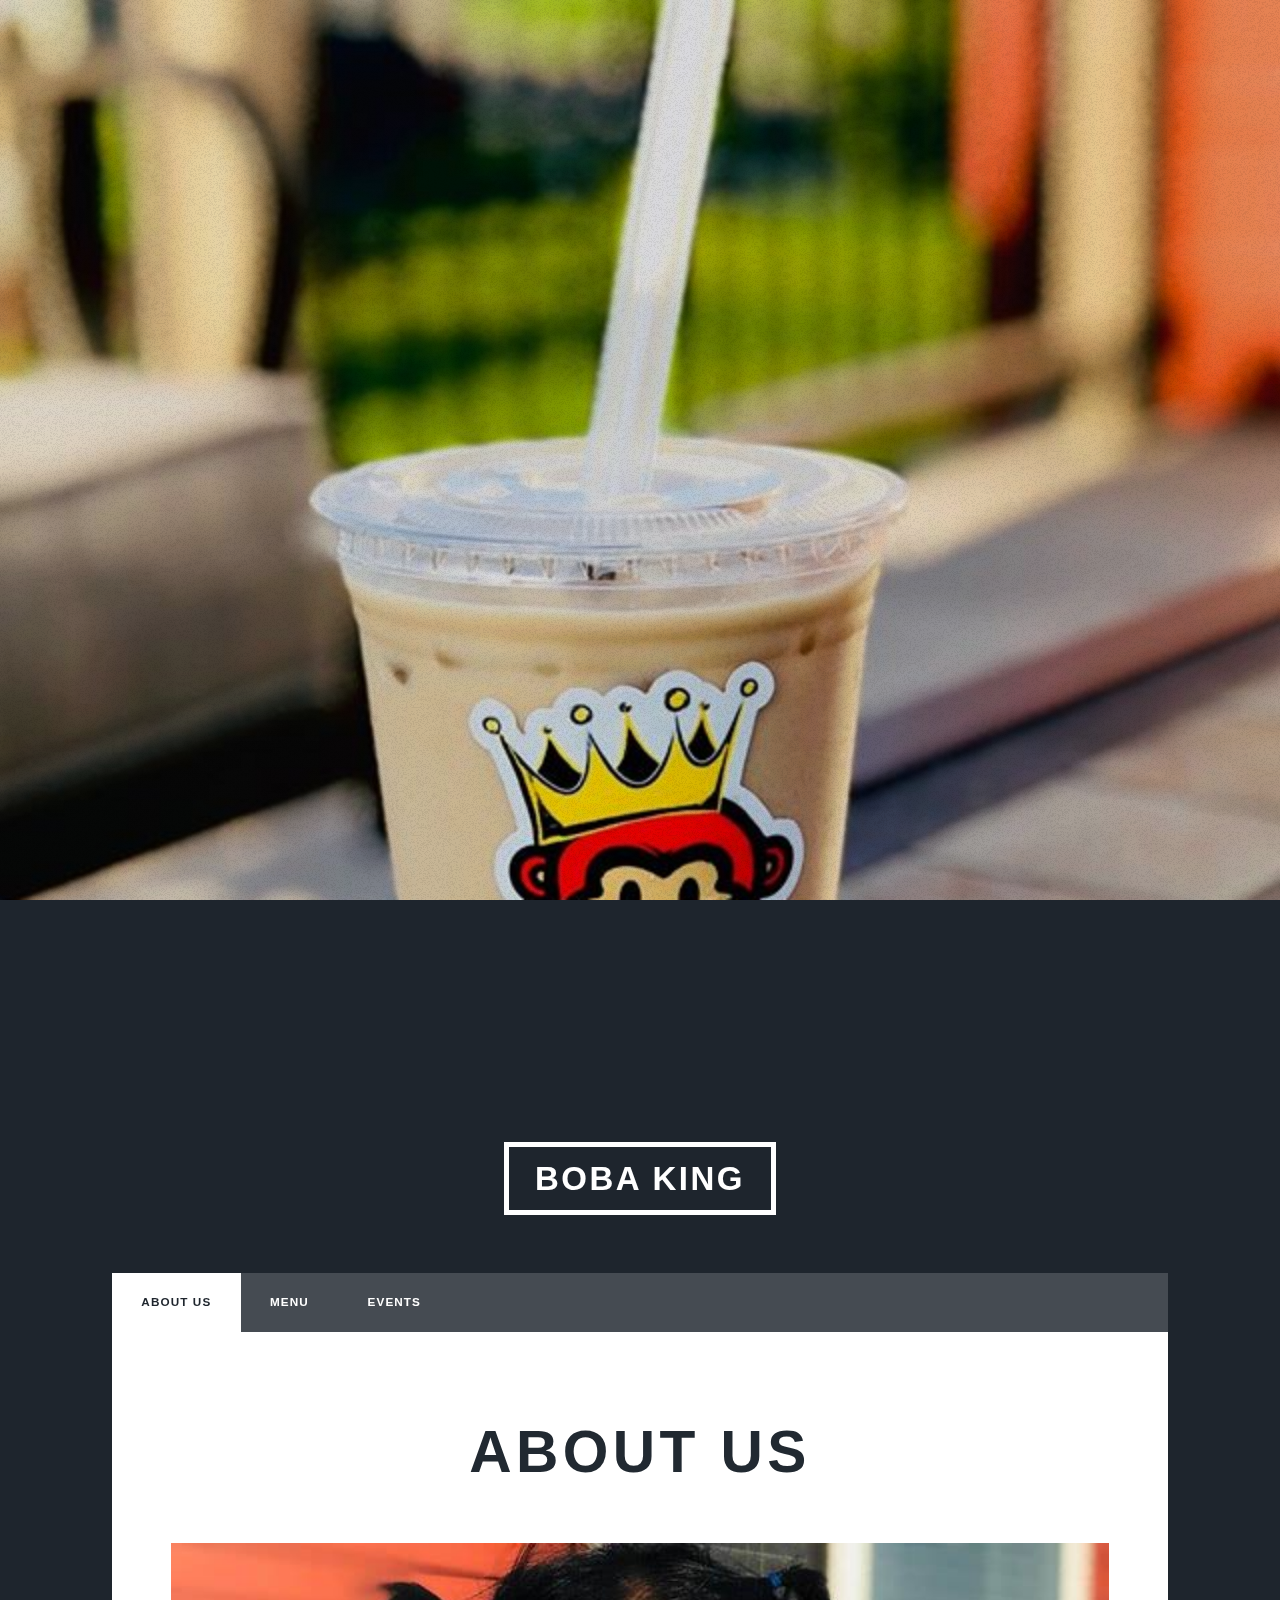
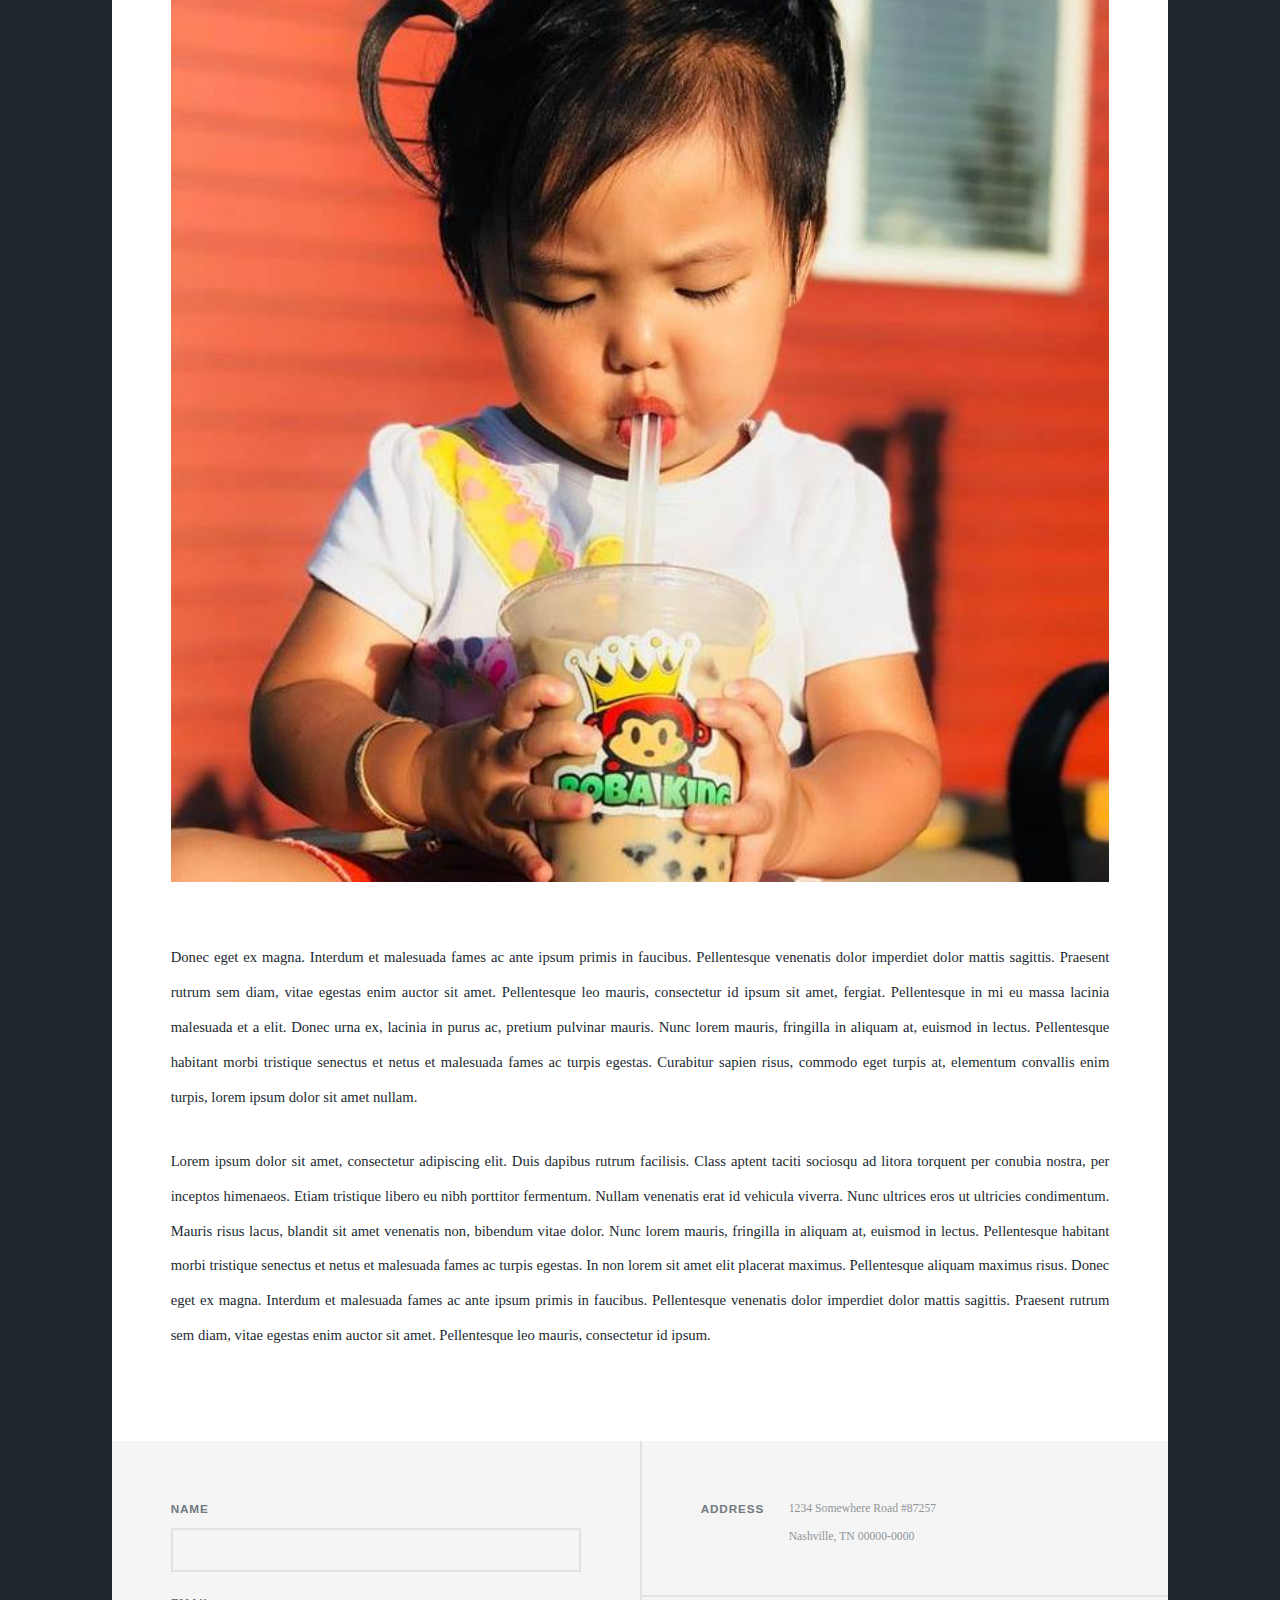
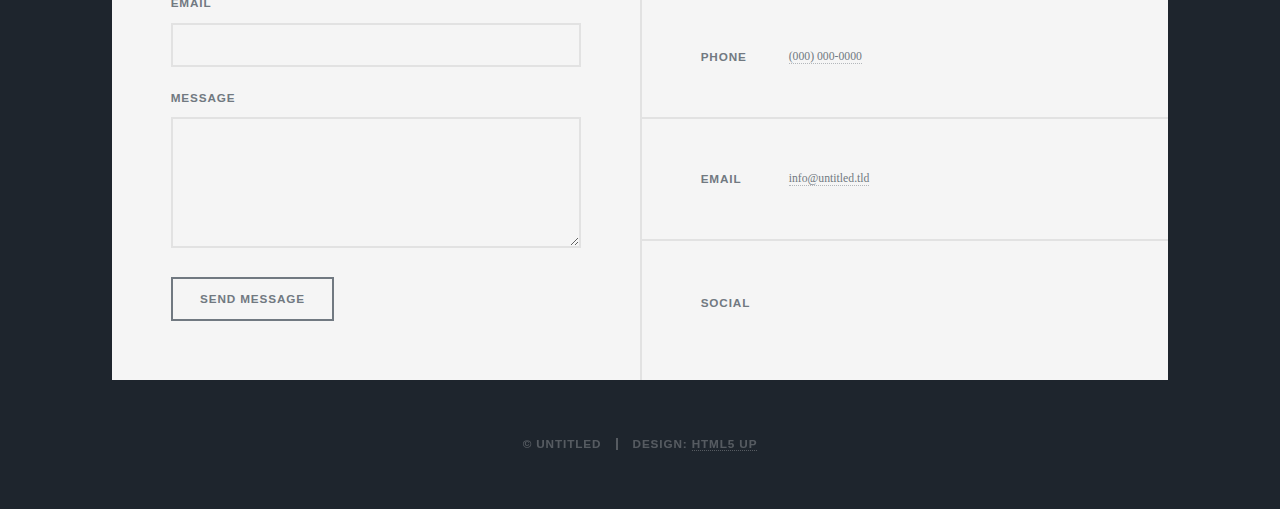
==== index.html @ 71532213 "Merge branch 'gh-pages'" ====
<html>
	<head>
		<title>Boba King</title>
		<meta charset="utf-8" />
		<meta name="viewport" content="width=device-width, initial-scale=1, user-scalable=no" />
		<link rel="stylesheet" href="assets/css/main.css" />
		<noscript><link rel="stylesheet" href="assets/css/noscript.css" /></noscript>
	</head>
	<body class="is-preload">

		<!-- Wrapper -->
			<div id="wrapper" class="fade-in">

				<!-- Intro -->
					<div id="intro">
<<<<<<< HEAD
						<h1>Welcome To Boba King</h1>
=======
						<h1><center><img src="images/logo.png" alt="Logo"></center></h1>
>>>>>>> gh-pages
						<p>Family owned and operated team with a strong passion to bring the latest and most tasteful bubble teas, milk teas and tea infusions to the Midwest!</p>
						<ul class="actions">
							<li><a href="#header" class="button icon solo fa-arrow-down scrolly">Continue</a></li>
						</ul>
					</div>

				<!-- Header -->
					<header id="header">
						<a href="index.html" class="logo">Boba King</a>
					</header>

				<!-- Nav -->
					<nav id="nav">
						<ul class="links">
							<li class="active"><a href="index.html">About Us</a></li>
							<li><a href="generic.html">Menu</a></li>
							<li><a href="elements.html">Events</a></li>
						</ul>
						<ul class="icons">
							<li><a href="#" class="icon fa-facebook"><span class="label">Facebook</span></a></li>
							<li><a href="#" class="icon fa-instagram"><span class="label">Instagram</span></a></li>
							<li><a href="#" class="icon fa-github"><span class="label">GitHub</span></a></li>
						</ul>
					</nav>

					<!-- Main -->
						<div id="main">

							<!-- Post -->
								<section class="post">
									<header class="major">
										<h1>About Us</h1>
									</header>
									<div class="image main"><img src="images/bg.jpg" alt="" /></div>
									<p>Donec eget ex magna. Interdum et malesuada fames ac ante ipsum primis in faucibus. Pellentesque venenatis dolor imperdiet dolor mattis sagittis. Praesent rutrum sem diam, vitae egestas enim auctor sit amet. Pellentesque leo mauris, consectetur id ipsum sit amet, fergiat. Pellentesque in mi eu massa lacinia malesuada et a elit. Donec urna ex, lacinia in purus ac, pretium pulvinar mauris. Nunc lorem mauris, fringilla in aliquam at, euismod in lectus. Pellentesque habitant morbi tristique senectus et netus et malesuada fames ac turpis egestas. Curabitur sapien risus, commodo eget turpis at, elementum convallis enim turpis, lorem ipsum dolor sit amet nullam.</p>
									<p>Lorem ipsum dolor sit amet, consectetur adipiscing elit. Duis dapibus rutrum facilisis. Class aptent taciti sociosqu ad litora torquent per conubia nostra, per inceptos himenaeos. Etiam tristique libero eu nibh porttitor fermentum. Nullam venenatis erat id vehicula viverra. Nunc ultrices eros ut ultricies condimentum. Mauris risus lacus, blandit sit amet venenatis non, bibendum vitae dolor. Nunc lorem mauris, fringilla in aliquam at, euismod in lectus. Pellentesque habitant morbi tristique senectus et netus et malesuada fames ac turpis egestas. In non lorem sit amet elit placerat maximus. Pellentesque aliquam maximus risus. Donec eget ex magna. Interdum et malesuada fames ac ante ipsum primis in faucibus. Pellentesque venenatis dolor imperdiet dolor mattis sagittis. Praesent rutrum sem diam, vitae egestas enim auctor sit amet. Pellentesque leo mauris, consectetur id ipsum.</p>
								</section>

						</div>

				<!-- Footer -->
					<footer id="footer">
						<section>
							<form method="post" action="#">
								<div class="fields">
									<div class="field">
										<label for="name">Name</label>
										<input type="text" name="name" id="name" />
									</div>
									<div class="field">
										<label for="email">Email</label>
										<input type="text" name="email" id="email" />
									</div>
									<div class="field">
										<label for="message">Message</label>
										<textarea name="message" id="message" rows="3"></textarea>
									</div>
								</div>
								<ul class="actions">
									<li><input type="submit" value="Send Message" /></li>
								</ul>
							</form>
						</section>
						<section class="split contact">
							<section class="alt">
								<h3>Address</h3>
								<p>1234 Somewhere Road #87257<br />
								Nashville, TN 00000-0000</p>
							</section>
							<section>
								<h3>Phone</h3>
								<p><a href="#">(000) 000-0000</a></p>
							</section>
							<section>
								<h3>Email</h3>
								<p><a href="#">info@untitled.tld</a></p>
							</section>
							<section>
								<h3>Social</h3>
								<ul class="icons alt">
									<li><a href="#" class="icon alt fa-twitter"><span class="label">Twitter</span></a></li>
									<li><a href="#" class="icon alt fa-facebook"><span class="label">Facebook</span></a></li>
									<li><a href="#" class="icon alt fa-instagram"><span class="label">Instagram</span></a></li>
									<li><a href="#" class="icon alt fa-github"><span class="label">GitHub</span></a></li>
								</ul>
							</section>
						</section>
					</footer>

				<!-- Copyright -->
					<div id="copyright">
						<ul><li>&copy; Untitled</li><li>Design: <a href="https://html5up.net">HTML5 UP</a></li></ul>
					</div>

			</div>

		<!-- Scripts -->
			<script src="assets/js/jquery.min.js"></script>
			<script src="assets/js/jquery.scrollex.min.js"></script>
			<script src="assets/js/jquery.scrolly.min.js"></script>
			<script src="assets/js/browser.min.js"></script>
			<script src="assets/js/breakpoints.min.js"></script>
			<script src="assets/js/util.js"></script>
			<script src="assets/js/main.js"></script>

	</body>
</html>
---- assets/css/main.css ----
html, body, div, span, applet, object,
iframe, h1, h2, h3, h4, h5, h6, p, blockquote,
pre, a, abbr, acronym, address, big, cite,
code, del, dfn, em, img, ins, kbd, q, s, samp,
small, strike, strong, sub, sup, tt, var, b,
u, i, center, dl, dt, dd, ol, ul, li, fieldset,
form, label, legend, table, caption, tbody,
tfoot, thead, tr, th, td, article, aside,
canvas, details, embed, figure, figcaption,
footer, header, hgroup, menu, nav, output, ruby,
section, summary, time, mark, audio, video {
	margin: 0;
	padding: 0;
	border: 0;
	font-size: 100%;
	font: inherit;
	vertical-align: baseline;}

article, aside, details, figcaption, figure,
footer, header, hgroup, menu, nav, section {
	display: block;}

body {
	line-height: 1;
}

ol, ul {
	list-style: none;
}

blockquote, q {
	quotes: none;
}

	blockquote:before, blockquote:after, q:before, q:after {
		content: '';
		content: none;
	}

table {
	border-collapse: collapse;
	border-spacing: 0;
}

body {
	-webkit-text-size-adjust: none;
}

mark {
	background-color: transparent;
	color: inherit;
}

input::-moz-focus-inner {
	border: 0;
	padding: 0;
}

input, select, textarea {
	-moz-appearance: none;
	-webkit-appearance: none;
	-ms-appearance: none;
	appearance: none;
}

/* Basic */

	@-ms-viewport {
		width: device-width;
	}

	body {
		-ms-overflow-style: scrollbar;
	}

	@media screen and (max-width: 480px) {

		html, body {
			min-width: 320px;
		}

	}

	html {
		box-sizing: border-box;
	}

	*, *:before, *:after {
		box-sizing: inherit;
	}

	body {
		background-color: #1e252d;
	}

		body.is-preload *, body.is-preload *:before, body.is-preload *:after {
			-moz-animation: none !important;
			-webkit-animation: none !important;
			-ms-animation: none !important;
			animation: none !important;
			-moz-transition: none !important;
			-webkit-transition: none !important;
			-ms-transition: none !important;
			transition: none !important;
		}

/* Type */

	html {
		font-size: 16pt;
	}

		@media screen and (max-width: 1680px) {

			html {
				font-size: 12pt;
			}

		}

		@media screen and (max-width: 1280px) {

			html {
				font-size: 11pt;
			}

		}

		@media screen and (max-width: 360px) {

			html {
				font-size: 10pt;
			}

		}

	body {
		color: #212931;
	}

	body, input, select, textarea {
		font-family: "Merriweather", Georgia, serif;
		font-weight: 300;
		font-size: 1rem;
		line-height: 2.375;
	}

	a {
		-moz-transition: color 0.2s ease-in-out, background-color 0.2s ease-in-out, border-color 0.2s ease-in-out, box-shadow 0.2s ease-in-out;
		-webkit-transition: color 0.2s ease-in-out, background-color 0.2s ease-in-out, border-color 0.2s ease-in-out, box-shadow 0.2s ease-in-out;
		-ms-transition: color 0.2s ease-in-out, background-color 0.2s ease-in-out, border-color 0.2s ease-in-out, box-shadow 0.2s ease-in-out;
		transition: color 0.2s ease-in-out, background-color 0.2s ease-in-out, border-color 0.2s ease-in-out, box-shadow 0.2s ease-in-out;
		border-bottom: dotted 1px;
		text-decoration: none;
	}

		a:hover {
			border-bottom-color: transparent;
		}

	strong, b {
		font-weight: 600;
	}

	em, i {
		font-style: italic;
	}

	p {
		text-align: justify;
		margin: 0 0 2rem 0;
	}

	h1, h2, h3, h4, h5, h6 {
		font-family: "Source Sans Pro", Helvetica, sans-serif;
		font-weight: 900;
		line-height: 1.5;
		letter-spacing: 0.075em;
		text-transform: uppercase;
		margin: 0 0 1rem 0;
	}

		h1 a, h2 a, h3 a, h4 a, h5 a, h6 a {
			border-bottom: 0;
			color: inherit;
			text-decoration: none;
		}

	h1 {
		font-size: 4rem;
		line-height: 1.1;
		margin: 0 0 2rem 0;
	}

	h2 {
		font-size: 1.75rem;
		line-height: 1.3;
		margin: 0 0 1.5rem 0;
	}

	h3 {
		font-size: 1.25rem;
		margin: 0 0 1.5rem 0;
	}

	h4 {
		font-size: 1rem;
	}

	h5 {
		font-size: 0.9rem;
	}

	h6 {
		font-size: 0.8rem;
	}

	sub {
		font-size: 0.8rem;
		position: relative;
		top: 0.5rem;
	}

	sup {
		font-size: 0.8rem;
		position: relative;
		top: -0.5rem;
	}

	blockquote {
		border-left: solid 4px;
		font-style: italic;
		margin: 0 0 2rem 0;
		padding: 0.5rem 0 0.5rem 2rem;
	}

	code {
		border: solid 2px;
		font-family: "Courier New", monospace;
		font-size: 0.9rem;
		margin: 0 0.25rem;
		padding: 0.25rem 0.65rem;
	}

	pre {
		-webkit-overflow-scrolling: touch;
		font-family: "Courier New", monospace;
		font-size: 0.9rem;
		margin: 0 0 2rem 0;
	}

		pre code {
			display: block;
			line-height: 1.75;
			padding: 1rem 1.5rem;
			overflow-x: auto;
		}

	hr {
		border: 0;
		border-bottom: solid 2px;
		margin: 3rem 0;
	}

		hr.major {
			margin: 5rem 0;
		}

	.align-left {
		text-align: left;
	}

	.align-center {
		text-align: center;
	}

	.align-right {
		text-align: right;
	}

	input, select, textarea {
		color: #212931;
	}

	a {
		color: #212931;
		border-bottom-color: rgba(33, 41, 49, 0.5);
	}

		a:hover {
			border-bottom-color: transparent;
			color: #18bfef !important;
		}

	strong, b {
		color: #212931;
	}

	h1, h2, h3, h4, h5, h6 {
		color: #212931;
	}

	blockquote {
		border-left-color: #eeeeee;
	}

	code {
		background: rgba(220, 220, 220, 0.25);
		border-color: #eeeeee;
	}

	hr {
		border-bottom-color: #eeeeee;
	}

/* Row */

	.row {
		display: flex;
		flex-wrap: wrap;
		box-sizing: border-box;
		align-items: stretch;
	}

		.row > * {
			box-sizing: border-box;
		}

		.row.gtr-uniform > * > :last-child {
			margin-bottom: 0;
		}

		.row.aln-left {
			justify-content: flex-start;
		}

		.row.aln-center {
			justify-content: center;
		}

		.row.aln-right {
			justify-content: flex-end;
		}

		.row.aln-top {
			align-items: flex-start;
		}

		.row.aln-middle {
			align-items: center;
		}

		.row.aln-bottom {
			align-items: flex-end;
		}

		.row > .imp {
			order: -1;
		}

		.row > .col-1 {
			width: 8.3333333333%;
		}

		.row > .off-1 {
			margin-left: 8.3333333333%;
		}

		.row > .col-2 {
			width: 16.6666666667%;
		}

		.row > .off-2 {
			margin-left: 16.6666666667%;
		}

		.row > .col-3 {
			width: 25%;
		}

		.row > .off-3 {
			margin-left: 25%;
		}

		.row > .col-4 {
			width: 33.3333333333%;
		}

		.row > .off-4 {
			margin-left: 33.3333333333%;
		}

		.row > .col-5 {
			width: 41.6666666667%;
		}

		.row > .off-5 {
			margin-left: 41.6666666667%;
		}

		.row > .col-6 {
			width: 50%;
		}

		.row > .off-6 {
			margin-left: 50%;
		}

		.row > .col-7 {
			width: 58.3333333333%;
		}

		.row > .off-7 {
			margin-left: 58.3333333333%;
		}

		.row > .col-8 {
			width: 66.6666666667%;
		}

		.row > .off-8 {
			margin-left: 66.6666666667%;
		}

		.row > .col-9 {
			width: 75%;
		}

		.row > .off-9 {
			margin-left: 75%;
		}

		.row > .col-10 {
			width: 83.3333333333%;
		}

		.row > .off-10 {
			margin-left: 83.3333333333%;
		}

		.row > .col-11 {
			width: 91.6666666667%;
		}

		.row > .off-11 {
			margin-left: 91.6666666667%;
		}

		.row > .col-12 {
			width: 100%;
		}

		.row > .off-12 {
			margin-left: 100%;
		}

		.row.gtr-0 {
			margin-top: 0;
			margin-left: 0rem;
		}

			.row.gtr-0 > * {
				padding: 0 0 0 0rem;
			}

			.row.gtr-0.gtr-uniform {
				margin-top: 0rem;
			}

				.row.gtr-0.gtr-uniform > * {
					padding-top: 0rem;
				}

		.row.gtr-25 {
			margin-top: 0;
			margin-left: -0.375rem;
		}

			.row.gtr-25 > * {
				padding: 0 0 0 0.375rem;
			}

			.row.gtr-25.gtr-uniform {
				margin-top: -0.375rem;
			}

				.row.gtr-25.gtr-uniform > * {
					padding-top: 0.375rem;
				}

		.row.gtr-50 {
			margin-top: 0;
			margin-left: -0.75rem;
		}

			.row.gtr-50 > * {
				padding: 0 0 0 0.75rem;
			}

			.row.gtr-50.gtr-uniform {
				margin-top: -0.75rem;
			}

				.row.gtr-50.gtr-uniform > * {
					padding-top: 0.75rem;
				}

		.row {
			margin-top: 0;
			margin-left: -1.5rem;
		}

			.row > * {
				padding: 0 0 0 1.5rem;
			}

			.row.gtr-uniform {
				margin-top: -1.5rem;
			}

				.row.gtr-uniform > * {
					padding-top: 1.5rem;
				}

		.row.gtr-150 {
			margin-top: 0;
			margin-left: -2.25rem;
		}

			.row.gtr-150 > * {
				padding: 0 0 0 2.25rem;
			}

			.row.gtr-150.gtr-uniform {
				margin-top: -2.25rem;
			}

				.row.gtr-150.gtr-uniform > * {
					padding-top: 2.25rem;
				}

		.row.gtr-200 {
			margin-top: 0;
			margin-left: -3rem;
		}

			.row.gtr-200 > * {
				padding: 0 0 0 3rem;
			}

			.row.gtr-200.gtr-uniform {
				margin-top: -3rem;
			}

				.row.gtr-200.gtr-uniform > * {
					padding-top: 3rem;
				}

		@media screen and (max-width: 1680px) {

			.row {
				display: flex;
				flex-wrap: wrap;
				box-sizing: border-box;
				align-items: stretch;
			}

				.row > * {
					box-sizing: border-box;
				}

				.row.gtr-uniform > * > :last-child {
					margin-bottom: 0;
				}

				.row.aln-left {
					justify-content: flex-start;
				}

				.row.aln-center {
					justify-content: center;
				}

				.row.aln-right {
					justify-content: flex-end;
				}

				.row.aln-top {
					align-items: flex-start;
				}

				.row.aln-middle {
					align-items: center;
				}

				.row.aln-bottom {
					align-items: flex-end;
				}

				.row > .imp-xlarge {
					order: -1;
				}

				.row > .col-1-xlarge {
					width: 8.3333333333%;
				}

				.row > .off-1-xlarge {
					margin-left: 8.3333333333%;
				}

				.row > .col-2-xlarge {
					width: 16.6666666667%;
				}

				.row > .off-2-xlarge {
					margin-left: 16.6666666667%;
				}

				.row > .col-3-xlarge {
					width: 25%;
				}

				.row > .off-3-xlarge {
					margin-left: 25%;
				}

				.row > .col-4-xlarge {
					width: 33.3333333333%;
				}

				.row > .off-4-xlarge {
					margin-left: 33.3333333333%;
				}

				.row > .col-5-xlarge {
					width: 41.6666666667%;
				}

				.row > .off-5-xlarge {
					margin-left: 41.6666666667%;
				}

				.row > .col-6-xlarge {
					width: 50%;
				}

				.row > .off-6-xlarge {
					margin-left: 50%;
				}

				.row > .col-7-xlarge {
					width: 58.3333333333%;
				}

				.row > .off-7-xlarge {
					margin-left: 58.3333333333%;
				}

				.row > .col-8-xlarge {
					width: 66.6666666667%;
				}

				.row > .off-8-xlarge {
					margin-left: 66.6666666667%;
				}

				.row > .col-9-xlarge {
					width: 75%;
				}

				.row > .off-9-xlarge {
					margin-left: 75%;
				}

				.row > .col-10-xlarge {
					width: 83.3333333333%;
				}

				.row > .off-10-xlarge {
					margin-left: 83.3333333333%;
				}

				.row > .col-11-xlarge {
					width: 91.6666666667%;
				}

				.row > .off-11-xlarge {
					margin-left: 91.6666666667%;
				}

				.row > .col-12-xlarge {
					width: 100%;
				}

				.row > .off-12-xlarge {
					margin-left: 100%;
				}

				.row.gtr-0 {
					margin-top: 0;
					margin-left: 0rem;
				}

					.row.gtr-0 > * {
						padding: 0 0 0 0rem;
					}

					.row.gtr-0.gtr-uniform {
						margin-top: 0rem;
					}

						.row.gtr-0.gtr-uniform > * {
							padding-top: 0rem;
						}

				.row.gtr-25 {
					margin-top: 0;
					margin-left: -0.375rem;
				}

					.row.gtr-25 > * {
						padding: 0 0 0 0.375rem;
					}

					.row.gtr-25.gtr-uniform {
						margin-top: -0.375rem;
					}

						.row.gtr-25.gtr-uniform > * {
							padding-top: 0.375rem;
						}

				.row.gtr-50 {
					margin-top: 0;
					margin-left: -0.75rem;
				}

					.row.gtr-50 > * {
						padding: 0 0 0 0.75rem;
					}

					.row.gtr-50.gtr-uniform {
						margin-top: -0.75rem;
					}

						.row.gtr-50.gtr-uniform > * {
							padding-top: 0.75rem;
						}

				.row {
					margin-top: 0;
					margin-left: -1.5rem;
				}

					.row > * {
						padding: 0 0 0 1.5rem;
					}

					.row.gtr-uniform {
						margin-top: -1.5rem;
					}

						.row.gtr-uniform > * {
							padding-top: 1.5rem;
						}

				.row.gtr-150 {
					margin-top: 0;
					margin-left: -2.25rem;
				}

					.row.gtr-150 > * {
						padding: 0 0 0 2.25rem;
					}

					.row.gtr-150.gtr-uniform {
						margin-top: -2.25rem;
					}

						.row.gtr-150.gtr-uniform > * {
							padding-top: 2.25rem;
						}

				.row.gtr-200 {
					margin-top: 0;
					margin-left: -3rem;
				}

					.row.gtr-200 > * {
						padding: 0 0 0 3rem;
					}

					.row.gtr-200.gtr-uniform {
						margin-top: -3rem;
					}

						.row.gtr-200.gtr-uniform > * {
							padding-top: 3rem;
						}

		}

		@media screen and (max-width: 1280px) {

			.row {
				display: flex;
				flex-wrap: wrap;
				box-sizing: border-box;
				align-items: stretch;
			}

				.row > * {
					box-sizing: border-box;
				}

				.row.gtr-uniform > * > :last-child {
					margin-bottom: 0;
				}

				.row.aln-left {
					justify-content: flex-start;
				}

				.row.aln-center {
					justify-content: center;
				}

				.row.aln-right {
					justify-content: flex-end;
				}

				.row.aln-top {
					align-items: flex-start;
				}

				.row.aln-middle {
					align-items: center;
				}

				.row.aln-bottom {
					align-items: flex-end;
				}

				.row > .imp-large {
					order: -1;
				}

				.row > .col-1-large {
					width: 8.3333333333%;
				}

				.row > .off-1-large {
					margin-left: 8.3333333333%;
				}

				.row > .col-2-large {
					width: 16.6666666667%;
				}

				.row > .off-2-large {
					margin-left: 16.6666666667%;
				}

				.row > .col-3-large {
					width: 25%;
				}

				.row > .off-3-large {
					margin-left: 25%;
				}

				.row > .col-4-large {
					width: 33.3333333333%;
				}

				.row > .off-4-large {
					margin-left: 33.3333333333%;
				}

				.row > .col-5-large {
					width: 41.6666666667%;
				}

				.row > .off-5-large {
					margin-left: 41.6666666667%;
				}

				.row > .col-6-large {
					width: 50%;
				}

				.row > .off-6-large {
					margin-left: 50%;
				}

				.row > .col-7-large {
					width: 58.3333333333%;
				}

				.row > .off-7-large {
					margin-left: 58.3333333333%;
				}

				.row > .col-8-large {
					width: 66.6666666667%;
				}

				.row > .off-8-large {
					margin-left: 66.6666666667%;
				}

				.row > .col-9-large {
					width: 75%;
				}

				.row > .off-9-large {
					margin-left: 75%;
				}

				.row > .col-10-large {
					width: 83.3333333333%;
				}

				.row > .off-10-large {
					margin-left: 83.3333333333%;
				}

				.row > .col-11-large {
					width: 91.6666666667%;
				}

				.row > .off-11-large {
					margin-left: 91.6666666667%;
				}

				.row > .col-12-large {
					width: 100%;
				}

				.row > .off-12-large {
					margin-left: 100%;
				}

				.row.gtr-0 {
					margin-top: 0;
					margin-left: 0rem;
				}

					.row.gtr-0 > * {
						padding: 0 0 0 0rem;
					}

					.row.gtr-0.gtr-uniform {
						margin-top: 0rem;
					}

						.row.gtr-0.gtr-uniform > * {
							padding-top: 0rem;
						}

				.row.gtr-25 {
					margin-top: 0;
					margin-left: -0.375rem;
				}

					.row.gtr-25 > * {
						padding: 0 0 0 0.375rem;
					}

					.row.gtr-25.gtr-uniform {
						margin-top: -0.375rem;
					}

						.row.gtr-25.gtr-uniform > * {
							padding-top: 0.375rem;
						}

				.row.gtr-50 {
					margin-top: 0;
					margin-left: -0.75rem;
				}

					.row.gtr-50 > * {
						padding: 0 0 0 0.75rem;
					}

					.row.gtr-50.gtr-uniform {
						margin-top: -0.75rem;
					}

						.row.gtr-50.gtr-uniform > * {
							padding-top: 0.75rem;
						}

				.row {
					margin-top: 0;
					margin-left: -1.5rem;
				}

					.row > * {
						padding: 0 0 0 1.5rem;
					}

					.row.gtr-uniform {
						margin-top: -1.5rem;
					}

						.row.gtr-uniform > * {
							padding-top: 1.5rem;
						}

				.row.gtr-150 {
					margin-top: 0;
					margin-left: -2.25rem;
				}

					.row.gtr-150 > * {
						padding: 0 0 0 2.25rem;
					}

					.row.gtr-150.gtr-uniform {
						margin-top: -2.25rem;
					}

						.row.gtr-150.gtr-uniform > * {
							padding-top: 2.25rem;
						}

				.row.gtr-200 {
					margin-top: 0;
					margin-left: -3rem;
				}

					.row.gtr-200 > * {
						padding: 0 0 0 3rem;
					}

					.row.gtr-200.gtr-uniform {
						margin-top: -3rem;
					}

						.row.gtr-200.gtr-uniform > * {
							padding-top: 3rem;
						}

		}

		@media screen and (max-width: 980px) {

			.row {
				display: flex;
				flex-wrap: wrap;
				box-sizing: border-box;
				align-items: stretch;
			}

				.row > * {
					box-sizing: border-box;
				}

				.row.gtr-uniform > * > :last-child {
					margin-bottom: 0;
				}

				.row.aln-left {
					justify-content: flex-start;
				}

				.row.aln-center {
					justify-content: center;
				}

				.row.aln-right {
					justify-content: flex-end;
				}

				.row.aln-top {
					align-items: flex-start;
				}

				.row.aln-middle {
					align-items: center;
				}

				.row.aln-bottom {
					align-items: flex-end;
				}

				.row > .imp-medium {
					order: -1;
				}

				.row > .col-1-medium {
					width: 8.3333333333%;
				}

				.row > .off-1-medium {
					margin-left: 8.3333333333%;
				}

				.row > .col-2-medium {
					width: 16.6666666667%;
				}

				.row > .off-2-medium {
					margin-left: 16.6666666667%;
				}

				.row > .col-3-medium {
					width: 25%;
				}

				.row > .off-3-medium {
					margin-left: 25%;
				}

				.row > .col-4-medium {
					width: 33.3333333333%;
				}

				.row > .off-4-medium {
					margin-left: 33.3333333333%;
				}

				.row > .col-5-medium {
					width: 41.6666666667%;
				}

				.row > .off-5-medium {
					margin-left: 41.6666666667%;
				}

				.row > .col-6-medium {
					width: 50%;
				}

				.row > .off-6-medium {
					margin-left: 50%;
				}

				.row > .col-7-medium {
					width: 58.3333333333%;
				}

				.row > .off-7-medium {
					margin-left: 58.3333333333%;
				}

				.row > .col-8-medium {
					width: 66.6666666667%;
				}

				.row > .off-8-medium {
					margin-left: 66.6666666667%;
				}

				.row > .col-9-medium {
					width: 75%;
				}

				.row > .off-9-medium {
					margin-left: 75%;
				}

				.row > .col-10-medium {
					width: 83.3333333333%;
				}

				.row > .off-10-medium {
					margin-left: 83.3333333333%;
				}

				.row > .col-11-medium {
					width: 91.6666666667%;
				}

				.row > .off-11-medium {
					margin-left: 91.6666666667%;
				}

				.row > .col-12-medium {
					width: 100%;
				}

				.row > .off-12-medium {
					margin-left: 100%;
				}

				.row.gtr-0 {
					margin-top: 0;
					margin-left: 0rem;
				}

					.row.gtr-0 > * {
						padding: 0 0 0 0rem;
					}

					.row.gtr-0.gtr-uniform {
						margin-top: 0rem;
					}

						.row.gtr-0.gtr-uniform > * {
							padding-top: 0rem;
						}

				.row.gtr-25 {
					margin-top: 0;
					margin-left: -0.375rem;
				}

					.row.gtr-25 > * {
						padding: 0 0 0 0.375rem;
					}

					.row.gtr-25.gtr-uniform {
						margin-top: -0.375rem;
					}

						.row.gtr-25.gtr-uniform > * {
							padding-top: 0.375rem;
						}

				.row.gtr-50 {
					margin-top: 0;
					margin-left: -0.75rem;
				}

					.row.gtr-50 > * {
						padding: 0 0 0 0.75rem;
					}

					.row.gtr-50.gtr-uniform {
						margin-top: -0.75rem;
					}

						.row.gtr-50.gtr-uniform > * {
							padding-top: 0.75rem;
						}

				.row {
					margin-top: 0;
					margin-left: -1.5rem;
				}

					.row > * {
						padding: 0 0 0 1.5rem;
					}

					.row.gtr-uniform {
						margin-top: -1.5rem;
					}

						.row.gtr-uniform > * {
							padding-top: 1.5rem;
						}

				.row.gtr-150 {
					margin-top: 0;
					margin-left: -2.25rem;
				}

					.row.gtr-150 > * {
						padding: 0 0 0 2.25rem;
					}

					.row.gtr-150.gtr-uniform {
						margin-top: -2.25rem;
					}

						.row.gtr-150.gtr-uniform > * {
							padding-top: 2.25rem;
						}

				.row.gtr-200 {
					margin-top: 0;
					margin-left: -3rem;
				}

					.row.gtr-200 > * {
						padding: 0 0 0 3rem;
					}

					.row.gtr-200.gtr-uniform {
						margin-top: -3rem;
					}

						.row.gtr-200.gtr-uniform > * {
							padding-top: 3rem;
						}

		}

		@media screen and (max-width: 736px) {

			.row {
				display: flex;
				flex-wrap: wrap;
				box-sizing: border-box;
				align-items: stretch;
			}

				.row > * {
					box-sizing: border-box;
				}

				.row.gtr-uniform > * > :last-child {
					margin-bottom: 0;
				}

				.row.aln-left {
					justify-content: flex-start;
				}

				.row.aln-center {
					justify-content: center;
				}

				.row.aln-right {
					justify-content: flex-end;
				}

				.row.aln-top {
					align-items: flex-start;
				}

				.row.aln-middle {
					align-items: center;
				}

				.row.aln-bottom {
					align-items: flex-end;
				}

				.row > .imp-small {
					order: -1;
				}

				.row > .col-1-small {
					width: 8.3333333333%;
				}

				.row > .off-1-small {
					margin-left: 8.3333333333%;
				}

				.row > .col-2-small {
					width: 16.6666666667%;
				}

				.row > .off-2-small {
					margin-left: 16.6666666667%;
				}

				.row > .col-3-small {
					width: 25%;
				}

				.row > .off-3-small {
					margin-left: 25%;
				}

				.row > .col-4-small {
					width: 33.3333333333%;
				}

				.row > .off-4-small {
					margin-left: 33.3333333333%;
				}

				.row > .col-5-small {
					width: 41.6666666667%;
				}

				.row > .off-5-small {
					margin-left: 41.6666666667%;
				}

				.row > .col-6-small {
					width: 50%;
				}

				.row > .off-6-small {
					margin-left: 50%;
				}

				.row > .col-7-small {
					width: 58.3333333333%;
				}

				.row > .off-7-small {
					margin-left: 58.3333333333%;
				}

				.row > .col-8-small {
					width: 66.6666666667%;
				}

				.row > .off-8-small {
					margin-left: 66.6666666667%;
				}

				.row > .col-9-small {
					width: 75%;
				}

				.row > .off-9-small {
					margin-left: 75%;
				}

				.row > .col-10-small {
					width: 83.3333333333%;
				}

				.row > .off-10-small {
					margin-left: 83.3333333333%;
				}

				.row > .col-11-small {
					width: 91.6666666667%;
				}

				.row > .off-11-small {
					margin-left: 91.6666666667%;
				}

				.row > .col-12-small {
					width: 100%;
				}

				.row > .off-12-small {
					margin-left: 100%;
				}

				.row.gtr-0 {
					margin-top: 0;
					margin-left: 0rem;
				}

					.row.gtr-0 > * {
						padding: 0 0 0 0rem;
					}

					.row.gtr-0.gtr-uniform {
						margin-top: 0rem;
					}

						.row.gtr-0.gtr-uniform > * {
							padding-top: 0rem;
						}

				.row.gtr-25 {
					margin-top: 0;
					margin-left: -0.375rem;
				}

					.row.gtr-25 > * {
						padding: 0 0 0 0.375rem;
					}

					.row.gtr-25.gtr-uniform {
						margin-top: -0.375rem;
					}

						.row.gtr-25.gtr-uniform > * {
							padding-top: 0.375rem;
						}

				.row.gtr-50 {
					margin-top: 0;
					margin-left: -0.75rem;
				}

					.row.gtr-50 > * {
						padding: 0 0 0 0.75rem;
					}

					.row.gtr-50.gtr-uniform {
						margin-top: -0.75rem;
					}

						.row.gtr-50.gtr-uniform > * {
							padding-top: 0.75rem;
						}

				.row {
					margin-top: 0;
					margin-left: -1.5rem;
				}

					.row > * {
						padding: 0 0 0 1.5rem;
					}

					.row.gtr-uniform {
						margin-top: -1.5rem;
					}

						.row.gtr-uniform > * {
							padding-top: 1.5rem;
						}

				.row.gtr-150 {
					margin-top: 0;
					margin-left: -2.25rem;
				}

					.row.gtr-150 > * {
						padding: 0 0 0 2.25rem;
					}

					.row.gtr-150.gtr-uniform {
						margin-top: -2.25rem;
					}

						.row.gtr-150.gtr-uniform > * {
							padding-top: 2.25rem;
						}

				.row.gtr-200 {
					margin-top: 0;
					margin-left: -3rem;
				}

					.row.gtr-200 > * {
						padding: 0 0 0 3rem;
					}

					.row.gtr-200.gtr-uniform {
						margin-top: -3rem;
					}

						.row.gtr-200.gtr-uniform > * {
							padding-top: 3rem;
						}

		}

		@media screen and (max-width: 480px) {

			.row {
				display: flex;
				flex-wrap: wrap;
				box-sizing: border-box;
				align-items: stretch;
			}

				.row > * {
					box-sizing: border-box;
				}

				.row.gtr-uniform > * > :last-child {
					margin-bottom: 0;
				}

				.row.aln-left {
					justify-content: flex-start;
				}

				.row.aln-center {
					justify-content: center;
				}

				.row.aln-right {
					justify-content: flex-end;
				}

				.row.aln-top {
					align-items: flex-start;
				}

				.row.aln-middle {
					align-items: center;
				}

				.row.aln-bottom {
					align-items: flex-end;
				}

				.row > .imp-xsmall {
					order: -1;
				}

				.row > .col-1-xsmall {
					width: 8.3333333333%;
				}

				.row > .off-1-xsmall {
					margin-left: 8.3333333333%;
				}

				.row > .col-2-xsmall {
					width: 16.6666666667%;
				}

				.row > .off-2-xsmall {
					margin-left: 16.6666666667%;
				}

				.row > .col-3-xsmall {
					width: 25%;
				}

				.row > .off-3-xsmall {
					margin-left: 25%;
				}

				.row > .col-4-xsmall {
					width: 33.3333333333%;
				}

				.row > .off-4-xsmall {
					margin-left: 33.3333333333%;
				}

				.row > .col-5-xsmall {
					width: 41.6666666667%;
				}

				.row > .off-5-xsmall {
					margin-left: 41.6666666667%;
				}

				.row > .col-6-xsmall {
					width: 50%;
				}

				.row > .off-6-xsmall {
					margin-left: 50%;
				}

				.row > .col-7-xsmall {
					width: 58.3333333333%;
				}

				.row > .off-7-xsmall {
					margin-left: 58.3333333333%;
				}

				.row > .col-8-xsmall {
					width: 66.6666666667%;
				}

				.row > .off-8-xsmall {
					margin-left: 66.6666666667%;
				}

				.row > .col-9-xsmall {
					width: 75%;
				}

				.row > .off-9-xsmall {
					margin-left: 75%;
				}

				.row > .col-10-xsmall {
					width: 83.3333333333%;
				}

				.row > .off-10-xsmall {
					margin-left: 83.3333333333%;
				}

				.row > .col-11-xsmall {
					width: 91.6666666667%;
				}

				.row > .off-11-xsmall {
					margin-left: 91.6666666667%;
				}

				.row > .col-12-xsmall {
					width: 100%;
				}

				.row > .off-12-xsmall {
					margin-left: 100%;
				}

				.row.gtr-0 {
					margin-top: 0;
					margin-left: 0rem;
				}

					.row.gtr-0 > * {
						padding: 0 0 0 0rem;
					}

					.row.gtr-0.gtr-uniform {
						margin-top: 0rem;
					}

						.row.gtr-0.gtr-uniform > * {
							padding-top: 0rem;
						}

				.row.gtr-25 {
					margin-top: 0;
					margin-left: -0.375rem;
				}

					.row.gtr-25 > * {
						padding: 0 0 0 0.375rem;
					}

					.row.gtr-25.gtr-uniform {
						margin-top: -0.375rem;
					}

						.row.gtr-25.gtr-uniform > * {
							padding-top: 0.375rem;
						}

				.row.gtr-50 {
					margin-top: 0;
					margin-left: -0.75rem;
				}

					.row.gtr-50 > * {
						padding: 0 0 0 0.75rem;
					}

					.row.gtr-50.gtr-uniform {
						margin-top: -0.75rem;
					}

						.row.gtr-50.gtr-uniform > * {
							padding-top: 0.75rem;
						}

				.row {
					margin-top: 0;
					margin-left: -1.5rem;
				}

					.row > * {
						padding: 0 0 0 1.5rem;
					}

					.row.gtr-uniform {
						margin-top: -1.5rem;
					}

						.row.gtr-uniform > * {
							padding-top: 1.5rem;
						}

				.row.gtr-150 {
					margin-top: 0;
					margin-left: -2.25rem;
				}

					.row.gtr-150 > * {
						padding: 0 0 0 2.25rem;
					}

					.row.gtr-150.gtr-uniform {
						margin-top: -2.25rem;
					}

						.row.gtr-150.gtr-uniform > * {
							padding-top: 2.25rem;
						}

				.row.gtr-200 {
					margin-top: 0;
					margin-left: -3rem;
				}

					.row.gtr-200 > * {
						padding: 0 0 0 3rem;
					}

					.row.gtr-200.gtr-uniform {
						margin-top: -3rem;
					}

						.row.gtr-200.gtr-uniform > * {
							padding-top: 3rem;
						}

		}

		@media screen and (max-width: 360px) {

			.row {
				display: flex;
				flex-wrap: wrap;
				box-sizing: border-box;
				align-items: stretch;
			}

				.row > * {
					box-sizing: border-box;
				}

				.row.gtr-uniform > * > :last-child {
					margin-bottom: 0;
				}

				.row.aln-left {
					justify-content: flex-start;
				}

				.row.aln-center {
					justify-content: center;
				}

				.row.aln-right {
					justify-content: flex-end;
				}

				.row.aln-top {
					align-items: flex-start;
				}

				.row.aln-middle {
					align-items: center;
				}

				.row.aln-bottom {
					align-items: flex-end;
				}

				.row > .imp-xxsmall {
					order: -1;
				}

				.row > .col-1-xxsmall {
					width: 8.3333333333%;
				}

				.row > .off-1-xxsmall {
					margin-left: 8.3333333333%;
				}

				.row > .col-2-xxsmall {
					width: 16.6666666667%;
				}

				.row > .off-2-xxsmall {
					margin-left: 16.6666666667%;
				}

				.row > .col-3-xxsmall {
					width: 25%;
				}

				.row > .off-3-xxsmall {
					margin-left: 25%;
				}

				.row > .col-4-xxsmall {
					width: 33.3333333333%;
				}

				.row > .off-4-xxsmall {
					margin-left: 33.3333333333%;
				}

				.row > .col-5-xxsmall {
					width: 41.6666666667%;
				}

				.row > .off-5-xxsmall {
					margin-left: 41.6666666667%;
				}

				.row > .col-6-xxsmall {
					width: 50%;
				}

				.row > .off-6-xxsmall {
					margin-left: 50%;
				}

				.row > .col-7-xxsmall {
					width: 58.3333333333%;
				}

				.row > .off-7-xxsmall {
					margin-left: 58.3333333333%;
				}

				.row > .col-8-xxsmall {
					width: 66.6666666667%;
				}

				.row > .off-8-xxsmall {
					margin-left: 66.6666666667%;
				}

				.row > .col-9-xxsmall {
					width: 75%;
				}

				.row > .off-9-xxsmall {
					margin-left: 75%;
				}

				.row > .col-10-xxsmall {
					width: 83.3333333333%;
				}

				.row > .off-10-xxsmall {
					margin-left: 83.3333333333%;
				}

				.row > .col-11-xxsmall {
					width: 91.6666666667%;
				}

				.row > .off-11-xxsmall {
					margin-left: 91.6666666667%;
				}

				.row > .col-12-xxsmall {
					width: 100%;
				}

				.row > .off-12-xxsmall {
					margin-left: 100%;
				}

				.row.gtr-0 {
					margin-top: 0;
					margin-left: 0rem;
				}

					.row.gtr-0 > * {
						padding: 0 0 0 0rem;
					}

					.row.gtr-0.gtr-uniform {
						margin-top: 0rem;
					}

						.row.gtr-0.gtr-uniform > * {
							padding-top: 0rem;
						}

				.row.gtr-25 {
					margin-top: 0;
					margin-left: -0.375rem;
				}

					.row.gtr-25 > * {
						padding: 0 0 0 0.375rem;
					}

					.row.gtr-25.gtr-uniform {
						margin-top: -0.375rem;
					}

						.row.gtr-25.gtr-uniform > * {
							padding-top: 0.375rem;
						}

				.row.gtr-50 {
					margin-top: 0;
					margin-left: -0.75rem;
				}

					.row.gtr-50 > * {
						padding: 0 0 0 0.75rem;
					}

					.row.gtr-50.gtr-uniform {
						margin-top: -0.75rem;
					}

						.row.gtr-50.gtr-uniform > * {
							padding-top: 0.75rem;
						}

				.row {
					margin-top: 0;
					margin-left: -1.5rem;
				}

					.row > * {
						padding: 0 0 0 1.5rem;
					}

					.row.gtr-uniform {
						margin-top: -1.5rem;
					}

						.row.gtr-uniform > * {
							padding-top: 1.5rem;
						}

				.row.gtr-150 {
					margin-top: 0;
					margin-left: -2.25rem;
				}

					.row.gtr-150 > * {
						padding: 0 0 0 2.25rem;
					}

					.row.gtr-150.gtr-uniform {
						margin-top: -2.25rem;
					}

						.row.gtr-150.gtr-uniform > * {
							padding-top: 2.25rem;
						}

				.row.gtr-200 {
					margin-top: 0;
					margin-left: -3rem;
				}

					.row.gtr-200 > * {
						padding: 0 0 0 3rem;
					}

					.row.gtr-200.gtr-uniform {
						margin-top: -3rem;
					}

						.row.gtr-200.gtr-uniform > * {
							padding-top: 3rem;
						}

		}

/* Box */

	.box {
		border: solid 2px;
		margin-bottom: 2rem;
		padding: 1.5rem;
	}

		.box > :last-child,
		.box > :last-child > :last-child,
		.box > :last-child > :last-child > :last-child {
			margin-bottom: 0;
		}

		.box.alt {
			border: 0;
			border-radius: 0;
			padding: 0;
		}

	.box {
		border-color: #eeeeee;
	}

/* Button */

	input[type="submit"],
	input[type="reset"],
	input[type="button"],
	button,
	.button {
		-moz-appearance: none;
		-webkit-appearance: none;
		-ms-appearance: none;
		appearance: none;
		-moz-transition: background-color 0.2s ease-in-out, box-shadow 0.2s ease-in-out, color 0.2s ease-in-out;
		-webkit-transition: background-color 0.2s ease-in-out, box-shadow 0.2s ease-in-out, color 0.2s ease-in-out;
		-ms-transition: background-color 0.2s ease-in-out, box-shadow 0.2s ease-in-out, color 0.2s ease-in-out;
		transition: background-color 0.2s ease-in-out, box-shadow 0.2s ease-in-out, color 0.2s ease-in-out;
		border: 0;
		border-radius: 0;
		cursor: pointer;
		display: inline-block;
		font-family: "Source Sans Pro", Helvetica, sans-serif;
		font-size: 0.8rem;
		font-weight: 900;
		letter-spacing: 0.075em;
		height: 3rem;
		line-height: 3rem;
		padding: 0 2rem;
		text-align: center;
		text-decoration: none;
		text-transform: uppercase;
		white-space: nowrap;
	}

		input[type="submit"].icon:before,
		input[type="reset"].icon:before,
		input[type="button"].icon:before,
		button.icon:before,
		.button.icon:before {
			margin-right: 0.5rem;
		}

		input[type="submit"].icon.solo,
		input[type="reset"].icon.solo,
		input[type="button"].icon.solo,
		button.icon.solo,
		.button.icon.solo {
			position: relative;
			width: 4rem;
			height: 4rem;
			line-height: 4rem;
			border-radius: 4rem;
			text-indent: 4rem;
			overflow: hidden;
			padding: 0;
			white-space: nowrap;
		}

			input[type="submit"].icon.solo:before,
			input[type="reset"].icon.solo:before,
			input[type="button"].icon.solo:before,
			button.icon.solo:before,
			.button.icon.solo:before {
				position: absolute;
				display: block;
				top: 0;
				left: 0;
				width: inherit;
				height: inherit;
				line-height: inherit;
				font-size: 1.25rem;
				margin-right: 0;
				text-align: center;
				text-indent: 0;
			}

		input[type="submit"].fit,
		input[type="reset"].fit,
		input[type="button"].fit,
		button.fit,
		.button.fit {
			width: 100%;
		}

		input[type="submit"].small,
		input[type="reset"].small,
		input[type="button"].small,
		button.small,
		.button.small {
			font-size: 0.7rem;
			height: 2.5rem;
			line-height: 2.5rem;
			padding: 0 1.5rem;
		}

		input[type="submit"].large,
		input[type="reset"].large,
		input[type="button"].large,
		button.large,
		.button.large {
			font-size: 0.9rem;
			height: 3.5rem;
			line-height: 3.5rem;
			padding: 0 2.75rem;
		}

		@media screen and (max-width: 980px) {

			input[type="submit"],
			input[type="reset"],
			input[type="button"],
			button,
			.button {
				font-size: 0.9rem;
				height: 3.25rem;
				line-height: 3.25rem;
			}

				input[type="submit"].large,
				input[type="reset"].large,
				input[type="button"].large,
				button.large,
				.button.large {
					font-size: 1rem;
					height: 3.75rem;
					line-height: 3.75rem;
				}

		}

		input[type="submit"].disabled, input[type="submit"]:disabled,
		input[type="reset"].disabled,
		input[type="reset"]:disabled,
		input[type="button"].disabled,
		input[type="button"]:disabled,
		button.disabled,
		button:disabled,
		.button.disabled,
		.button:disabled {
			pointer-events: none;
			opacity: 0.25;
		}

	input[type="submit"],
	input[type="reset"],
	input[type="button"],
	button,
	.button {
		background-color: transparent;
		box-shadow: inset 0 0 0 2px #212931;
		color: #212931 !important;
	}

		input[type="submit"]:hover,
		input[type="reset"]:hover,
		input[type="button"]:hover,
		button:hover,
		.button:hover {
			box-shadow: inset 0 0 0 2px #18bfef;
			color: #18bfef !important;
		}

		input[type="submit"].primary,
		input[type="reset"].primary,
		input[type="button"].primary,
		button.primary,
		.button.primary {
			background-color: #212931;
			box-shadow: none;
			color: #ffffff !important;
		}

			input[type="submit"].primary:hover,
			input[type="reset"].primary:hover,
			input[type="button"].primary:hover,
			button.primary:hover,
			.button.primary:hover {
				background-color: #18bfef;
			}

/* Form */

	form {
		margin: 0 0 2rem 0;
	}

		form > :last-child {
			margin-bottom: 0;
		}

		form > .fields {
			display: -moz-flex;
			display: -webkit-flex;
			display: -ms-flex;
			display: flex;
			-moz-flex-wrap: wrap;
			-webkit-flex-wrap: wrap;
			-ms-flex-wrap: wrap;
			flex-wrap: wrap;
			width: calc(100% + 3rem);
			margin: -1.5rem 0 2rem -1.5rem;
		}

			form > .fields > .field {
				-moz-flex-grow: 0;
				-webkit-flex-grow: 0;
				-ms-flex-grow: 0;
				flex-grow: 0;
				-moz-flex-shrink: 0;
				-webkit-flex-shrink: 0;
				-ms-flex-shrink: 0;
				flex-shrink: 0;
				padding: 1.5rem 0 0 1.5rem;
				width: calc(100% - 1.5rem);
			}

				form > .fields > .field.half {
					width: calc(50% - 0.75rem);
				}

				form > .fields > .field.third {
					width: calc(100%/3 - 0.5rem);
				}

				form > .fields > .field.quarter {
					width: calc(25% - 0.375rem);
				}

		@media screen and (max-width: 480px) {

			form > .fields {
				width: calc(100% + 3rem);
				margin: -1.5rem 0 2rem -1.5rem;
			}

				form > .fields > .field {
					padding: 1.5rem 0 0 1.5rem;
					width: calc(100% - 1.5rem);
				}

					form > .fields > .field.half {
						width: calc(100% - 1.5rem);
					}

					form > .fields > .field.third {
						width: calc(100% - 1.5rem);
					}

					form > .fields > .field.quarter {
						width: calc(100% - 1.5rem);
					}

		}

	label {
		display: block;
		font-family: "Source Sans Pro", Helvetica, sans-serif;
		font-weight: 900;
		line-height: 1.5;
		letter-spacing: 0.075em;
		font-size: 0.8rem;
		text-transform: uppercase;
		margin: 0 0 0.75rem 0;
	}

		@media screen and (max-width: 980px) {

			label {
				font-size: 0.9rem;
			}

		}

	input[type="text"],
	input[type="password"],
	input[type="email"],
	select,
	textarea {
		-moz-appearance: none;
		-webkit-appearance: none;
		-ms-appearance: none;
		appearance: none;
		background: transparent;
		border-radius: 0;
		border: solid 2px;
		color: inherit;
		display: block;
		outline: 0;
		padding: 0 1rem;
		text-decoration: none;
		width: 100%;
	}

		input[type="text"]:invalid,
		input[type="password"]:invalid,
		input[type="email"]:invalid,
		select:invalid,
		textarea:invalid {
			box-shadow: none;
		}

	select {
		background-size: 1.25rem;
		background-repeat: no-repeat;
		background-position: calc(100% - 1rem) center;
		height: 3rem;
		padding-right: 3rem;
		text-overflow: ellipsis;
	}

		select:focus::-ms-value {
			background-color: transparent;
		}

		select::-ms-expand {
			display: none;
		}

	input[type="text"],
	input[type="password"],
	input[type="email"],
	select {
		height: 3rem;
	}

	textarea {
		padding: 0.75rem 1rem;
	}

	input[type="checkbox"],
	input[type="radio"] {
		-moz-appearance: none;
		-webkit-appearance: none;
		-ms-appearance: none;
		appearance: none;
		display: block;
		float: left;
		margin-right: -2rem;
		opacity: 0;
		width: 1rem;
		z-index: -1;
	}

		input[type="checkbox"] + label,
		input[type="radio"] + label {
			text-decoration: none;
			cursor: pointer;
			display: inline-block;
			font-size: 1rem;
			letter-spacing: 0;
			font-family: "Merriweather", Georgia, serif;
			text-transform: none;
			font-weight: 300;
			padding-left: 2.8rem;
			padding-right: 1rem;
			position: relative;
		}

			input[type="checkbox"] + label:before,
			input[type="radio"] + label:before {
				-moz-osx-font-smoothing: grayscale;
				-webkit-font-smoothing: antialiased;
				font-family: FontAwesome;
				font-style: normal;
				font-weight: normal;
				text-transform: none !important;
			}

			input[type="checkbox"] + label:before,
			input[type="radio"] + label:before {
				border-radius: 0;
				border: solid 2px;
				content: '';
				display: inline-block;
				height: 1.8rem;
				left: 0;
				line-height: 1.725rem;
				position: absolute;
				text-align: center;
				top: -0.125rem;
				width: 1.8rem;
			}

		input[type="checkbox"]:checked + label:before,
		input[type="radio"]:checked + label:before {
			content: '\f00c';
		}

	input[type="checkbox"] + label:before {
		border-radius: 0;
	}

	input[type="radio"] + label:before {
		border-radius: 100%;
	}

	::-webkit-input-placeholder {
		opacity: 1.0;
	}

	:-moz-placeholder {
		opacity: 1.0;
	}

	::-moz-placeholder {
		opacity: 1.0;
	}

	:-ms-input-placeholder {
		opacity: 1.0;
	}

	label {
		color: #212931;
	}

	input[type="text"],
	input[type="password"],
	input[type="email"],
	select,
	textarea {
		border-color: #eeeeee;
	}

		input[type="text"]:focus,
		input[type="password"]:focus,
		input[type="email"]:focus,
		select:focus,
		textarea:focus {
			border-color: #18bfef;
		}

	select {
		background-image: url("data:image/svg+xml;charset=utf8,%3Csvg xmlns='http://www.w3.org/2000/svg' width='40' height='40' preserveAspectRatio='none' viewBox='0 0 40 40'%3E%3Cpath d='M9.4,12.3l10.4,10.4l10.4-10.4c0.2-0.2,0.5-0.4,0.9-0.4c0.3,0,0.6,0.1,0.9,0.4l3.3,3.3c0.2,0.2,0.4,0.5,0.4,0.9 c0,0.4-0.1,0.6-0.4,0.9L20.7,31.9c-0.2,0.2-0.5,0.4-0.9,0.4c-0.3,0-0.6-0.1-0.9-0.4L4.3,17.3c-0.2-0.2-0.4-0.5-0.4-0.9 c0-0.4,0.1-0.6,0.4-0.9l3.3-3.3c0.2-0.2,0.5-0.4,0.9-0.4S9.1,12.1,9.4,12.3z' fill='%23eeeeee' /%3E%3C/svg%3E");
	}

		select option {
			background-color: #ffffff;
			color: #212931;
		}

	.select-wrapper:before {
		color: #eeeeee;
	}

	input[type="checkbox"] + label,
	input[type="radio"] + label {
		color: #212931;
	}

		input[type="checkbox"] + label:before,
		input[type="radio"] + label:before {
			border-color: #eeeeee;
		}

	input[type="checkbox"]:checked + label:before,
	input[type="radio"]:checked + label:before {
		background-color: #212931;
		border-color: #212931;
		color: #ffffff;
	}

	input[type="checkbox"]:focus + label:before,
	input[type="radio"]:focus + label:before {
		border-color: #18bfef;
	}

	::-webkit-input-placeholder {
		color: #909498 !important;
	}

	:-moz-placeholder {
		color: #909498 !important;
	}

	::-moz-placeholder {
		color: #909498 !important;
	}

	:-ms-input-placeholder {
		color: #909498 !important;
	}

	.formerize-placeholder {
		color: #909498 !important;
	}

/* Icon */

	.icon {
		text-decoration: none;
		border-bottom: none;
		position: relative;
	}

		.icon:before {
			-moz-osx-font-smoothing: grayscale;
			-webkit-font-smoothing: antialiased;
			font-family: FontAwesome;
			font-style: normal;
			font-weight: normal;
			text-transform: none !important;
		}

		.icon > .label {
			display: none;
		}

/* Image */

	.image {
		border: 0;
		display: inline-block;
		position: relative;
	}

		.image img {
			display: block;
		}

		.image.left, .image.right {
			max-width: 40%;
		}

			.image.left img, .image.right img {
				width: 100%;
			}

		.image.left {
			float: left;
			margin: 0 2rem 2rem 0;
			top: 0.75rem;
		}

		.image.right {
			float: right;
			margin: 0 0 2rem 2rem;
			top: 0.75rem;
		}

		.image.fit {
			display: block;
			margin: 2.5rem 0;
			width: 100%;
		}

			.image.fit:first-child {
				margin-top: 0;
			}

			.image.fit img {
				width: 100%;
			}

		.image.main {
			display: block;
			margin: 4rem 0;
			width: 100%;
		}

			.image.main:first-child {
				margin-top: 0;
			}

			.image.main img {
				width: 100%;
			}

		@media screen and (max-width: 736px) {

			.image.fit {
				margin: 2rem 0;
			}

			.image.main {
				margin: 2rem 0;
			}

		}

	a.image {
		overflow: hidden;
	}

		a.image img {
			-moz-transition: -moz-transform 0.2s ease-out;
			-webkit-transition: -webkit-transform 0.2s ease-out;
			-ms-transition: -ms-transform 0.2s ease-out;
			transition: transform 0.2s ease-out;
		}

		a.image:hover img {
			-moz-transform: scale(1.05);
			-webkit-transform: scale(1.05);
			-ms-transform: scale(1.05);
			transform: scale(1.05);
		}

/* Actions */

	ul.actions {
		display: -moz-flex;
		display: -webkit-flex;
		display: -ms-flex;
		display: flex;
		cursor: default;
		list-style: none;
		margin-left: -1rem;
		padding-left: 0;
	}

		ul.actions li {
			padding: 0 0 0 1rem;
			vertical-align: middle;
		}

		ul.actions.special {
			-moz-justify-content: center;
			-webkit-justify-content: center;
			-ms-justify-content: center;
			justify-content: center;
			width: 100%;
			margin-left: 0;
		}

			ul.actions.special li:first-child {
				padding-left: 0;
			}

		ul.actions.stacked {
			-moz-flex-direction: column;
			-webkit-flex-direction: column;
			-ms-flex-direction: column;
			flex-direction: column;
			margin-left: 0;
		}

			ul.actions.stacked li {
				padding: 1.3rem 0 0 0;
			}

				ul.actions.stacked li:first-child {
					padding-top: 0;
				}

		ul.actions.fit {
			width: calc(100% + 1rem);
		}

			ul.actions.fit li {
				-moz-flex-grow: 1;
				-webkit-flex-grow: 1;
				-ms-flex-grow: 1;
				flex-grow: 1;
				-moz-flex-shrink: 1;
				-webkit-flex-shrink: 1;
				-ms-flex-shrink: 1;
				flex-shrink: 1;
				width: 100%;
			}

				ul.actions.fit li > * {
					width: 100%;
				}

			ul.actions.fit.stacked {
				width: 100%;
			}

		@media screen and (max-width: 480px) {

			ul.actions:not(.fixed) {
				-moz-flex-direction: column;
				-webkit-flex-direction: column;
				-ms-flex-direction: column;
				flex-direction: column;
				margin-left: 0;
				width: 100% !important;
			}

				ul.actions:not(.fixed) li {
					-moz-flex-grow: 1;
					-webkit-flex-grow: 1;
					-ms-flex-grow: 1;
					flex-grow: 1;
					-moz-flex-shrink: 1;
					-webkit-flex-shrink: 1;
					-ms-flex-shrink: 1;
					flex-shrink: 1;
					padding: 1rem 0 0 0;
					text-align: center;
					width: 100%;
				}

					ul.actions:not(.fixed) li > * {
						width: 100%;
					}

					ul.actions:not(.fixed) li:first-child {
						padding-top: 0;
					}

					ul.actions:not(.fixed) li input[type="submit"],
					ul.actions:not(.fixed) li input[type="reset"],
					ul.actions:not(.fixed) li input[type="button"],
					ul.actions:not(.fixed) li button,
					ul.actions:not(.fixed) li .button {
						width: 100%;
					}

						ul.actions:not(.fixed) li input[type="submit"].icon:before,
						ul.actions:not(.fixed) li input[type="reset"].icon:before,
						ul.actions:not(.fixed) li input[type="button"].icon:before,
						ul.actions:not(.fixed) li button.icon:before,
						ul.actions:not(.fixed) li .button.icon:before {
							margin-left: -0.5rem;
						}

		}

/* Icons */

	ul.icons {
		cursor: default;
		list-style: none;
		padding-left: 0;
	}

		ul.icons li {
			display: inline-block;
			padding: 0 0.5rem 0 0;
			vertical-align: middle;
		}

			ul.icons li:last-child {
				padding-right: 0;
			}

			ul.icons li .icon:before {
				width: 2.25rem;
				height: 2.25rem;
				line-height: 2.25rem;
				display: inline-block;
				text-align: center;
				border-radius: 100%;
				font-size: 1.25rem;
			}

		ul.icons.alt li .icon:before {
			-moz-transition: color 0.2s ease-in-out, background-color 0.2s ease-in-out, border-color 0.2s ease-in-out, box-shadow 0.2s ease-in-out;
			-webkit-transition: color 0.2s ease-in-out, background-color 0.2s ease-in-out, border-color 0.2s ease-in-out, box-shadow 0.2s ease-in-out;
			-ms-transition: color 0.2s ease-in-out, background-color 0.2s ease-in-out, border-color 0.2s ease-in-out, box-shadow 0.2s ease-in-out;
			transition: color 0.2s ease-in-out, background-color 0.2s ease-in-out, border-color 0.2s ease-in-out, box-shadow 0.2s ease-in-out;
			font-size: 1rem;
		}

/* List */

	ol {
		list-style: decimal;
		margin: 0 0 2rem 0;
		padding-left: 1.25rem;
	}

		ol li {
			padding-left: 0.25rem;
		}

	ul {
		list-style: disc;
		margin: 0 0 2rem 0;
		padding-left: 1rem;
	}

		ul li {
			padding-left: 0.5rem;
		}

		ul.divided {
			list-style: none;
			padding-left: 0;
		}

			ul.divided li {
				border-top: solid 1px;
				padding: 0.5rem 0;
			}

				ul.divided li:first-child {
					border-top: 0;
					padding-top: 0;
				}

	dl {
		margin: 0 0 2rem 0;
	}

		dl dt {
			display: block;
			font-weight: 600;
			margin: 0 0 1rem 0;
		}

		dl dd {
			margin-left: 2rem;
		}

	ul.divided li {
		border-top-color: #eeeeee;
	}

	ul.icons li a.icon:hover:before {
		color: #18bfef;
	}

	ul.icons.alt li .icon:before {
		box-shadow: inset 0 0 0 2px #eeeeee;
	}

	ul.icons.alt li a.icon:hover:before {
		box-shadow: inset 0 0 0 2px #18bfef;
	}

/* Section/Article */

	section.special, article.special {
		text-align: center;
	}

	header {
		cursor: default;
	}

		header > .date {
			display: block;
			font-size: 0.8rem;
			height: 1;
			margin: 0 0 1rem 0;
			position: relative;
		}

		header > p {
			font-style: italic;
		}

		header > h1 + p {
			font-size: 1.1rem;
			margin-top: -0.5rem;
			line-height: 2;
		}

		header > h2 + p {
			font-size: 1rem;
			margin-top: -0.75rem;
		}

		header > h3 + p {
			font-size: 0.9rem;
			margin-top: -0.75rem;
		}

		header > h4 + p {
			font-size: 0.8rem;
			margin-top: -0.75rem;
		}

		header.major {
			margin: 0 0 4rem 0;
			text-align: center;
		}

			header.major > :last-child {
				margin-bottom: 0;
			}

			header.major > p {
				margin-top: 0;
				text-align: center;
			}

			header.major > .date {
				font-size: 1rem;
				margin: 0 0 4rem 0;
			}

				header.major > .date:before, header.major > .date:after {
					content: '';
					display: block;
					position: absolute;
					top: 50%;
					width: calc(50% - 6rem);
					border-top: solid 2px;
				}

				header.major > .date:before {
					left: 0;
				}

				header.major > .date:after {
					right: 0;
				}

		@media screen and (max-width: 980px) {

			header br {
				display: none;
			}

		}

		@media screen and (max-width: 736px) {

			header.major {
				margin: 0 0 2rem 0;
			}

		}

	header.major .date:before, header.major .date:after {
		border-top-color: #eeeeee;
	}

/* Table */

	.table-wrapper {
		-webkit-overflow-scrolling: touch;
		overflow-x: auto;
	}

	table {
		margin: 0 0 2rem 0;
		width: 100%;
	}

		table tbody tr {
			border: solid 1px;
			border-left: 0;
			border-right: 0;
		}

		table td {
			padding: 0.75rem 0.75rem;
		}

		table th {
			font-family: "Source Sans Pro", Helvetica, sans-serif;
			font-size: 0.8rem;
			font-weight: 900;
			letter-spacing: 0.075em;
			line-height: 1.5;
			padding: 0 0.75rem 0.75rem 0.75rem;
			text-align: left;
			text-transform: uppercase;
		}

			@media screen and (max-width: 980px) {

				table th {
					font-size: 0.9rem;
				}

			}

		table thead {
			border-bottom: solid 2px;
		}

		table tfoot {
			border-top: solid 2px;
		}

		table.alt {
			border-collapse: separate;
		}

			table.alt tbody tr td {
				border: solid 1px;
				border-left-width: 0;
				border-top-width: 0;
			}

				table.alt tbody tr td:first-child {
					border-left-width: 1px;
				}

			table.alt tbody tr:first-child td {
				border-top-width: 1px;
			}

			table.alt thead {
				border-bottom: 0;
			}

			table.alt tfoot {
				border-top: 0;
			}

	table tbody tr {
		border-color: #eeeeee;
	}

		table tbody tr:nth-child(2n + 1) {
			background-color: rgba(220, 220, 220, 0.25);
		}

	table th {
		color: #212931;
	}

	table thead {
		border-bottom-color: #eeeeee;
	}

	table tfoot {
		border-top-color: #eeeeee;
	}

	table.alt tbody tr td {
		border-color: #eeeeee;
	}

/* Pagination */

	.pagination {
		display: -moz-inline-flex;
		display: -webkit-inline-flex;
		display: -ms-inline-flex;
		display: inline-flex;
		-moz-user-select: none;
		-webkit-user-select: none;
		-ms-user-select: none;
		user-select: none;
		cursor: default;
		list-style: none;
		margin: 0 0 2rem 2px;
		padding: 0;
	}

		.pagination a, .pagination span {
			-moz-transition: background-color 0.2s ease-in-out, border-color 0.2s ease-in-out, box-shadow 0.2s ease-in-out, color 0.2s ease-in-out;
			-webkit-transition: background-color 0.2s ease-in-out, border-color 0.2s ease-in-out, box-shadow 0.2s ease-in-out, color 0.2s ease-in-out;
			-ms-transition: background-color 0.2s ease-in-out, border-color 0.2s ease-in-out, box-shadow 0.2s ease-in-out, color 0.2s ease-in-out;
			transition: background-color 0.2s ease-in-out, border-color 0.2s ease-in-out, box-shadow 0.2s ease-in-out, color 0.2s ease-in-out;
			border: solid 2px;
			display: inline-block;
			font-family: "Source Sans Pro", Helvetica, sans-serif;
			font-size: 0.8rem;
			font-weight: 900;
			height: 3rem;
			letter-spacing: 0.075em;
			line-height: calc(3rem - 4px);
			margin-left: -2px;
			min-width: 3rem;
			position: relative;
			text-align: center;
			text-decoration: none;
			text-transform: uppercase;
		}

		.pagination .next, .pagination .previous {
			text-decoration: none;
			padding: 0 1.75rem;
		}

			.pagination .next:before, .pagination .previous:before {
				-moz-osx-font-smoothing: grayscale;
				-webkit-font-smoothing: antialiased;
				font-family: FontAwesome;
				font-style: normal;
				font-weight: normal;
				text-transform: none !important;
			}

			.pagination .next:before, .pagination .previous:before {
				display: inline-block;
				color: inherit !important;
			}

		.pagination .previous:before {
			content: '\f104';
			margin-right: 0.9375em;
		}

		.pagination .next:before {
			content: '\f105';
			float: right;
			margin-left: 0.9375em;
		}

		@media screen and (max-width: 980px) {

			.pagination a, .pagination span {
				font-size: 0.9rem;
			}

		}

		@media screen and (max-width: 480px) {

			.pagination .page, .pagination .extra {
				display: none;
			}

		}

	.pagination a, .pagination span {
		border-color: #eeeeee;
	}

	.pagination a {
		color: #212931 !important;
	}

		.pagination a:hover {
			color: #18bfef !important;
			border-color: #18bfef;
			z-index: 1;
		}

			.pagination a:hover + a, .pagination a:hover + span {
				border-left-color: #18bfef;
			}

		.pagination a.active {
			background-color: #eeeeee;
		}

	.pagination span {
		color: #eeeeee;
	}

/* Wrapper */

	#wrapper {
		-moz-transition: opacity 0.5s ease;
		-webkit-transition: opacity 0.5s ease;
		-ms-transition: opacity 0.5s ease;
		transition: opacity 0.5s ease;
		position: relative;
		z-index: 1;
		overflow: hidden;
	}

		#wrapper > .bg {
			position: absolute;
			top: 0;
			left: 0;
			width: 100%;
			height: 100%;
			background-color: #212931;
			background-image: url("../../images/overlay.png"), linear-gradient(0deg, rgba(0, 0, 0, 0.1), rgba(0, 0, 0, 0.1)), url("../../images/cup.jpg");
			background-size: auto,								auto,														100% auto;
			background-position: center,								center,														top center;
			background-repeat: repeat,								no-repeat,													no-repeat;
			background-attachment: scroll,								scroll,														scroll;
			z-index: -1;
		}

			#wrapper > .bg.fixed {
				position: fixed;
				width: 100vw;
				height: 100vh;
			}

		#wrapper.fade-in:before {
			pointer-events: none;
			-moz-transition: opacity 1s ease-in-out;
			-webkit-transition: opacity 1s ease-in-out;
			-ms-transition: opacity 1s ease-in-out;
			transition: opacity 1s ease-in-out;
			-moz-transition-delay: 0.75s;
			-webkit-transition-delay: 0.75s;
			-ms-transition-delay: 0.75s;
			transition-delay: 0.75s;
			background: #1e252d;
			content: '';
			display: block;
			height: 100%;
			left: 0;
			opacity: 0;
			position: fixed;
			top: 0;
			width: 100%;
		}

		body.is-preload #wrapper.fade-in:before {
			opacity: 1;
		}

		@media screen and (orientation: portrait) {

			#wrapper > .bg {
				background-size: auto,								auto,														auto 175%;
			}

		}

/* Intro */

	#intro {
		color: #ffffff;
		padding: 8rem 4rem 6rem 4rem ;
		-moz-align-items: center;
		-webkit-align-items: center;
		-ms-align-items: center;
		align-items: center;
		display: -moz-flex;
		display: -webkit-flex;
		display: -ms-flex;
		display: flex;
		-moz-flex-direction: column;
		-webkit-flex-direction: column;
		-ms-flex-direction: column;
		flex-direction: column;
		-moz-justify-content: -moz-flex-end;
		-webkit-justify-content: -webkit-flex-end;
		-ms-justify-content: -ms-flex-end;
		justify-content: flex-end;
		-moz-transition: opacity 1s ease, -moz-transform 1s ease;
		-webkit-transition: opacity 1s ease, -webkit-transform 1s ease;
		-ms-transition: opacity 1s ease, -ms-transform 1s ease;
		transition: opacity 1s ease, transform 1s ease;
		position: relative;
		cursor: default;
		text-align: center;
		z-index: 1;
		min-height: 100vh;
	}

		#intro input, #intro select, #intro textarea {
			color: #ffffff;
		}

		#intro a {
			color: #ffffff;
			border-bottom-color: rgba(255, 255, 255, 0.5);
		}

			#intro a:hover {
				border-bottom-color: transparent;
				color: #18bfef !important;
			}

		#intro strong, #intro b {
			color: #ffffff;
		}

		#intro h1, #intro h2, #intro h3, #intro h4, #intro h5, #intro h6 {
			color: #ffffff;
		}

		#intro blockquote {
			border-left-color: #ffffff;
		}

		#intro code {
			background: rgba(255, 255, 255, 0.075);
			border-color: #ffffff;
		}

		#intro hr {
			border-bottom-color: #ffffff;
		}

		#intro input[type="submit"],
		#intro input[type="reset"],
		#intro input[type="button"],
		#intro button,
		#intro .button {
			background-color: transparent;
			box-shadow: inset 0 0 0 2px #ffffff;
			color: #ffffff !important;
		}

			#intro input[type="submit"]:hover,
			#intro input[type="reset"]:hover,
			#intro input[type="button"]:hover,
			#intro button:hover,
			#intro .button:hover {
				box-shadow: inset 0 0 0 2px #18bfef;
				color: #18bfef !important;
			}

			#intro input[type="submit"].primary,
			#intro input[type="reset"].primary,
			#intro input[type="button"].primary,
			#intro button.primary,
			#intro .button.primary {
				background-color: #ffffff;
				box-shadow: none;
				color: #1e252d !important;
			}

				#intro input[type="submit"].primary:hover,
				#intro input[type="reset"].primary:hover,
				#intro input[type="button"].primary:hover,
				#intro button.primary:hover,
				#intro .button.primary:hover {
					background-color: #18bfef;
				}

		#intro h1 {
			font-size: 5rem;
			line-height: 1;
		}

		#intro p {
			font-size: 1.25rem;
			font-style: italic;
			margin-top: -0.25rem;
			text-align: center;
		}

		#intro + #header {
			margin-top: -20rem;
		}

			#intro + #header .logo {
				-moz-transform: translateY(2rem);
				-webkit-transform: translateY(2rem);
				-ms-transform: translateY(2rem);
				transform: translateY(2rem);
				opacity: 0;
				visibility: hidden;
			}

		#intro.hidden {
			pointer-events: none;
			-moz-transform: translateY(2rem);
			-webkit-transform: translateY(2rem);
			-ms-transform: translateY(2rem);
			transform: translateY(2rem);
			-moz-transition: opacity 0.5s ease, -moz-transform 0.5s ease, visibility 0.5s;
			-webkit-transition: opacity 0.5s ease, -webkit-transform 0.5s ease, visibility 0.5s;
			-ms-transition: opacity 0.5s ease, -ms-transform 0.5s ease, visibility 0.5s;
			transition: opacity 0.5s ease, transform 0.5s ease, visibility 0.5s;
			opacity: 0;
			visibility: hidden;
		}

			#intro.hidden + #header .logo {
				-moz-transform: translateY(0);
				-webkit-transform: translateY(0);
				-ms-transform: translateY(0);
				transform: translateY(0);
				opacity: 1;
				visibility: visible;
			}

		body.is-preload #intro {
			-moz-transform: translateY(2rem);
			-webkit-transform: translateY(2rem);
			-ms-transform: translateY(2rem);
			transform: translateY(2rem);
			opacity: 0;
		}

			body.is-preload #intro:not(.hidden) + #header + #nav {
				-moz-transform: translateY(4rem);
				-webkit-transform: translateY(4rem);
				-ms-transform: translateY(4rem);
				transform: translateY(4rem);
				opacity: 0;
			}

		@media screen and (max-width: 980px) {

			#intro {
				padding: 4rem 4rem 2rem 4rem ;
				min-height: 90vh;
			}

				#intro p br {
					display: none;
				}

				#intro + #header {
					margin-top: -14rem;
				}

		}

		@media screen and (max-width: 736px) {

			#intro {
				padding: 3rem 2rem 1rem 2rem ;
				min-height: 80vh;
			}

				#intro h1 {
					font-size: 3.25rem;
					line-height: 1.1;
					margin-bottom: 1rem;
				}

				#intro p {
					font-size: 1rem;
					margin-top: 0rem;
				}

				#intro .actions {
					display: none;
				}

		}

/* Header */

	#header {
		color: #ffffff;
		-moz-align-items: center;
		-webkit-align-items: center;
		-ms-align-items: center;
		align-items: center;
		display: -moz-flex;
		display: -webkit-flex;
		display: -ms-flex;
		display: flex;
		-moz-flex-direction: column;
		-webkit-flex-direction: column;
		-ms-flex-direction: column;
		flex-direction: column;
		-moz-justify-content: -moz-flex-end;
		-webkit-justify-content: -webkit-flex-end;
		-ms-justify-content: -ms-flex-end;
		justify-content: flex-end;
		pointer-events: none;
		-moz-user-select: none;
		-webkit-user-select: none;
		-ms-user-select: none;
		user-select: none;
		height: 20rem;
		padding-bottom: 8rem;
		position: relative;
		text-align: center;
		z-index: 2;
	}

		#header input, #header select, #header textarea {
			color: #ffffff;
		}

		#header a {
			color: #ffffff;
			border-bottom-color: rgba(255, 255, 255, 0.5);
		}

			#header a:hover {
				border-bottom-color: transparent;
				color: #18bfef !important;
			}

		#header strong, #header b {
			color: #ffffff;
		}

		#header h1, #header h2, #header h3, #header h4, #header h5, #header h6 {
			color: #ffffff;
		}

		#header blockquote {
			border-left-color: #ffffff;
		}

		#header code {
			background: rgba(255, 255, 255, 0.075);
			border-color: #ffffff;
		}

		#header hr {
			border-bottom-color: #ffffff;
		}

		#header .logo {
			-moz-transition: border-color 0.2s ease-in-out, color 0.2s ease-in-out, opacity 0.5s ease, -moz-transform 0.5s ease, visibility 0.5s;
			-webkit-transition: border-color 0.2s ease-in-out, color 0.2s ease-in-out, opacity 0.5s ease, -webkit-transform 0.5s ease, visibility 0.5s;
			-ms-transition: border-color 0.2s ease-in-out, color 0.2s ease-in-out, opacity 0.5s ease, -ms-transform 0.5s ease, visibility 0.5s;
			transition: border-color 0.2s ease-in-out, color 0.2s ease-in-out, opacity 0.5s ease, transform 0.5s ease, visibility 0.5s;
			pointer-events: auto;
			border-style: solid;
			border-color: #ffffff;
			border-width: 5px !important;
			font-family: "Source Sans Pro", Helvetica, sans-serif;
			font-size: 2.25rem;
			font-weight: 900;
			letter-spacing: 0.075em;
			line-height: 1;
			padding: 1rem 1.75rem;
			text-transform: uppercase;
			visibility: visible;
		}

			#header .logo:hover {
				border-color: #18bfef !important;
				color: #18bfef !important;
			}

		@media screen and (max-width: 980px) {

			#header {
				height: 14rem;
				padding-bottom: 4rem;
			}

		}

		@media screen and (max-width: 736px) {

			#header {
				padding-bottom: 3rem;
			}

				#header .logo {
					font-size: 1.75rem;
					border-width: 3px !important;
				}

		}

/* Nav */

	#nav {
		color: #ffffff;
		display: -moz-flex;
		display: -webkit-flex;
		display: -ms-flex;
		display: flex;
		-moz-transition: -moz-transform 1s ease, opacity 1s ease;
		-webkit-transition: -webkit-transform 1s ease, opacity 1s ease;
		-ms-transition: -ms-transform 1s ease, opacity 1s ease;
		transition: transform 1s ease, opacity 1s ease;
		background: rgba(255, 255, 255, 0.175);
		height: 4rem;
		line-height: 4rem;
		margin: -4rem auto 0 auto;
		overflow: hidden;
		padding: 0 2rem 0 0;
		position: relative;
		width: calc(100% - 4rem);
		max-width: 72rem;
		z-index: 2;
	}

		#nav ul.divided li {
			border-top-color: #ffffff;
		}

		#nav ul.icons li a.icon:hover:before {
			color: #18bfef;
		}

		#nav ul.icons.alt li .icon:before {
			box-shadow: inset 0 0 0 2px #ffffff;
		}

		#nav ul.icons.alt li a.icon:hover:before {
			box-shadow: inset 0 0 0 2px #18bfef;
		}

		#nav input, #nav select, #nav textarea {
			color: #ffffff;
		}

		#nav a {
			color: #ffffff;
			border-bottom-color: rgba(255, 255, 255, 0.5);
		}

			#nav a:hover {
				border-bottom-color: transparent;
				color: #18bfef !important;
			}

		#nav strong, #nav b {
			color: #ffffff;
		}

		#nav h1, #nav h2, #nav h3, #nav h4, #nav h5, #nav h6 {
			color: #ffffff;
		}

		#nav blockquote {
			border-left-color: #ffffff;
		}

		#nav code {
			background: rgba(255, 255, 255, 0.075);
			border-color: #ffffff;
		}

		#nav hr {
			border-bottom-color: #ffffff;
		}

		#nav ul.links {
			display: -moz-flex;
			display: -webkit-flex;
			display: -ms-flex;
			display: flex;
			-moz-flex-grow: 1;
			-webkit-flex-grow: 1;
			-ms-flex-grow: 1;
			flex-grow: 1;
			-moz-flex-shrink: 1;
			-webkit-flex-shrink: 1;
			-ms-flex-shrink: 1;
			flex-shrink: 1;
			font-family: "Source Sans Pro", Helvetica, sans-serif;
			font-weight: 900;
			letter-spacing: 0.075em;
			list-style: none;
			margin-bottom: 0;
			padding-left: 0;
			text-transform: uppercase;
		}

			#nav ul.links li {
				display: block;
				padding-left: 0;
			}

				#nav ul.links li a {
					-moz-transition: background-color 0.2s ease-in-out, color 0.2s ease-in-out;
					-webkit-transition: background-color 0.2s ease-in-out, color 0.2s ease-in-out;
					-ms-transition: background-color 0.2s ease-in-out, color 0.2s ease-in-out;
					transition: background-color 0.2s ease-in-out, color 0.2s ease-in-out;
					display: block;
					font-size: 0.8rem;
					outline: none;
					padding: 0 2rem;
				}

					#nav ul.links li a:hover {
						color: inherit !important;
						background-color: rgba(255, 255, 255, 0.1);
					}

				#nav ul.links li.active {
					background-color: #ffffff;
				}

					#nav ul.links li.active a {
						color: #1e252d;
					}

						#nav ul.links li.active a:hover {
							color: #18bfef !important;
						}

		#nav ul.icons {
			-moz-flex-grow: 0;
			-webkit-flex-grow: 0;
			-ms-flex-grow: 0;
			flex-grow: 0;
			-moz-flex-shrink: 0;
			-webkit-flex-shrink: 0;
			-ms-flex-shrink: 0;
			flex-shrink: 0;
			margin-bottom: 0;
		}

		@media screen and (max-width: 980px) {

			#nav {
				display: none;
			}

		}

/* Main */

	#main {
		background-color: #ffffff;
		position: relative;
		margin: 0 auto;
		width: calc(100% - 4rem);
		max-width: 72rem;
		z-index: 2;
	}

		#main > * {
			padding: 4rem 4rem 2rem 4rem ;
			border-top: solid 2px #eeeeee;
			margin: 0;
		}

			#main > *:first-child {
				border-top: 0;
			}

		#main > footer {
			text-align: center;
		}

		#main > .post {
			padding: 8rem 8rem 6rem 8rem ;
		}

			#main > .post header.major > .date {
				margin-top: -2rem;
			}

			#main > .post header.major > h1, #main > .post header.major h2 {
				font-size: 4rem;
				line-height: 1.1;
				margin: 0 0 2rem 0;
			}

			#main > .post.featured {
				text-align: center;
			}

			@media screen and (max-width: 1280px) {

				#main > .post {
					padding: 6rem 4rem 4rem 4rem ;
				}

			}

			@media screen and (max-width: 736px) {

				#main > .post {
					padding: 4rem 2rem 2rem 2rem ;
				}

					#main > .post header.major > .date {
						margin-top: -1rem;
						margin-bottom: 2rem;
					}

					#main > .post header.major > h1, #main > .post header.major h2 {
						font-size: 2.5rem;
						line-height: 1.2;
						margin: 0 0 1.5rem 0;
					}

			}

		#main > .posts {
			display: -moz-flex;
			display: -webkit-flex;
			display: -ms-flex;
			display: flex;
			-moz-flex-wrap: wrap;
			-webkit-flex-wrap: wrap;
			-ms-flex-wrap: wrap;
			flex-wrap: wrap;
			-moz-align-items: -moz-stretch;
			-webkit-align-items: -webkit-stretch;
			-ms-align-items: -ms-stretch;
			align-items: stretch;
			text-align: center;
			width: 100%;
			padding: 0;
		}

			#main > .posts > * {
				-moz-flex-shrink: 1;
				-webkit-flex-shrink: 1;
				-ms-flex-shrink: 1;
				flex-shrink: 1;
				-moz-flex-grow: 0;
				-webkit-flex-grow: 0;
				-ms-flex-grow: 0;
				flex-grow: 0;
			}

			#main > .posts > * {
				width: 100%;
			}

			#main > .posts > * {
				padding: 4rem;
				width: 50%;
			}

			#main > .posts > article {
				border-color: #eeeeee;
				border-left-width: 2px;
				border-style: solid;
				border-top-width: 2px;
				text-align: center;
			}

				#main > .posts > article > :last-child {
					margin-bottom: 0;
				}

				#main > .posts > article:nth-child(2n - 1) {
					border-left-width: 0;
				}

				#main > .posts > article:nth-child(-n + 2) {
					border-top-width: 0;
				}

			@media screen and (max-width: 980px) {

				#main > .posts > * {
					width: 100%;
				}

				#main > .posts > * {
					padding: 2.5rem;
					width: 50%;
				}

			}

			@media screen and (max-width: 736px) {

				#main > .posts > * {
					width: 100%;
				}

				#main > .posts > * {
					padding: 2rem;
					width: 100%;
				}

				#main > .posts > article:nth-child(2n - 1) {
					border-left-width: 2px;
				}

				#main > .posts > article:nth-child(-n + 2) {
					border-top-width: 2px;
				}

				#main > .posts > article:nth-child(n) {
					border-left-width: 0;
				}

				#main > .posts > article:nth-child(-n + 1) {
					border-top-width: 0;
				}

				#main > .posts > article .image {
					max-width: 25rem;
					margin-left: auto;
					margin-right: auto;
				}

			}

		@media screen and (max-width: 736px) {

			#main > * {
				padding: 2rem 2rem 0.1rem 2rem ;
			}

		}

		@media screen and (max-width: 480px) {

			#main {
				width: 100%;
			}

		}

/* Footer */

	#footer {
		color: #717981;
		display: -moz-flex;
		display: -webkit-flex;
		display: -ms-flex;
		display: flex;
		background-color: #f5f5f5;
		color: #909498;
		cursor: default;
		position: relative;
		margin: 0 auto;
		width: calc(100% - 4rem);
		max-width: 72rem;
		z-index: 2;
	}

		#footer input, #footer select, #footer textarea {
			color: #717981;
		}

		#footer a {
			color: #717981;
			border-bottom-color: rgba(113, 121, 129, 0.5);
		}

			#footer a:hover {
				border-bottom-color: transparent;
				color: #18bfef !important;
			}

		#footer strong, #footer b {
			color: #717981;
		}

		#footer h1, #footer h2, #footer h3, #footer h4, #footer h5, #footer h6 {
			color: #717981;
		}

		#footer blockquote {
			border-left-color: #e2e2e2;
		}

		#footer code {
			background: rgba(220, 220, 220, 0.5);
			border-color: #e2e2e2;
		}

		#footer hr {
			border-bottom-color: #e2e2e2;
		}

		#footer .box {
			border-color: #e2e2e2;
		}

		#footer input[type="submit"],
		#footer input[type="reset"],
		#footer input[type="button"],
		#footer button,
		#footer .button {
			background-color: transparent;
			box-shadow: inset 0 0 0 2px #717981;
			color: #717981 !important;
		}

			#footer input[type="submit"]:hover,
			#footer input[type="reset"]:hover,
			#footer input[type="button"]:hover,
			#footer button:hover,
			#footer .button:hover {
				box-shadow: inset 0 0 0 2px #18bfef;
				color: #18bfef !important;
			}

			#footer input[type="submit"].primary,
			#footer input[type="reset"].primary,
			#footer input[type="button"].primary,
			#footer button.primary,
			#footer .button.primary {
				background-color: #717981;
				box-shadow: none;
				color: #f5f5f5 !important;
			}

				#footer input[type="submit"].primary:hover,
				#footer input[type="reset"].primary:hover,
				#footer input[type="button"].primary:hover,
				#footer button.primary:hover,
				#footer .button.primary:hover {
					background-color: #18bfef;
				}

		#footer label {
			color: #717981;
		}

		#footer input[type="text"],
		#footer input[type="password"],
		#footer input[type="email"],
		#footer select,
		#footer textarea {
			border-color: #e2e2e2;
		}

			#footer input[type="text"]:focus,
			#footer input[type="password"]:focus,
			#footer input[type="email"]:focus,
			#footer select:focus,
			#footer textarea:focus {
				border-color: #18bfef;
			}

		#footer select {
			background-image: url("data:image/svg+xml;charset=utf8,%3Csvg xmlns='http://www.w3.org/2000/svg' width='40' height='40' preserveAspectRatio='none' viewBox='0 0 40 40'%3E%3Cpath d='M9.4,12.3l10.4,10.4l10.4-10.4c0.2-0.2,0.5-0.4,0.9-0.4c0.3,0,0.6,0.1,0.9,0.4l3.3,3.3c0.2,0.2,0.4,0.5,0.4,0.9 c0,0.4-0.1,0.6-0.4,0.9L20.7,31.9c-0.2,0.2-0.5,0.4-0.9,0.4c-0.3,0-0.6-0.1-0.9-0.4L4.3,17.3c-0.2-0.2-0.4-0.5-0.4-0.9 c0-0.4,0.1-0.6,0.4-0.9l3.3-3.3c0.2-0.2,0.5-0.4,0.9-0.4S9.1,12.1,9.4,12.3z' fill='%23e2e2e2' /%3E%3C/svg%3E");
		}

			#footer select option {
				background-color: #f5f5f5;
				color: #717981;
			}

		#footer .select-wrapper:before {
			color: #e2e2e2;
		}

		#footer input[type="checkbox"] + label,
		#footer input[type="radio"] + label {
			color: #717981;
		}

			#footer input[type="checkbox"] + label:before,
			#footer input[type="radio"] + label:before {
				border-color: #e2e2e2;
			}

		#footer input[type="checkbox"]:checked + label:before,
		#footer input[type="radio"]:checked + label:before {
			background-color: #717981;
			border-color: #717981;
			color: #f5f5f5;
		}

		#footer input[type="checkbox"]:focus + label:before,
		#footer input[type="radio"]:focus + label:before {
			border-color: #18bfef;
		}

		#footer ::-webkit-input-placeholder {
			color: #b3b7bb !important;
		}

		#footer :-moz-placeholder {
			color: #b3b7bb !important;
		}

		#footer ::-moz-placeholder {
			color: #b3b7bb !important;
		}

		#footer :-ms-input-placeholder {
			color: #b3b7bb !important;
		}

		#footer .formerize-placeholder {
			color: #b3b7bb !important;
		}

		#footer ul.divided li {
			border-top-color: #e2e2e2;
		}

		#footer ul.icons li a.icon:hover:before {
			color: #18bfef;
		}

		#footer ul.icons.alt li .icon:before {
			box-shadow: inset 0 0 0 2px #e2e2e2;
		}

		#footer ul.icons.alt li a.icon:hover:before {
			box-shadow: inset 0 0 0 2px #18bfef;
		}

		#footer header.major .date:before, #footer header.major .date:after {
			border-top-color: #e2e2e2;
		}

		#footer table tbody tr {
			border-color: #e2e2e2;
		}

			#footer table tbody tr:nth-child(2n + 1) {
				background-color: rgba(220, 220, 220, 0.5);
			}

		#footer table th {
			color: #717981;
		}

		#footer table thead {
			border-bottom-color: #e2e2e2;
		}

		#footer table tfoot {
			border-top-color: #e2e2e2;
		}

		#footer table.alt tbody tr td {
			border-color: #e2e2e2;
		}

		#footer .pagination a, #footer .pagination span {
			border-color: #e2e2e2;
		}

		#footer .pagination a {
			color: #717981 !important;
		}

			#footer .pagination a:hover {
				color: #18bfef !important;
				border-color: #18bfef;
				z-index: 1;
			}

				#footer .pagination a:hover + a, #footer .pagination a:hover + span {
					border-left-color: #18bfef;
				}

			#footer .pagination a.active {
				background-color: #e2e2e2;
			}

		#footer .pagination span {
			color: #e2e2e2;
		}

		#footer > section {
			-moz-flex-basis: 50%;
			-webkit-flex-basis: 50%;
			-ms-flex-basis: 50%;
			flex-basis: 50%;
			-moz-flex-grow: 1;
			-webkit-flex-grow: 1;
			-ms-flex-grow: 1;
			flex-grow: 1;
			-moz-flex-shrink: 1;
			-webkit-flex-shrink: 1;
			-ms-flex-shrink: 1;
			flex-shrink: 1;
			padding: 4rem 4rem 2rem 4rem ;
			border-left: solid 2px #e2e2e2;
		}

			#footer > section:first-child {
				border-left: 0;
			}

			#footer > section.split {
				display: -moz-flex;
				display: -webkit-flex;
				display: -ms-flex;
				display: flex;
				-moz-flex-direction: column;
				-webkit-flex-direction: column;
				-ms-flex-direction: column;
				flex-direction: column;
				padding: 0;
			}

				#footer > section.split > section {
					padding: 3rem 4rem 1rem 4rem ;
					border-top: solid 2px #e2e2e2;
				}

					#footer > section.split > section:first-child {
						padding: 5rem 4rem 1rem 4rem ;
						border-top: 0;
					}

					#footer > section.split > section:last-child {
						padding: 3rem 4rem 3rem 4rem ;
					}

				#footer > section.split.contact > section {
					display: -moz-flex;
					display: -webkit-flex;
					display: -ms-flex;
					display: flex;
					-moz-align-items: center;
					-webkit-align-items: center;
					-ms-align-items: center;
					align-items: center;
					padding: 3.15rem 4rem;
				}

					#footer > section.split.contact > section > * {
						margin-bottom: 0;
					}

					#footer > section.split.contact > section > :first-child {
						-moz-flex-shrink: 0;
						-webkit-flex-shrink: 0;
						-ms-flex-shrink: 0;
						flex-shrink: 0;
						-moz-flex-grow: 0;
						-webkit-flex-grow: 0;
						-ms-flex-grow: 0;
						flex-grow: 0;
						width: 6rem;
					}

					#footer > section.split.contact > section > :last-child {
						-moz-flex-shrink: 1;
						-webkit-flex-shrink: 1;
						-ms-flex-shrink: 1;
						flex-shrink: 1;
						-moz-flex-grow: 1;
						-webkit-flex-grow: 1;
						-ms-flex-grow: 1;
						flex-grow: 1;
					}

					#footer > section.split.contact > section:first-child {
						padding: 4rem 4rem 3rem 4rem;
					}

					#footer > section.split.contact > section:last-child {
						padding: 3rem 4rem 4rem 4rem;
					}

					#footer > section.split.contact > section.alt {
						-moz-align-items: -moz-flex-start;
						-webkit-align-items: -webkit-flex-start;
						-ms-align-items: -ms-flex-start;
						align-items: flex-start;
					}

						#footer > section.split.contact > section.alt > :last-child {
							margin-top: -0.325rem;
						}

		#footer form label,
		#footer h3,
		#footer p {
			font-size: 0.8rem;
		}

		@media screen and (max-width: 980px) {

			#footer {
				display: block;
			}

				#footer > section {
					border-top: solid 2px #e2e2e2;
				}

					#footer > section:first-child {
						border-top: 0;
					}

					#footer > section.split > section {
						padding: 4rem 4rem 2rem 4rem ;
					}

						#footer > section.split > section:first-child {
							padding: 4rem 4rem 2rem 4rem ;
						}

						#footer > section.split > section:last-child {
							padding: 4rem 4rem 2rem 4rem ;
						}

					#footer > section.split.contact > section {
						padding: 4rem;
					}

						#footer > section.split.contact > section:first-child {
							padding: 4rem;
						}

						#footer > section.split.contact > section:last-child {
							padding: 4rem;
						}

				#footer form label,
				#footer h3,
				#footer p {
					font-size: 0.9rem;
				}

		}

		@media screen and (max-width: 736px) {

			#footer > section {
				padding: 2rem 2rem 0.1rem 2rem ;
			}

				#footer > section.split > section {
					padding: 2rem 2rem 0.1rem 2rem ;
				}

					#footer > section.split > section:first-child {
						padding: 2rem 2rem 0.1rem 2rem ;
					}

					#footer > section.split > section:last-child {
						padding: 2rem 2rem 0.1rem 2rem ;
					}

				#footer > section.split.contact > section {
					padding: 2rem;
				}

					#footer > section.split.contact > section:first-child {
						padding: 2rem;
					}

					#footer > section.split.contact > section:last-child {
						padding: 2rem;
					}

		}

		@media screen and (max-width: 480px) {

			#footer {
				width: 100%;
			}

		}

	#copyright {
		color: #ffffff;
		position: relative;
		color: rgba(255, 255, 255, 0.25);
		cursor: default;
		font-family: "Source Sans Pro", Helvetica, sans-serif;
		font-size: 0.8rem;
		font-weight: 900;
		letter-spacing: 0.075em;
		line-height: 1.5;
		text-align: center;
		text-transform: uppercase;
		margin: 4rem auto 8rem auto;
		width: calc(100% - 4rem);
		max-width: 72rem;
		z-index: 2;
	}

		#copyright input, #copyright select, #copyright textarea {
			color: #ffffff;
		}

		#copyright a {
			color: #ffffff;
			border-bottom-color: rgba(255, 255, 255, 0.5);
		}

			#copyright a:hover {
				border-bottom-color: transparent;
				color: #18bfef !important;
			}

		#copyright strong, #copyright b {
			color: #ffffff;
		}

		#copyright h1, #copyright h2, #copyright h3, #copyright h4, #copyright h5, #copyright h6 {
			color: #ffffff;
		}

		#copyright blockquote {
			border-left-color: #ffffff;
		}

		#copyright code {
			background: rgba(255, 255, 255, 0.075);
			border-color: #ffffff;
		}

		#copyright hr {
			border-bottom-color: #ffffff;
		}

		#copyright a {
			color: inherit;
			border-bottom-color: inherit;
		}

		#copyright ul {
			list-style: none;
			margin: 0;
			padding-left: 0;
		}

			#copyright ul li {
				border-left: solid 2px;
				display: inline-block;
				line-height: 1;
				margin-left: 1rem;
				padding-left: 1rem;
			}

				#copyright ul li:first-child {
					border-left: 0;
					margin-left: 0;
					padding-left: 0;
				}

		@media screen and (max-width: 1280px) {

			#copyright {
				margin: 4rem auto;
			}

		}

		@media screen and (max-width: 480px) {

			#copyright ul li {
				border-left: 0;
				margin: 1rem 0 0 0;
				padding-left: 0;
				display: block;
			}

				#copyright ul li:first-child {
					margin-top: 0;
				}

		}

/* Nav Panel */

	#navPanelToggle {
		text-decoration: none;
		-moz-transition: color 0.2s ease-in-out, background-color 0.2s ease-in-out, box-shadow 0.2s ease-in-out;
		-webkit-transition: color 0.2s ease-in-out, background-color 0.2s ease-in-out, box-shadow 0.2s ease-in-out;
		-ms-transition: color 0.2s ease-in-out, background-color 0.2s ease-in-out, box-shadow 0.2s ease-in-out;
		transition: color 0.2s ease-in-out, background-color 0.2s ease-in-out, box-shadow 0.2s ease-in-out;
		display: none;
		position: fixed;
		top: 0.75rem;
		right: 0.75rem;
		border: 0;
		color: #ffffff;
		font-family: "Source Sans Pro", Helvetica, sans-serif;
		font-size: 0.9rem;
		font-weight: 900;
		letter-spacing: 0.075em;
		padding: 0.375rem 1.25rem;
		text-transform: uppercase;
		z-index: 10001;
	}

		#navPanelToggle:before {
			-moz-osx-font-smoothing: grayscale;
			-webkit-font-smoothing: antialiased;
			font-family: FontAwesome;
			font-style: normal;
			font-weight: normal;
			text-transform: none !important;
		}

		#navPanelToggle:before {
			content: '\f0c9';
			margin-right: 0.5rem;
		}

		#navPanelToggle.alt {
			background-color: rgba(255, 255, 255, 0.875);
			box-shadow: 0 0.125rem 0.75rem 0 rgba(30, 37, 45, 0.25);
			color: #212931;
		}

			#navPanelToggle.alt:hover {
				background-color: #ffffff;
			}

		@media screen and (max-width: 980px) {

			#navPanelToggle {
				display: block;
			}

		}

		@media screen and (max-width: 736px) {

			#navPanelToggle {
				font-size: 0.8rem;
				padding: 0.25rem 1rem;
			}

		}

	#navPanel {
		-moz-transform: translateX(20rem);
		-webkit-transform: translateX(20rem);
		-ms-transform: translateX(20rem);
		transform: translateX(20rem);
		-moz-transition: -moz-transform 0.5s ease, box-shadow 0.5s ease, visibility 0.5s;
		-webkit-transition: -webkit-transform 0.5s ease, box-shadow 0.5s ease, visibility 0.5s;
		-ms-transition: -ms-transform 0.5s ease, box-shadow 0.5s ease, visibility 0.5s;
		transition: transform 0.5s ease, box-shadow 0.5s ease, visibility 0.5s;
		display: none;
		-webkit-overflow-scrolling: touch;
		background: #ffffff;
		box-shadow: none;
		color: #212931;
		height: 100%;
		max-width: 80%;
		overflow-y: auto;
		padding: 3rem 2rem;
		position: fixed;
		right: 0;
		top: 0;
		visibility: hidden;
		width: 20rem;
		z-index: 10002;
	}

		#navPanel .links {
			list-style: none;
			padding-left: 0;
		}

			#navPanel .links li {
				border-top: solid 2px #eeeeee;
			}

				#navPanel .links li a {
					border-bottom: 0;
					display: block;
					font-family: "Source Sans Pro", Helvetica, sans-serif;
					font-size: 0.9rem;
					font-size: 0.9rem;
					font-weight: 900;
					letter-spacing: 0.075em;
					padding: 0.75rem 0;
					text-transform: uppercase;
				}

				#navPanel .links li:first-child {
					border-top: 0;
				}

		#navPanel .close {
			text-decoration: none;
			-moz-transition: color 0.2s ease-in-out;
			-webkit-transition: color 0.2s ease-in-out;
			-ms-transition: color 0.2s ease-in-out;
			transition: color 0.2s ease-in-out;
			-webkit-tap-highlight-color: rgba(0, 0, 0, 0);
			border: 0;
			color: #909498;
			cursor: pointer;
			display: block;
			height: 3.25rem;
			line-height: 3.25rem;
			padding-right: 1.25rem;
			position: absolute;
			right: 0;
			text-align: right;
			top: 0;
			vertical-align: middle;
			width: 7rem;
		}

			#navPanel .close:before {
				-moz-osx-font-smoothing: grayscale;
				-webkit-font-smoothing: antialiased;
				font-family: FontAwesome;
				font-style: normal;
				font-weight: normal;
				text-transform: none !important;
			}

			#navPanel .close:before {
				content: '\f00d';
				font-size: 1.25rem;
			}

			#navPanel .close:hover {
				color: #212931;
			}

			@media screen and (max-width: 736px) {

				#navPanel .close {
					height: 4rem;
					line-height: 4rem;
				}

			}

		@media screen and (max-width: 980px) {

			#navPanel {
				display: block;
			}

		}

		@media screen and (max-width: 736px) {

			#navPanel {
				padding: 2.5rem 1.75rem;
			}

		}

	@media screen and (max-width: 980px) {

		body.is-navPanel-visible #wrapper {
			opacity: 0.5;
		}

		body.is-navPanel-visible #navPanel {
			-moz-transform: translateX(0);
			-webkit-transform: translateX(0);
			-ms-transform: translateX(0);
			transform: translateX(0);
			box-shadow: 0 0 1.5rem 0 rgba(0, 0, 0, 0.2);
			visibility: visible;
		}

	}
---- assets/css/noscript.css ----
#wrapper {
		background-color: #212931;
		background-image: url("../../images/overlay.png"), linear-gradient(0deg, rgba(0, 0, 0, 0.1), rgba(0, 0, 0, 0.1)), url("../../images/cup.jpg");
		background-size: auto,								auto,														100% auto;
		background-position: center,								center,														top center;
		background-repeat: repeat,								no-repeat,													no-repeat;
		background-attachment: fixed,								fixed,														fixed;
	}

		#wrapper.fade-in:before {
			display: none;
		}

/* Intro */

	body.is-preload #intro {
		opacity: 1;
	}

		body.is-preload #intro:not(.hidden) + #header + #nav {
			-moz-transform: none;
			-webkit-transform: none;
			-ms-transform: none;
			transform: none;
			opacity: 1;
		}
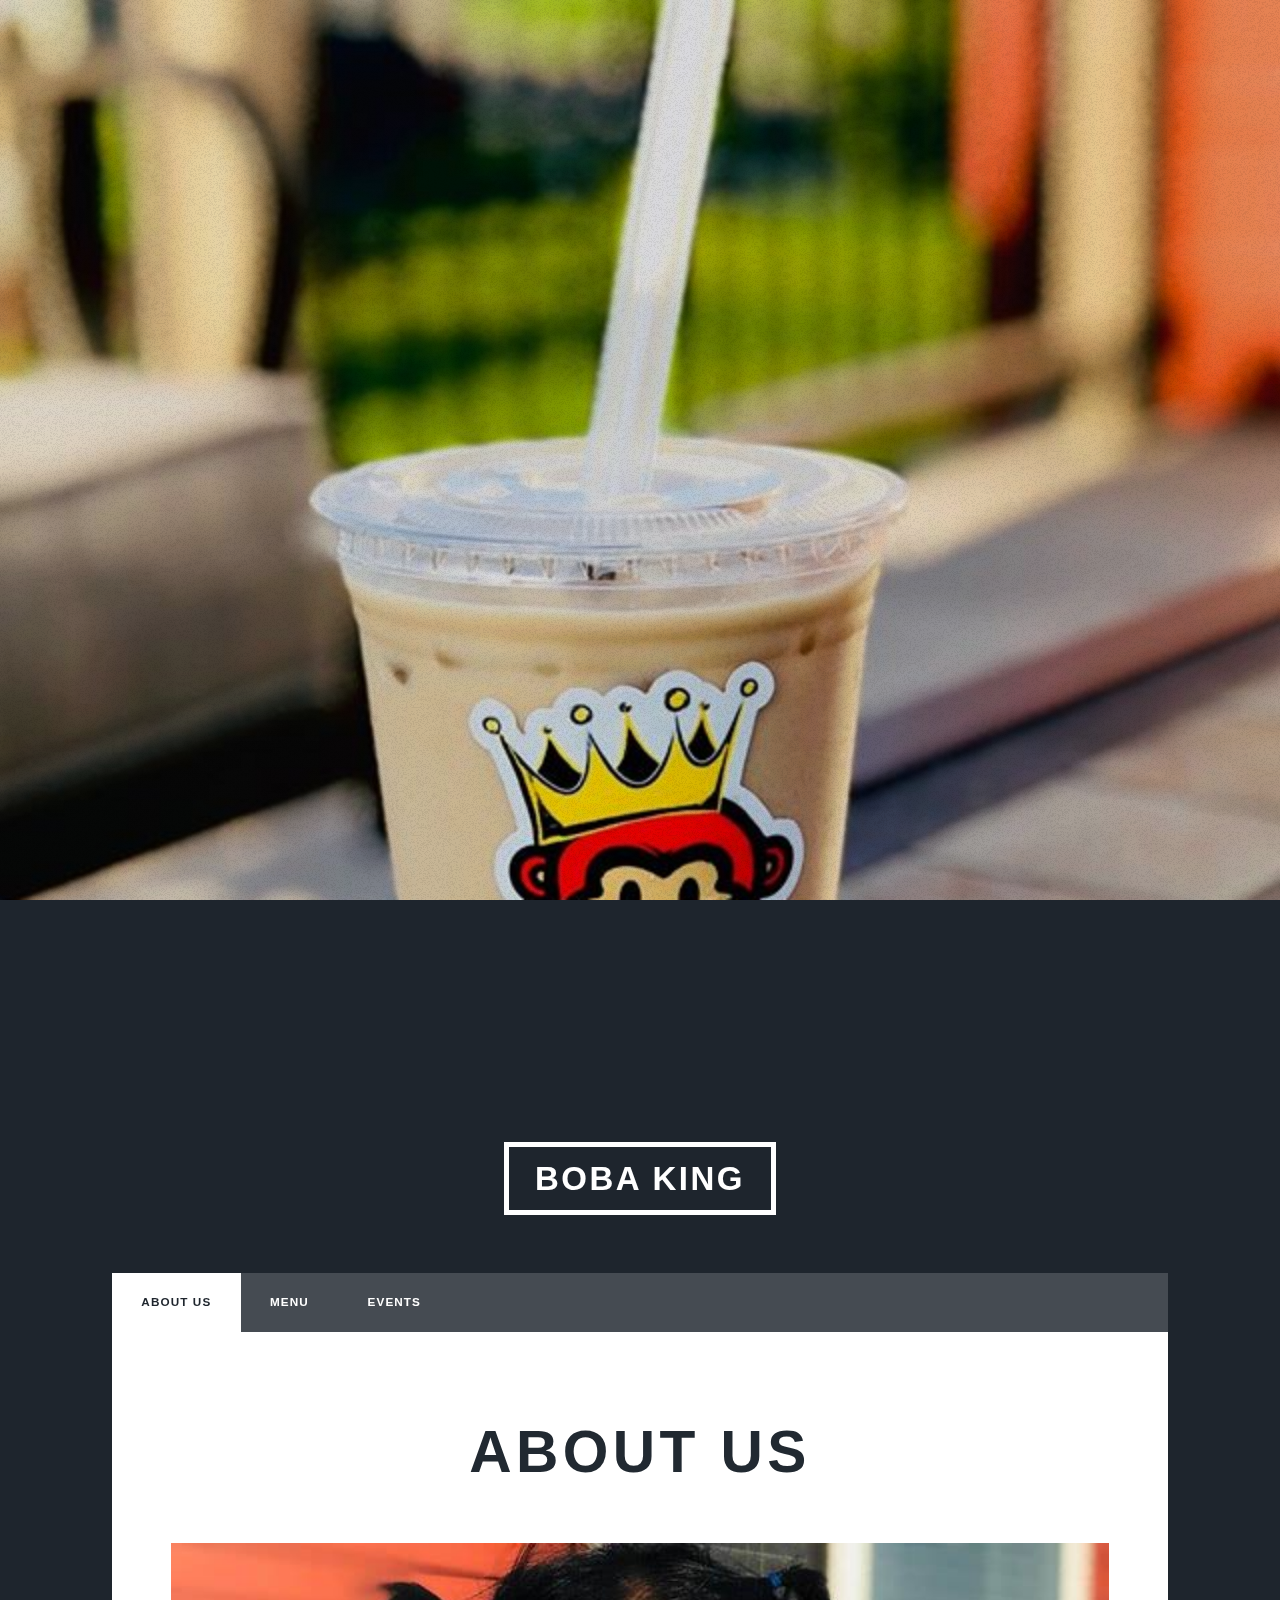
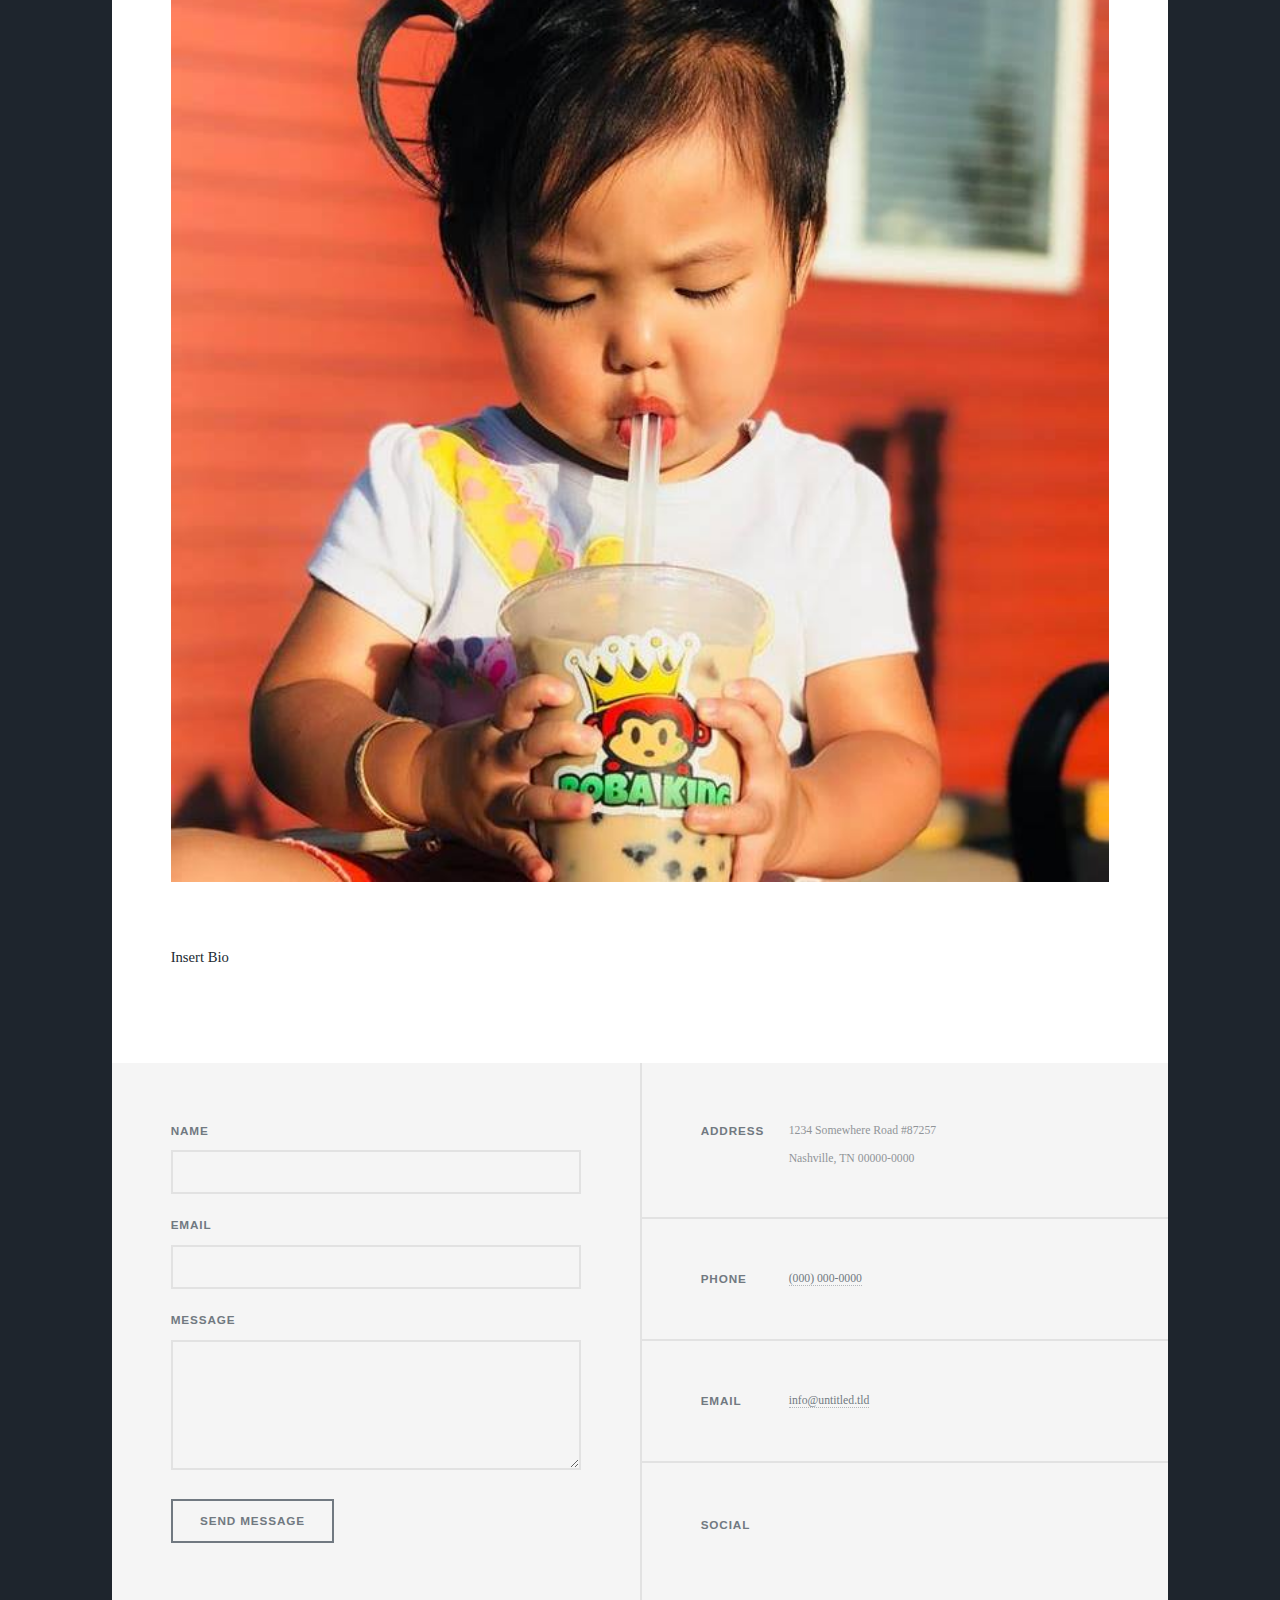
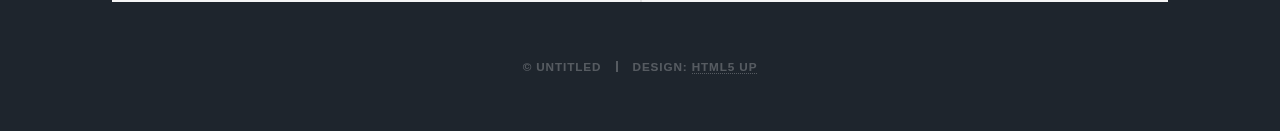
==== commit ad1886d6: "hi" ====
--- a/index.html
+++ b/index.html
@@ -52,8 +52,7 @@
 										<h1>About Us</h1>
 									</header>
 									<div class="image main"><img src="images/bg.jpg" alt="" /></div>
-									<p>Donec eget ex magna. Interdum et malesuada fames ac ante ipsum primis in faucibus. Pellentesque venenatis dolor imperdiet dolor mattis sagittis. Praesent rutrum sem diam, vitae egestas enim auctor sit amet. Pellentesque leo mauris, consectetur id ipsum sit amet, fergiat. Pellentesque in mi eu massa lacinia malesuada et a elit. Donec urna ex, lacinia in purus ac, pretium pulvinar mauris. Nunc lorem mauris, fringilla in aliquam at, euismod in lectus. Pellentesque habitant morbi tristique senectus et netus et malesuada fames ac turpis egestas. Curabitur sapien risus, commodo eget turpis at, elementum convallis enim turpis, lorem ipsum dolor sit amet nullam.</p>
-									<p>Lorem ipsum dolor sit amet, consectetur adipiscing elit. Duis dapibus rutrum facilisis. Class aptent taciti sociosqu ad litora torquent per conubia nostra, per inceptos himenaeos. Etiam tristique libero eu nibh porttitor fermentum. Nullam venenatis erat id vehicula viverra. Nunc ultrices eros ut ultricies condimentum. Mauris risus lacus, blandit sit amet venenatis non, bibendum vitae dolor. Nunc lorem mauris, fringilla in aliquam at, euismod in lectus. Pellentesque habitant morbi tristique senectus et netus et malesuada fames ac turpis egestas. In non lorem sit amet elit placerat maximus. Pellentesque aliquam maximus risus. Donec eget ex magna. Interdum et malesuada fames ac ante ipsum primis in faucibus. Pellentesque venenatis dolor imperdiet dolor mattis sagittis. Praesent rutrum sem diam, vitae egestas enim auctor sit amet. Pellentesque leo mauris, consectetur id ipsum.</p>
+									<p>Insert Bio</p>
 								</section>
 
 						</div>
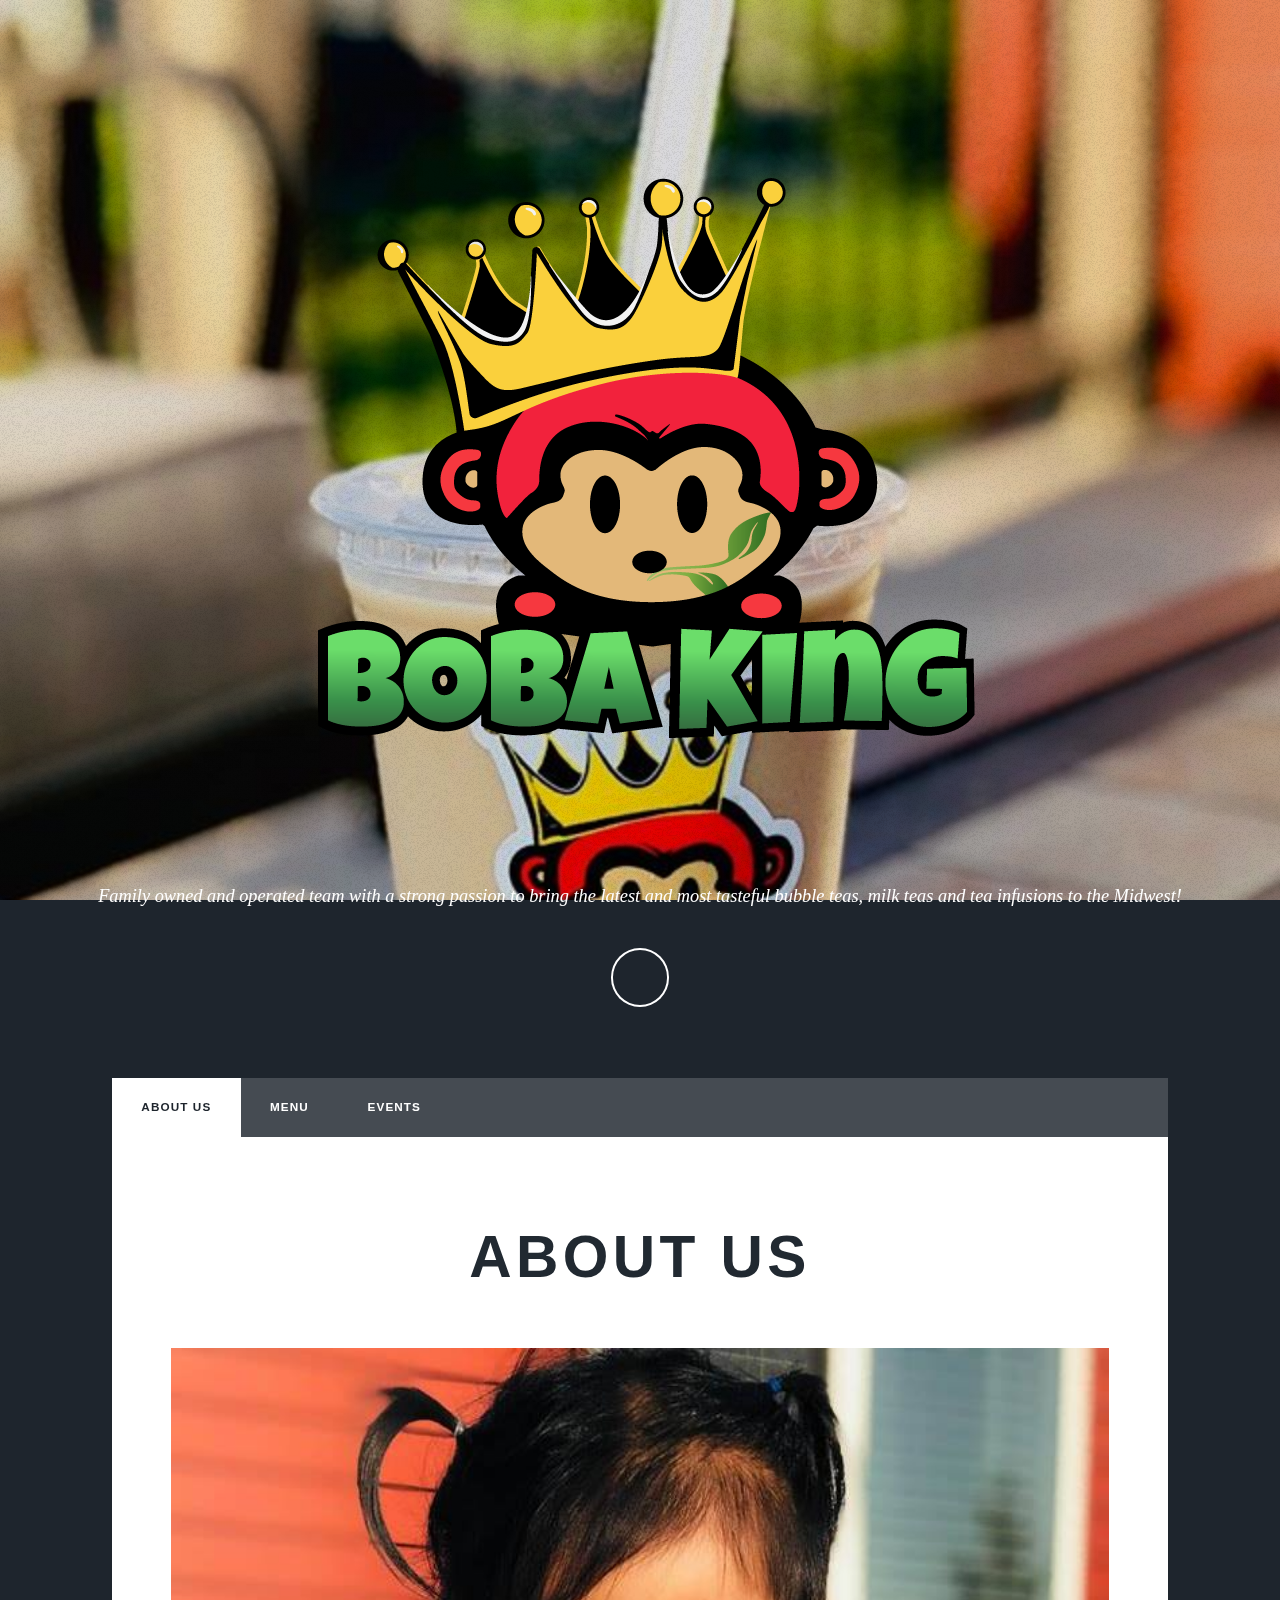
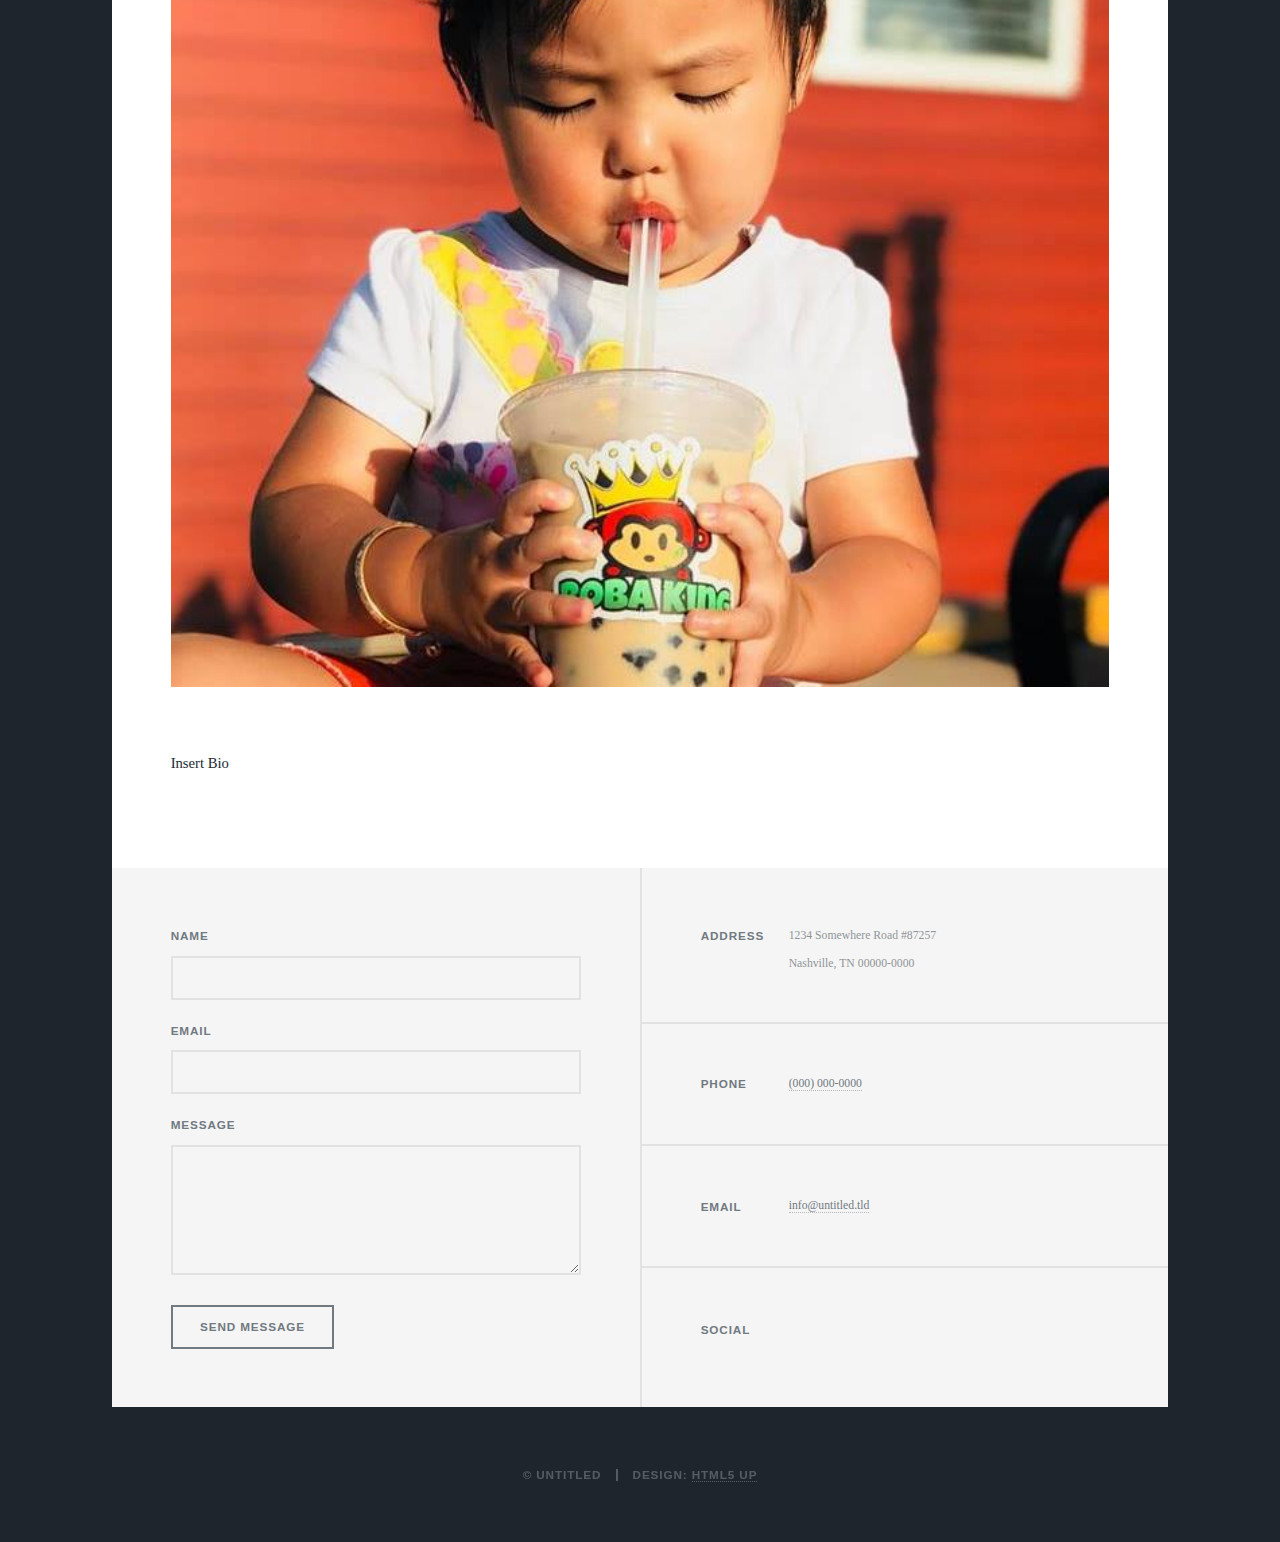
==== commit aa678a9c: "hi" ====
--- a/index.html
+++ b/index.html
@@ -1,3 +1,9 @@
+<!DOCTYPE HTML>
+<!--
+	Massively by HTML5 UP
+	html5up.net | @ajlkn
+	Free for personal and commercial use under the CCA 3.0 license (html5up.net/license)
+-->
 <html>
 	<head>
 		<title>Boba King</title>
@@ -13,11 +19,7 @@
 
 				<!-- Intro -->
 					<div id="intro">
-<<<<<<< HEAD
-						<h1>Welcome To Boba King</h1>
-=======
 						<h1><center><img src="images/logo.png" alt="Logo"></center></h1>
->>>>>>> gh-pages
 						<p>Family owned and operated team with a strong passion to bring the latest and most tasteful bubble teas, milk teas and tea infusions to the Midwest!</p>
 						<ul class="actions">
 							<li><a href="#header" class="button icon solo fa-arrow-down scrolly">Continue</a></li>
@@ -53,7 +55,6 @@
 									</header>
 									<div class="image main"><img src="images/bg.jpg" alt="" /></div>
 									<p>Insert Bio</p>
-								</section>
 
 						</div>
 
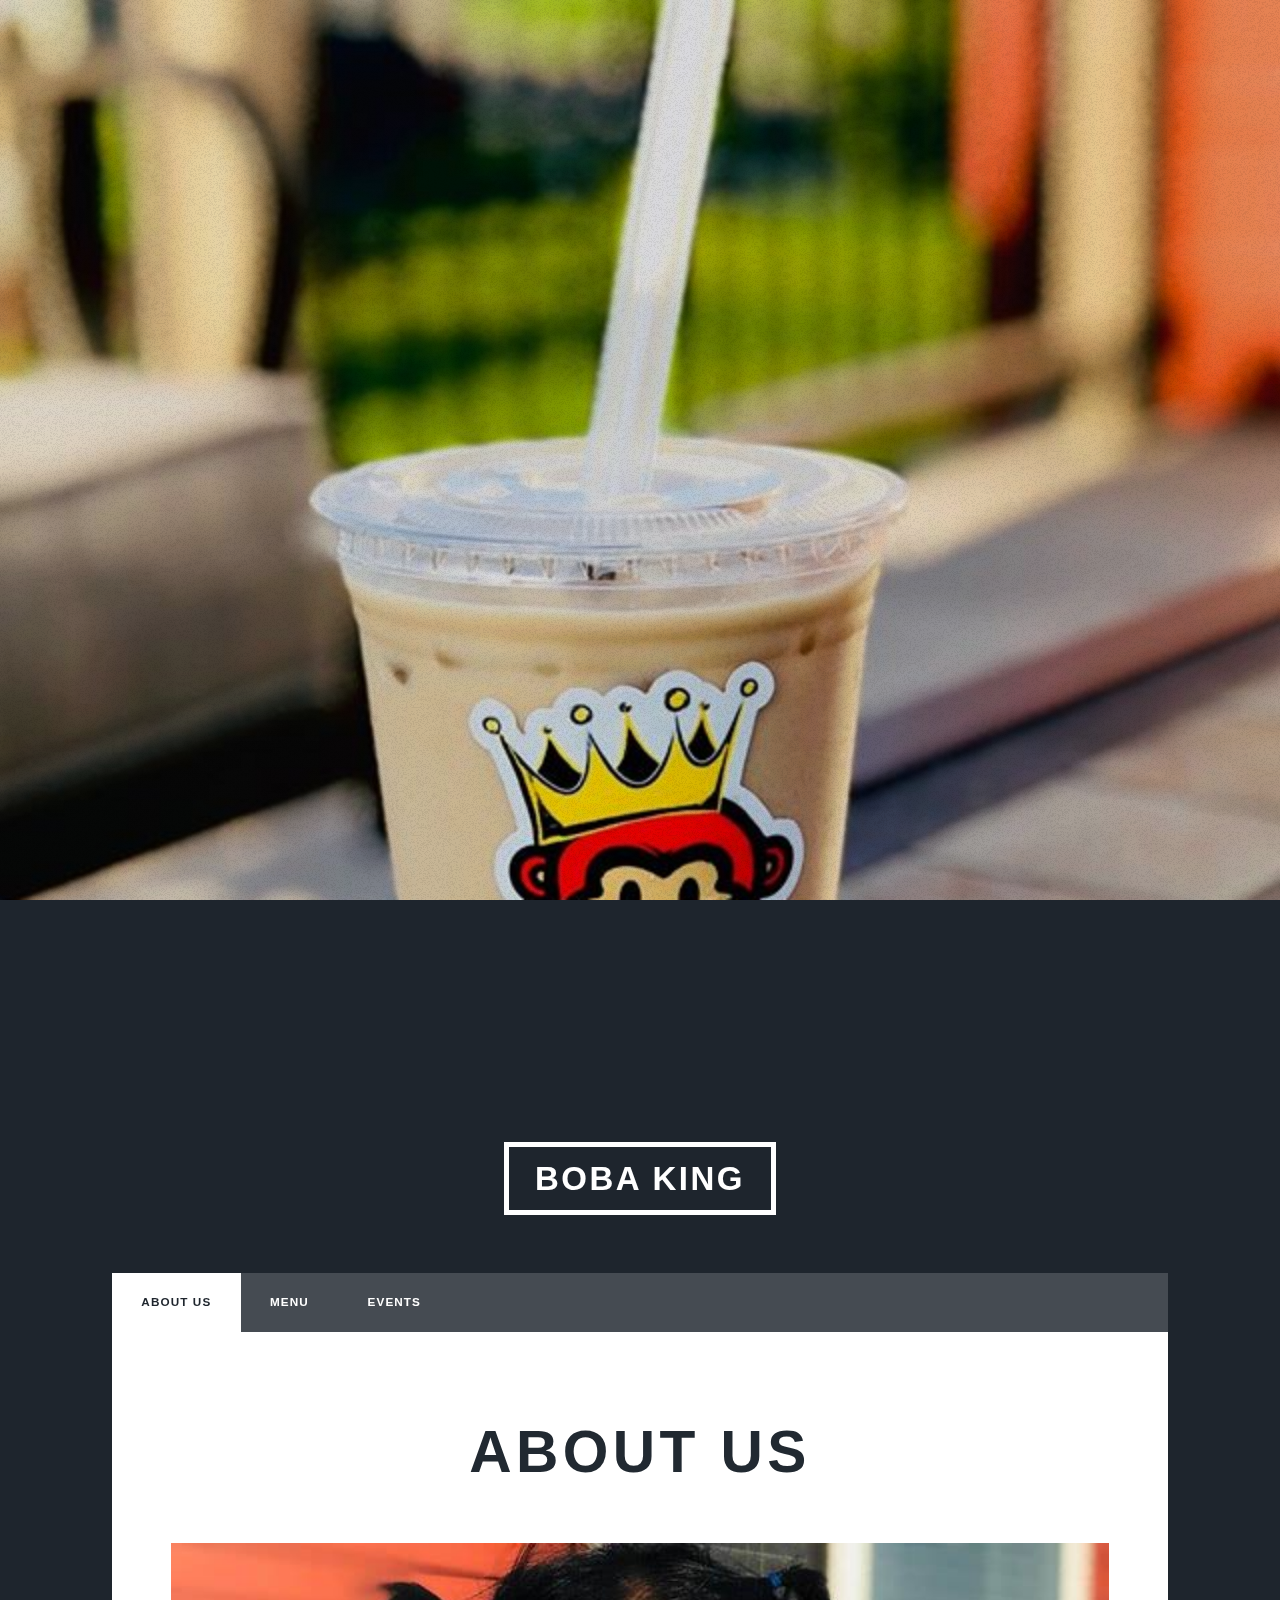
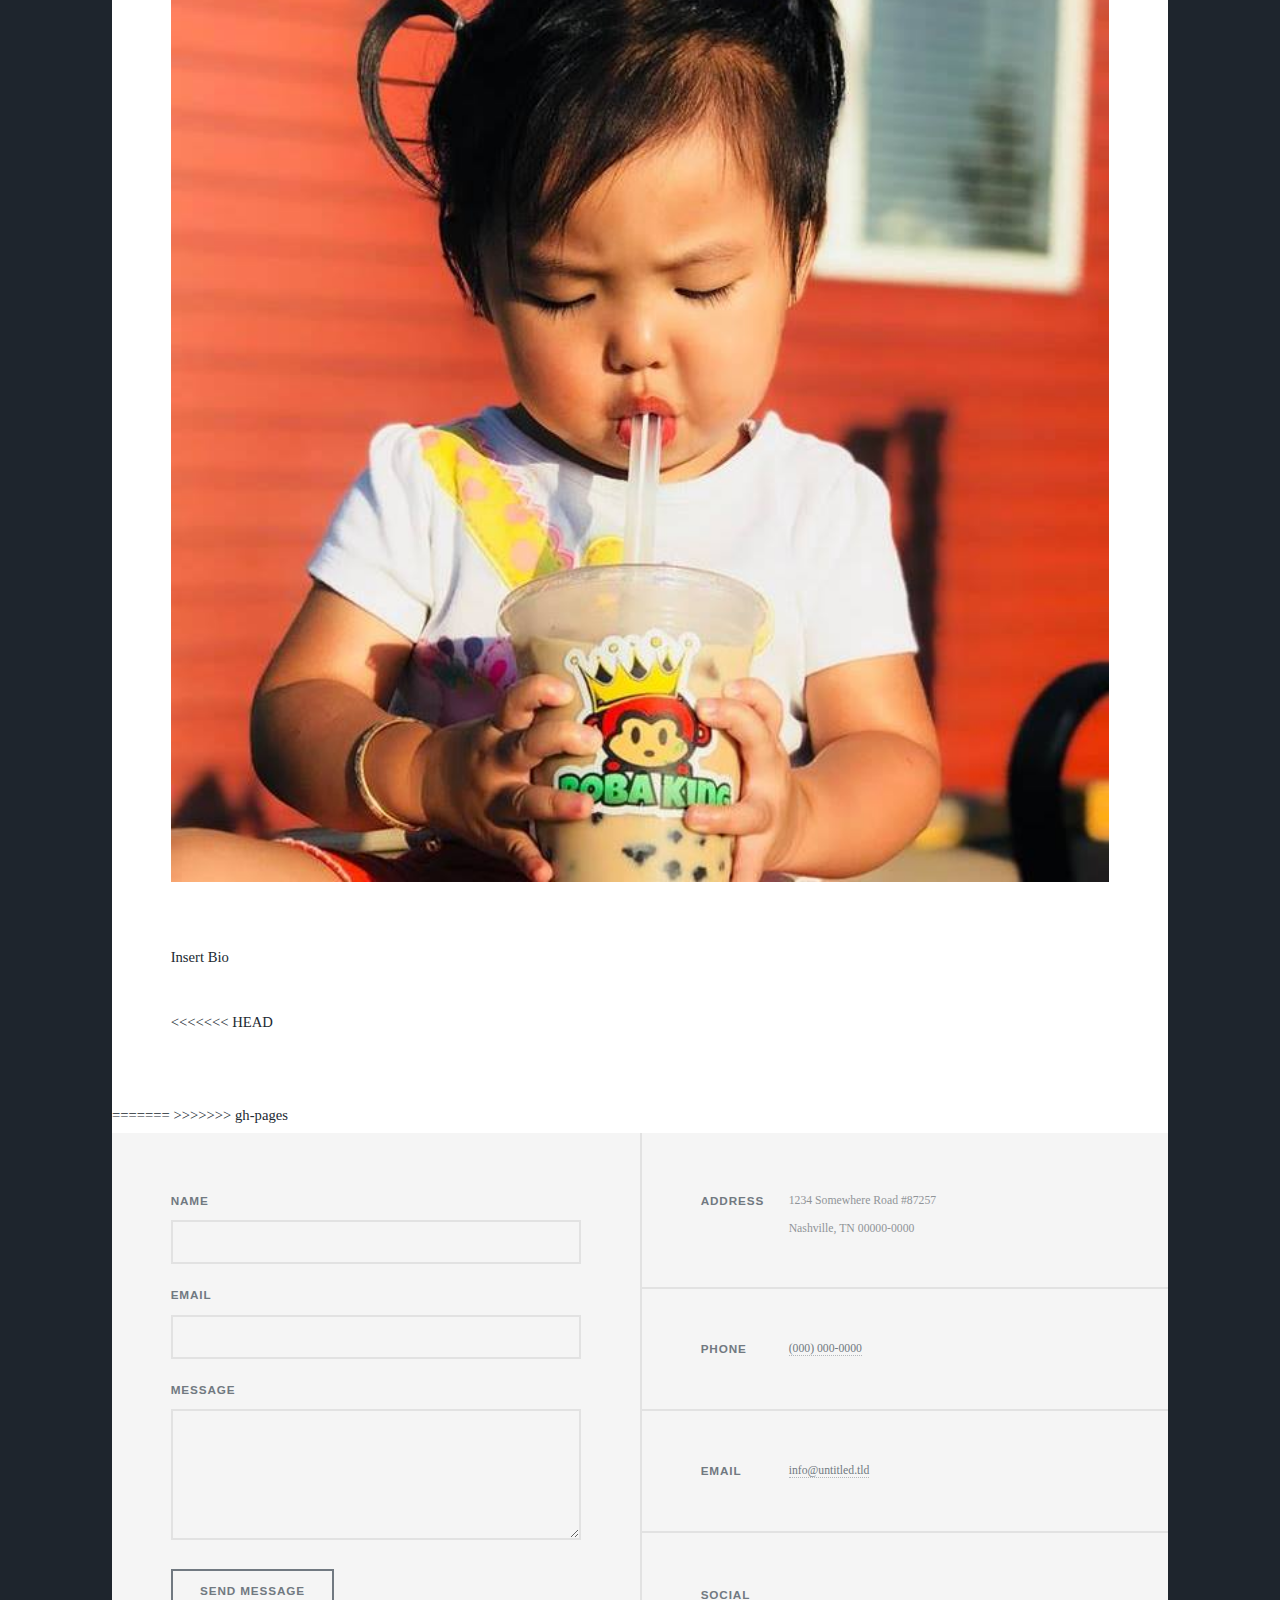
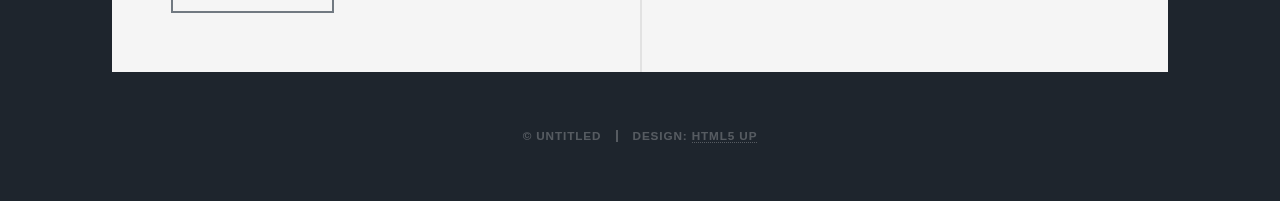
==== commit ed9451d9: "Merge branch 'gh-pages'" ====
--- a/index.html
+++ b/index.html
@@ -1,9 +1,3 @@
-<!DOCTYPE HTML>
-<!--
-	Massively by HTML5 UP
-	html5up.net | @ajlkn
-	Free for personal and commercial use under the CCA 3.0 license (html5up.net/license)
--->
 <html>
 	<head>
 		<title>Boba King</title>
@@ -19,7 +13,11 @@
 
 				<!-- Intro -->
 					<div id="intro">
+<<<<<<< HEAD
+						<h1>Welcome To Boba King</h1>
+=======
 						<h1><center><img src="images/logo.png" alt="Logo"></center></h1>
+>>>>>>> gh-pages
 						<p>Family owned and operated team with a strong passion to bring the latest and most tasteful bubble teas, milk teas and tea infusions to the Midwest!</p>
 						<ul class="actions">
 							<li><a href="#header" class="button icon solo fa-arrow-down scrolly">Continue</a></li>
@@ -55,6 +53,10 @@
 									</header>
 									<div class="image main"><img src="images/bg.jpg" alt="" /></div>
 									<p>Insert Bio</p>
+<<<<<<< HEAD
+								</section>
+=======
+>>>>>>> gh-pages
 
 						</div>
 
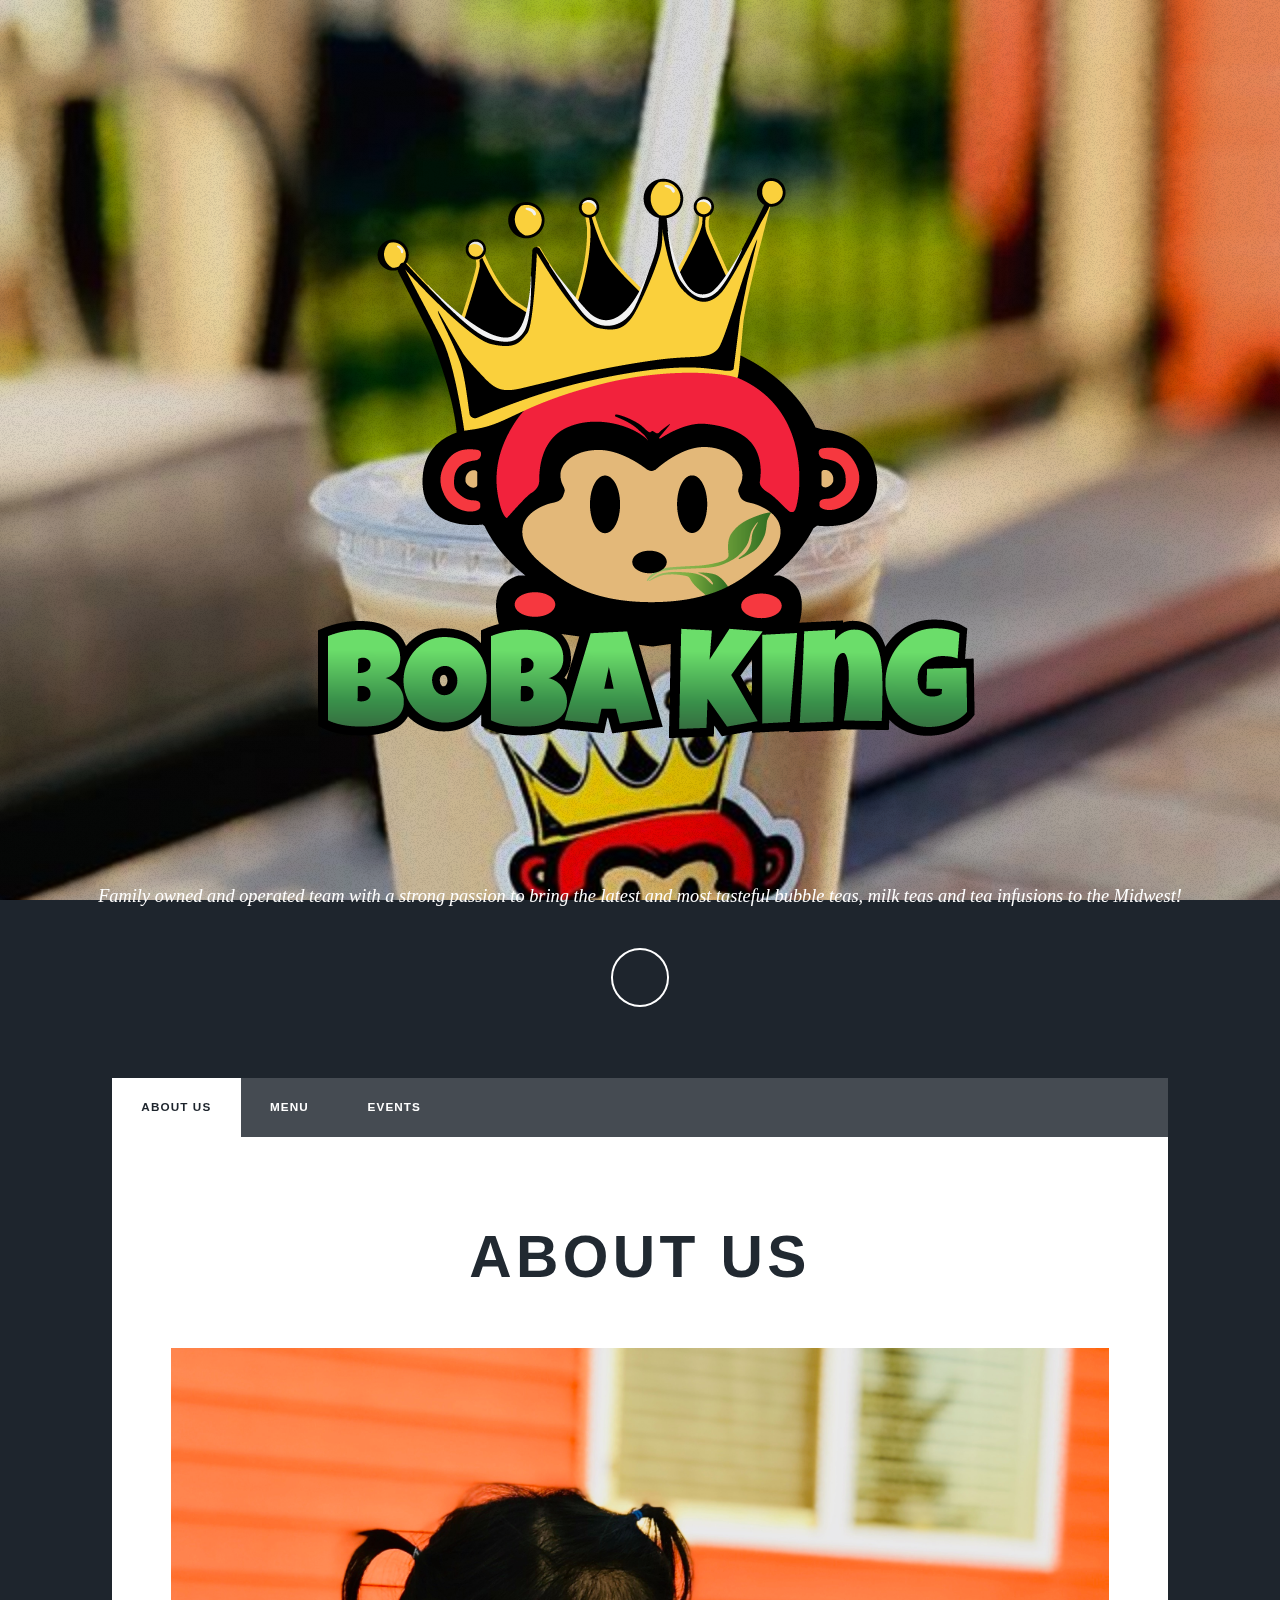
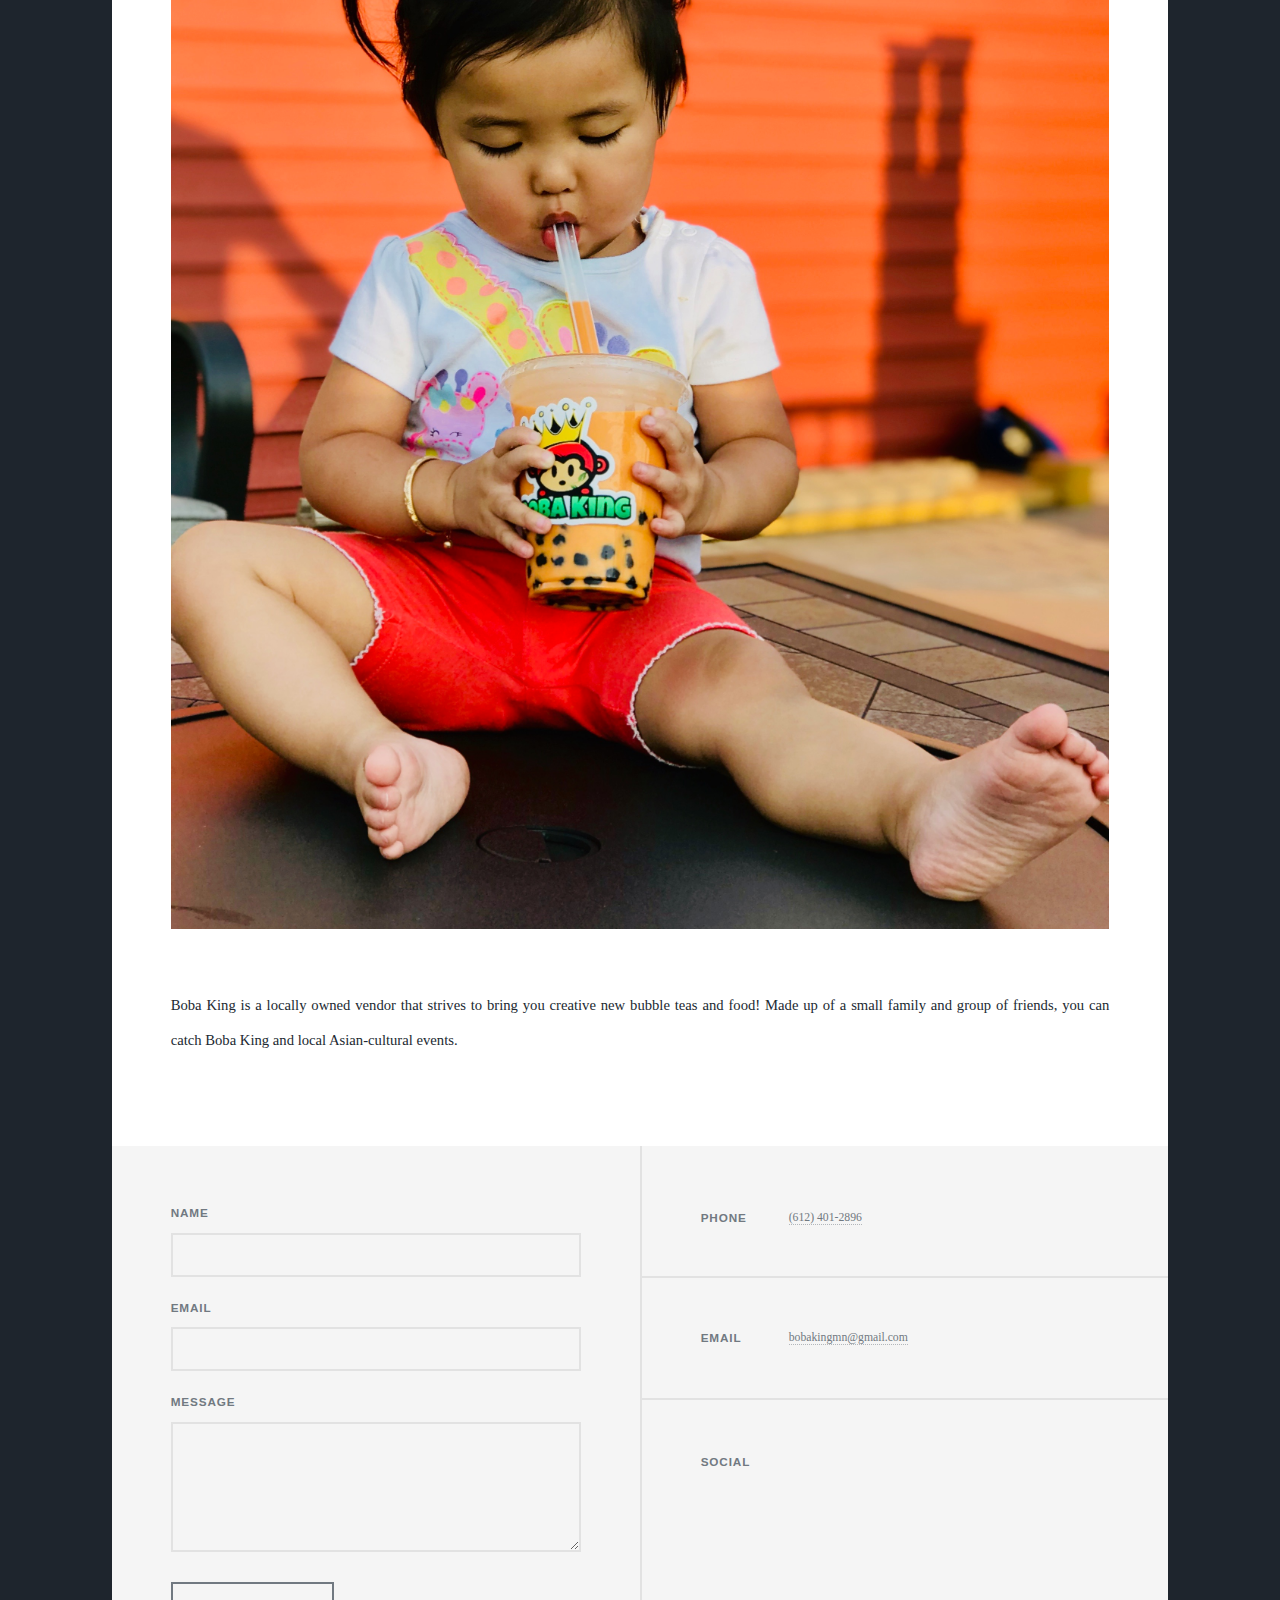
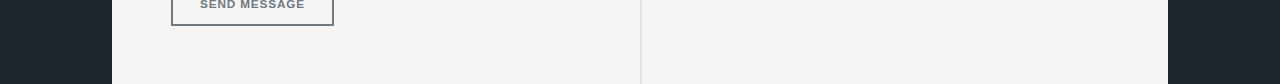
==== commit 1af68acc: "Commit" ====
--- a/index.html
+++ b/index.html
@@ -1,3 +1,9 @@
+<!DOCTYPE HTML>
+<!--
+	Massively by HTML5 UP
+	html5up.net | @ajlkn
+	Free for personal and commercial use under the CCA 3.0 license (html5up.net/license)
+-->
 <html>
 	<head>
 		<title>Boba King</title>
@@ -13,11 +19,7 @@
 
 				<!-- Intro -->
 					<div id="intro">
-<<<<<<< HEAD
-						<h1>Welcome To Boba King</h1>
-=======
 						<h1><center><img src="images/logo.png" alt="Logo"></center></h1>
->>>>>>> gh-pages
 						<p>Family owned and operated team with a strong passion to bring the latest and most tasteful bubble teas, milk teas and tea infusions to the Midwest!</p>
 						<ul class="actions">
 							<li><a href="#header" class="button icon solo fa-arrow-down scrolly">Continue</a></li>
@@ -51,12 +53,8 @@
 									<header class="major">
 										<h1>About Us</h1>
 									</header>
-									<div class="image main"><img src="images/bg.jpg" alt="" /></div>
-									<p>Insert Bio</p>
-<<<<<<< HEAD
-								</section>
-=======
->>>>>>> gh-pages
+									<div class="image main"><img src="images/full.jpg" alt="" /></div>
+									<p>Boba King is a locally owned vendor that strives to bring you creative new bubble teas and food! Made up of a small family and group of friends, you can catch Boba King and local Asian-cultural events. </p>
 
 						</div>
 
@@ -84,18 +82,13 @@
 							</form>
 						</section>
 						<section class="split contact">
-							<section class="alt">
-								<h3>Address</h3>
-								<p>1234 Somewhere Road #87257<br />
-								Nashville, TN 00000-0000</p>
-							</section>
 							<section>
 								<h3>Phone</h3>
-								<p><a href="#">(000) 000-0000</a></p>
+								<p><a href="#">(612) 401-2896</a></p>
 							</section>
 							<section>
 								<h3>Email</h3>
-								<p><a href="#">info@untitled.tld</a></p>
+								<p><a href="#">bobakingmn@gmail.com</a></p>
 							</section>
 							<section>
 								<h3>Social</h3>
@@ -108,12 +101,6 @@
 							</section>
 						</section>
 					</footer>
-
-				<!-- Copyright -->
-					<div id="copyright">
-						<ul><li>&copy; Untitled</li><li>Design: <a href="https://html5up.net">HTML5 UP</a></li></ul>
-					</div>
-
 			</div>
 
 		<!-- Scripts -->
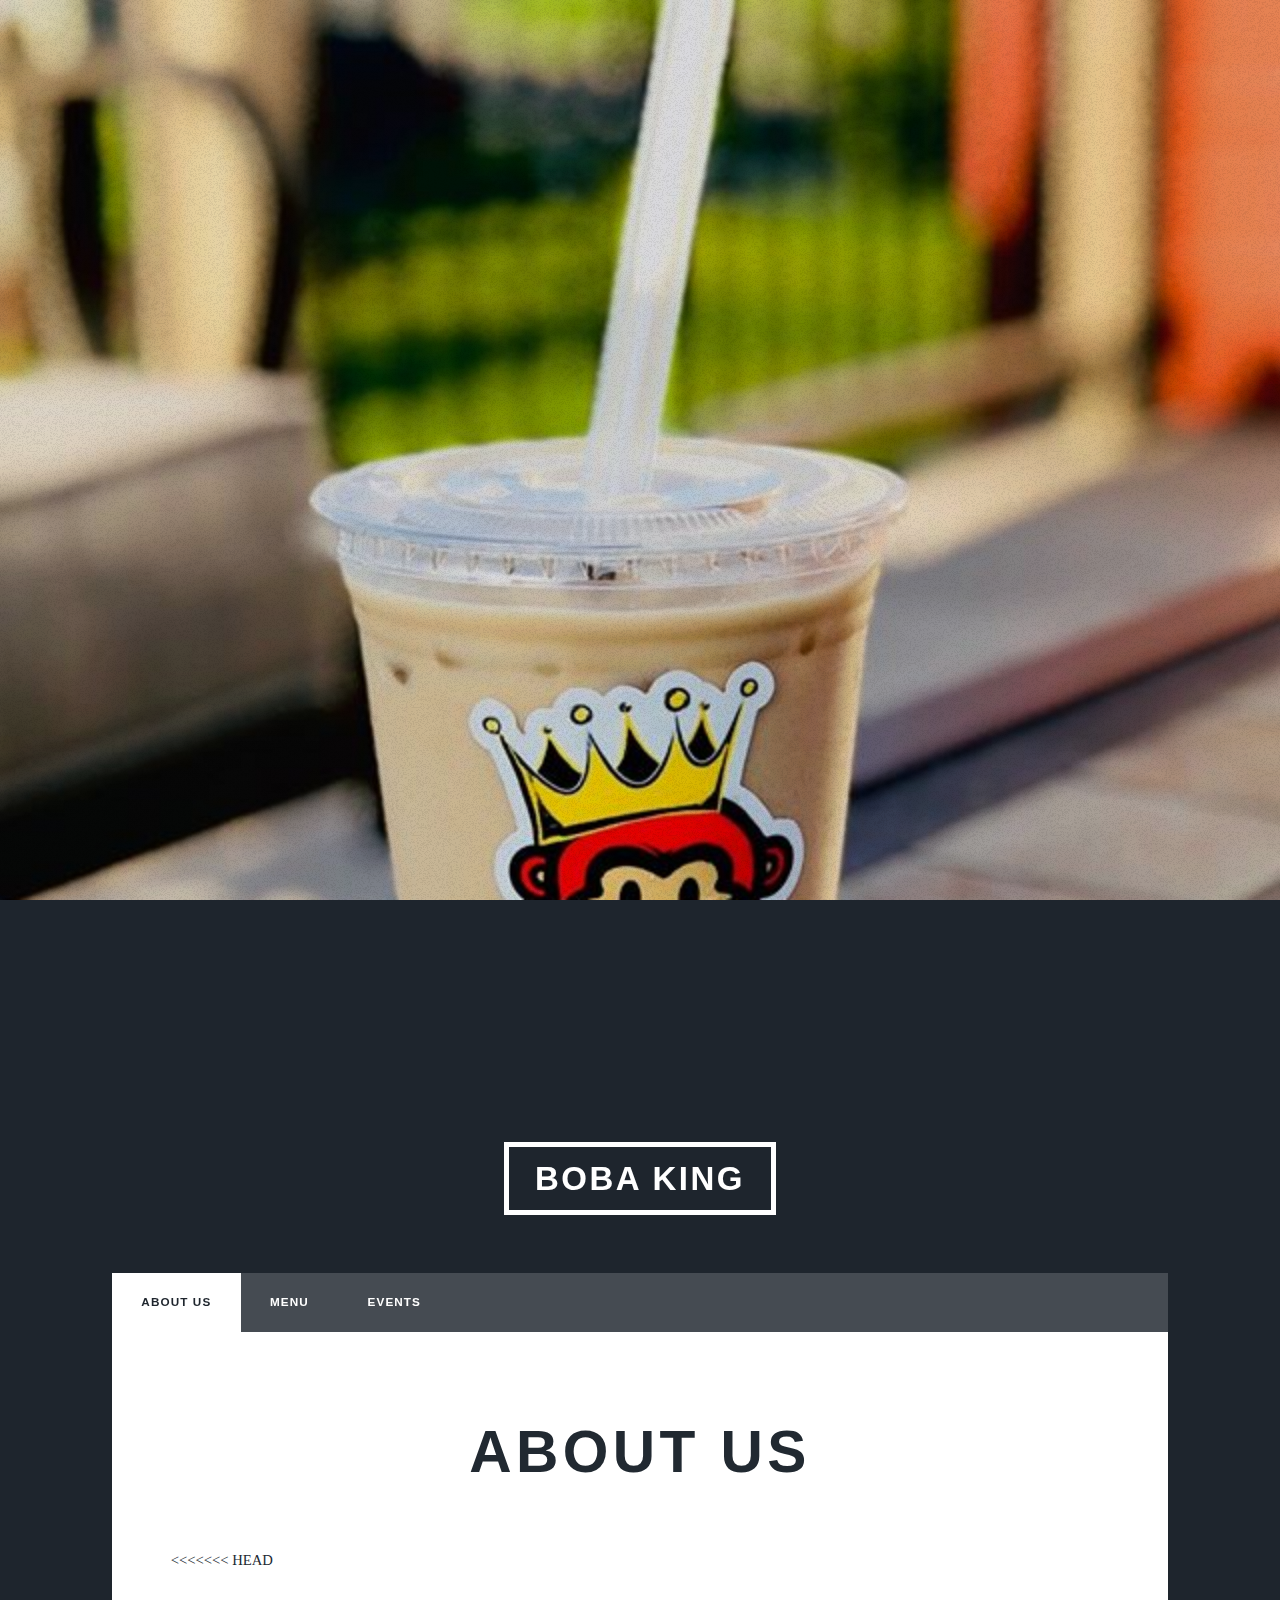
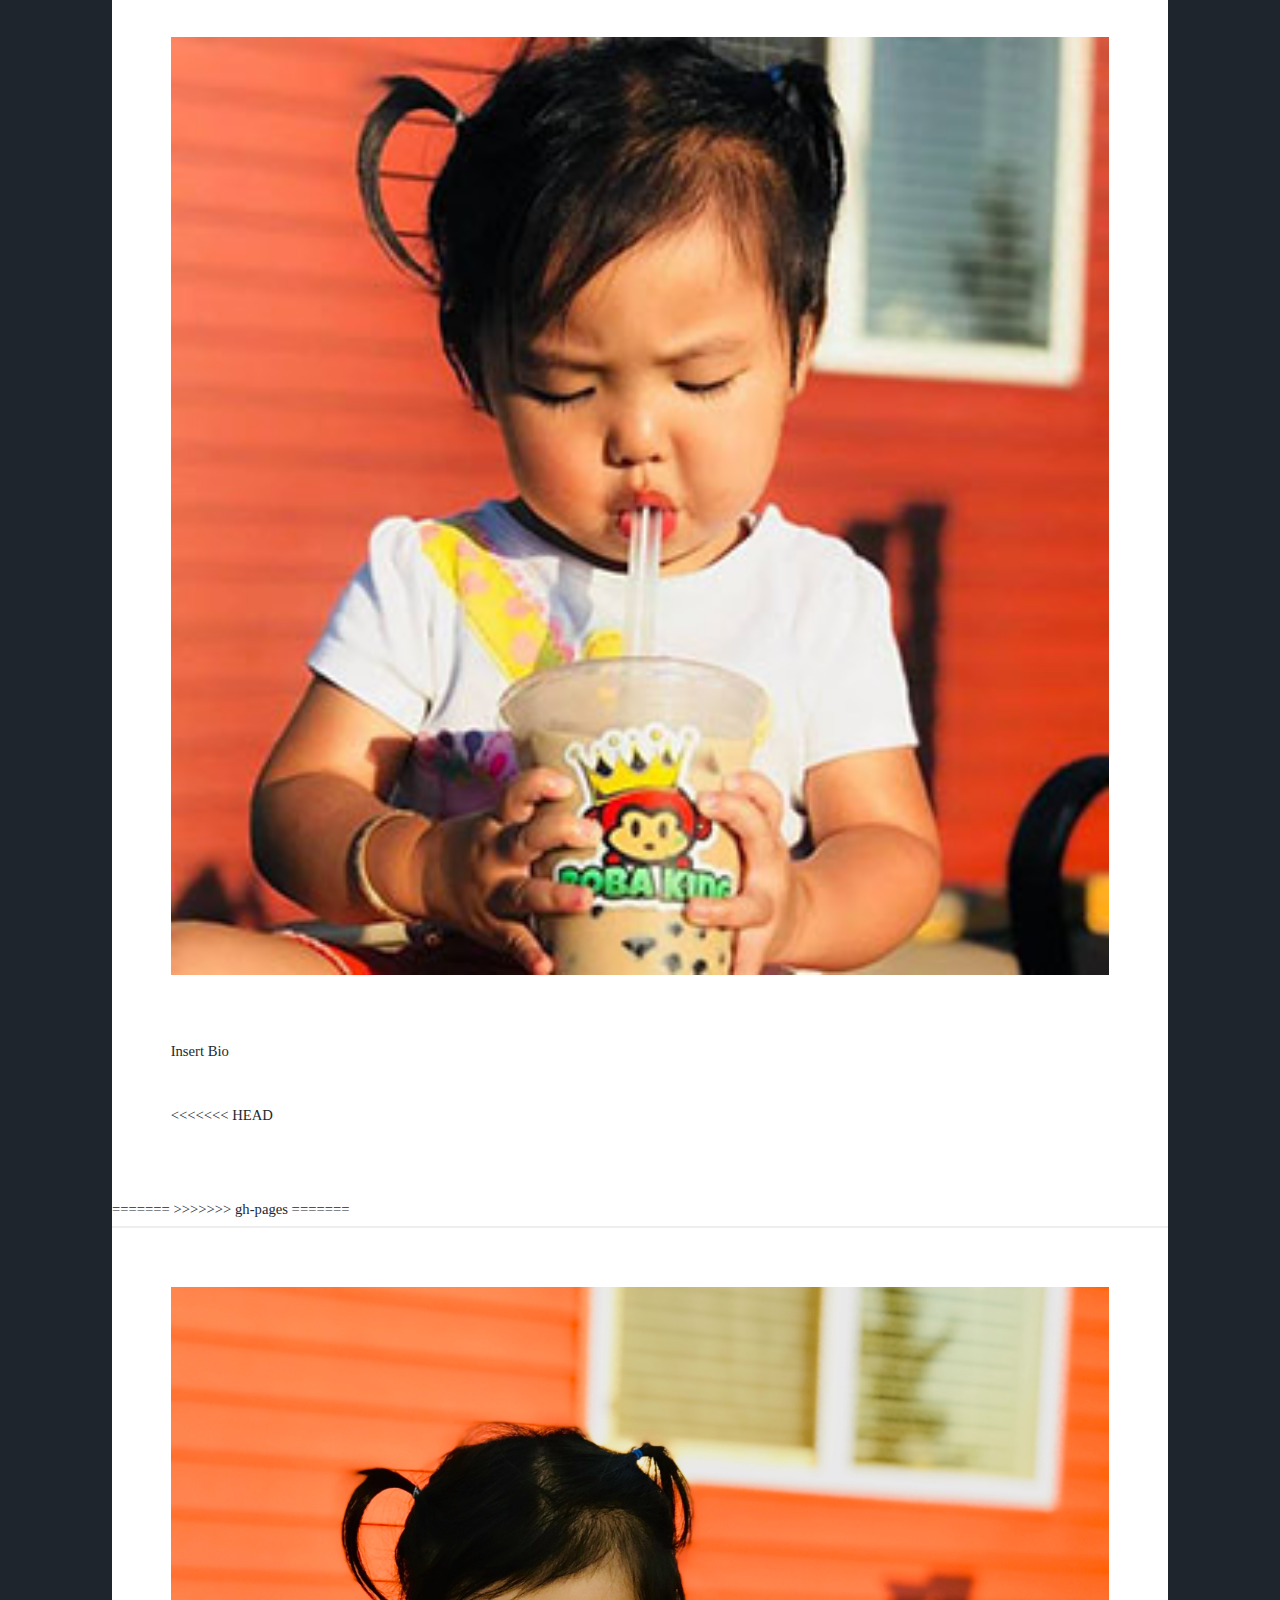
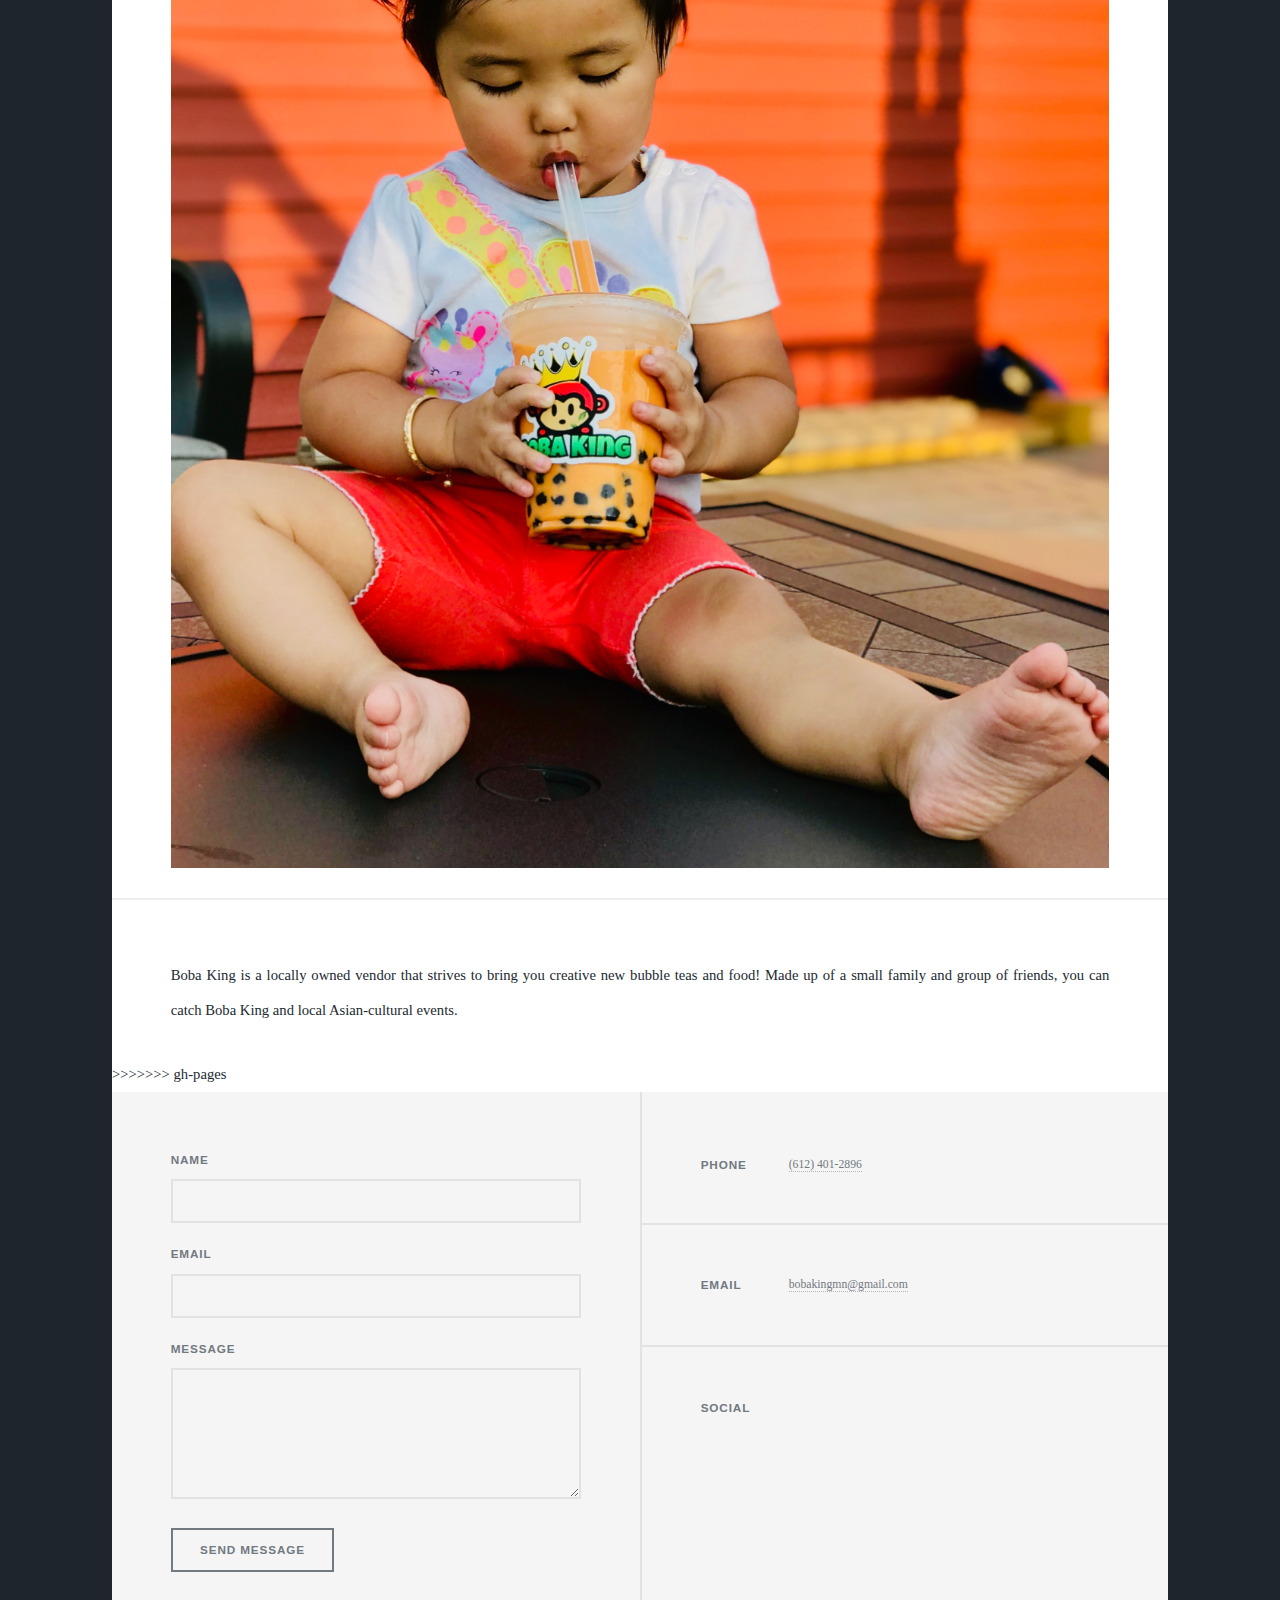
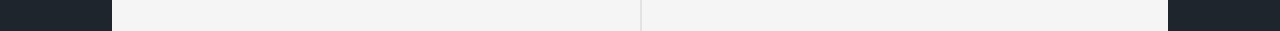
==== commit 04f7a874: "Merge branch 'gh-pages'" ====
--- a/index.html
+++ b/index.html
@@ -1,9 +1,3 @@
-<!DOCTYPE HTML>
-<!--
-	Massively by HTML5 UP
-	html5up.net | @ajlkn
-	Free for personal and commercial use under the CCA 3.0 license (html5up.net/license)
--->
 <html>
 	<head>
 		<title>Boba King</title>
@@ -19,7 +13,11 @@
 
 				<!-- Intro -->
 					<div id="intro">
+<<<<<<< HEAD
+						<h1>Welcome To Boba King</h1>
+=======
 						<h1><center><img src="images/logo.png" alt="Logo"></center></h1>
+>>>>>>> gh-pages
 						<p>Family owned and operated team with a strong passion to bring the latest and most tasteful bubble teas, milk teas and tea infusions to the Midwest!</p>
 						<ul class="actions">
 							<li><a href="#header" class="button icon solo fa-arrow-down scrolly">Continue</a></li>
@@ -53,8 +51,17 @@
 									<header class="major">
 										<h1>About Us</h1>
 									</header>
+<<<<<<< HEAD
+									<div class="image main"><img src="images/bg.jpg" alt="" /></div>
+									<p>Insert Bio</p>
+<<<<<<< HEAD
+								</section>
+=======
+>>>>>>> gh-pages
+=======
 									<div class="image main"><img src="images/full.jpg" alt="" /></div>
 									<p>Boba King is a locally owned vendor that strives to bring you creative new bubble teas and food! Made up of a small family and group of friends, you can catch Boba King and local Asian-cultural events. </p>
+>>>>>>> gh-pages
 
 						</div>
 
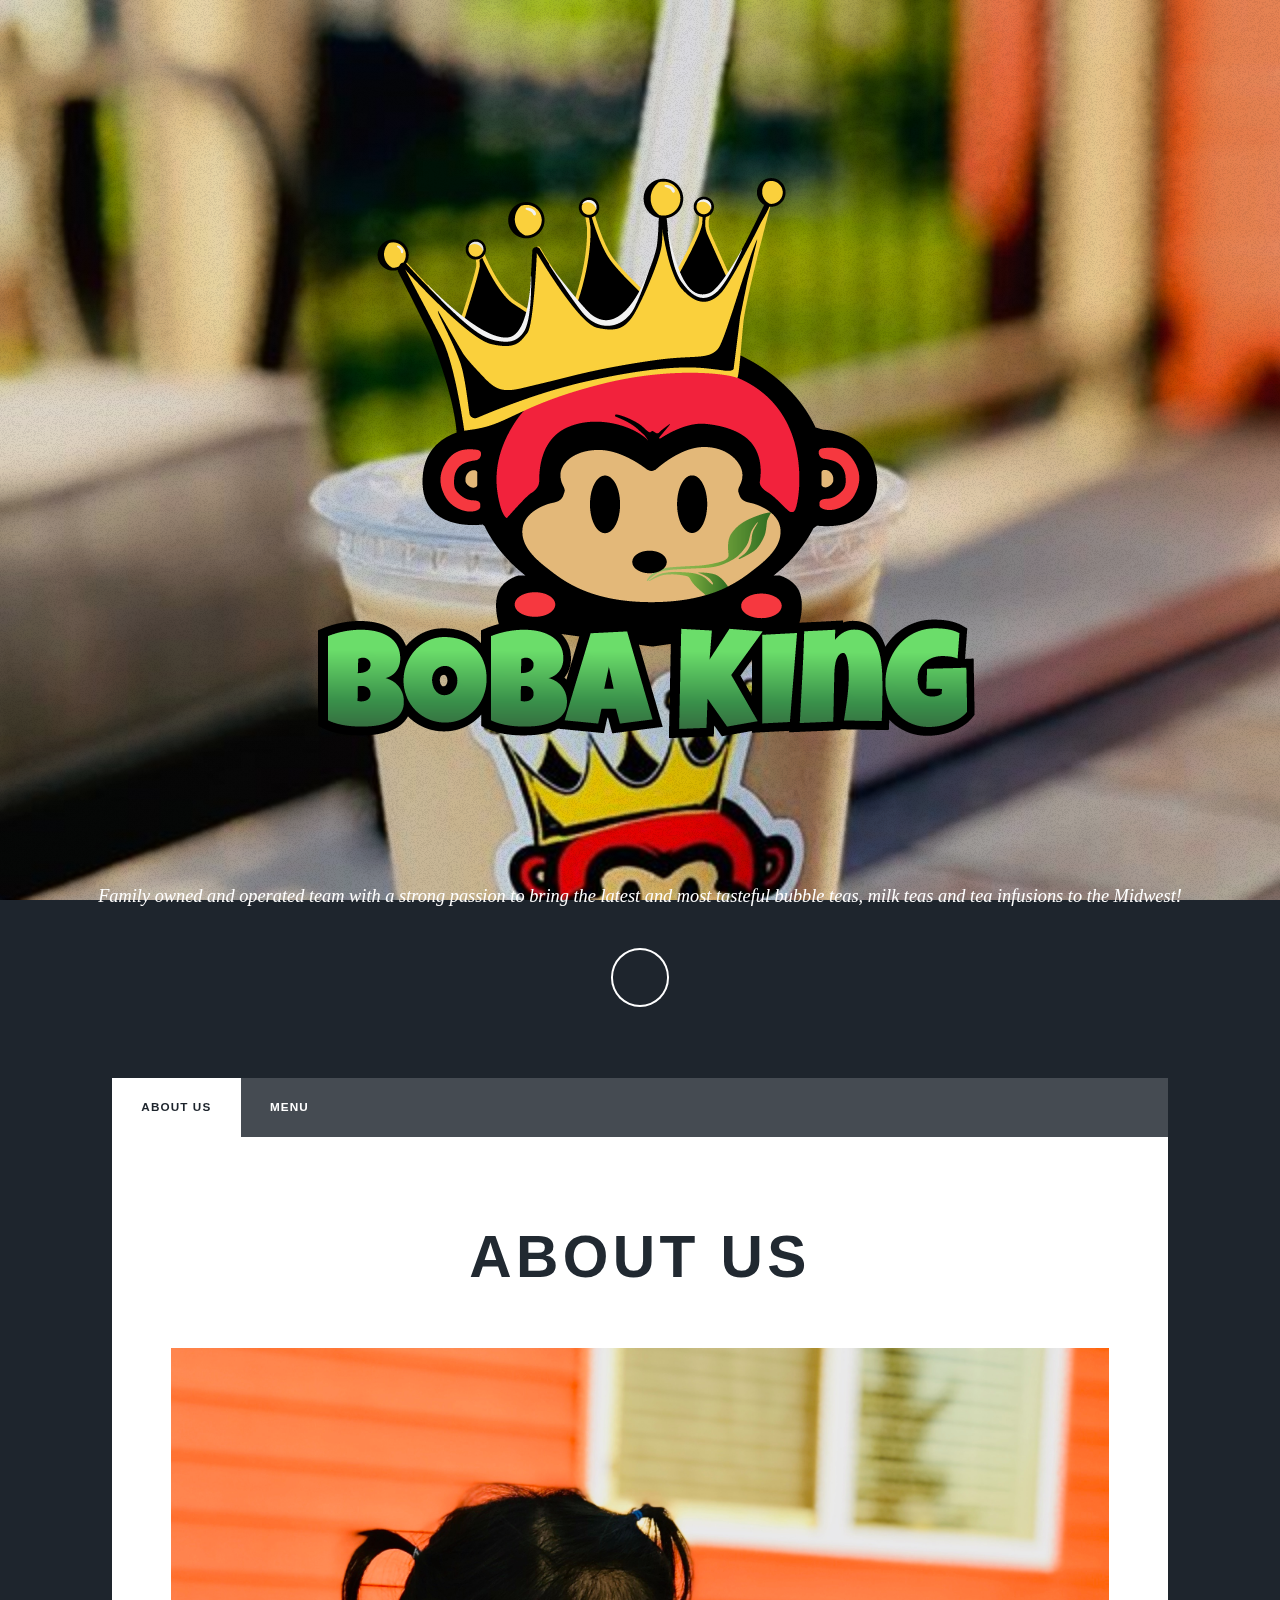
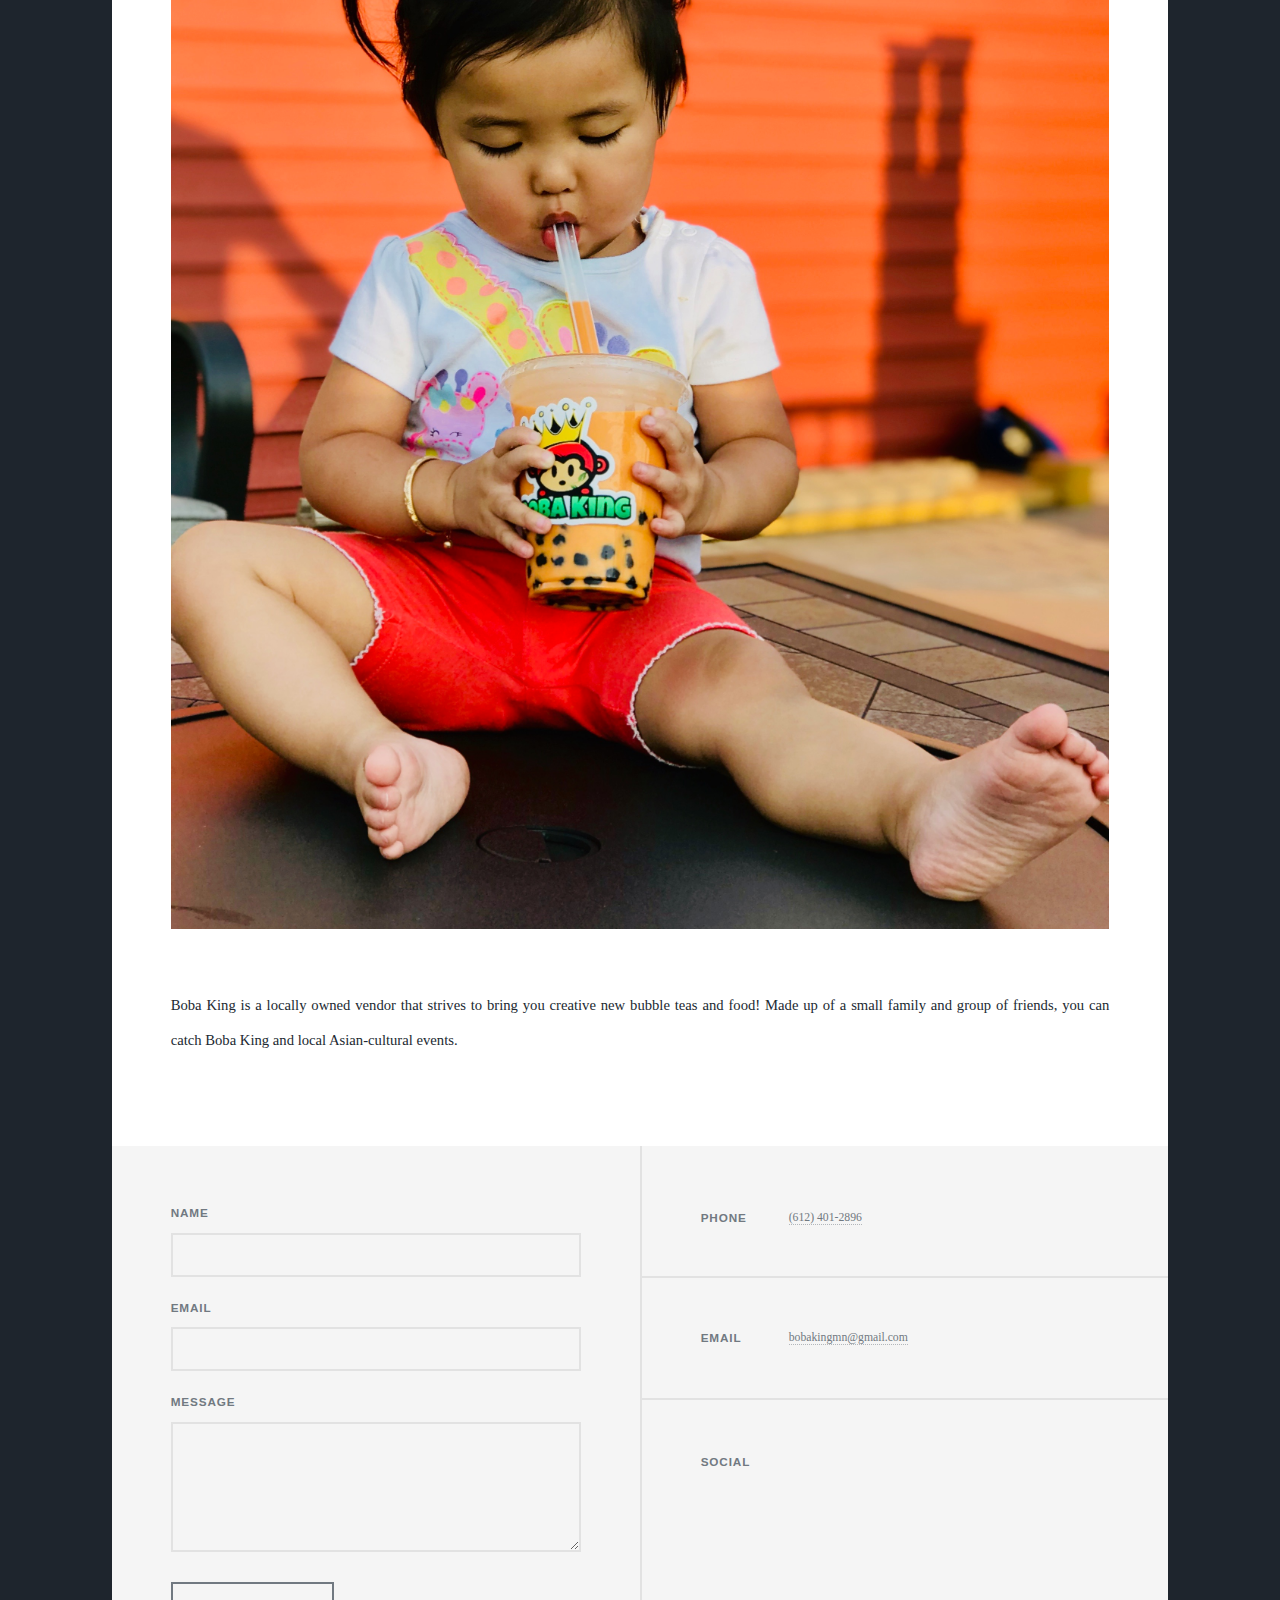
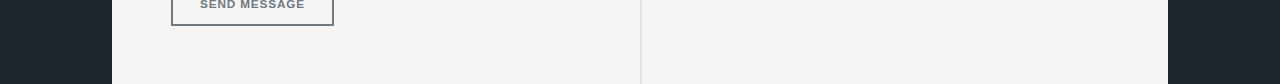
==== commit b8883168: "Commit" ====
--- a/index.html
+++ b/index.html
@@ -1,3 +1,9 @@
+<!DOCTYPE HTML>
+<!--
+	Massively by HTML5 UP
+	html5up.net | @ajlkn
+	Free for personal and commercial use under the CCA 3.0 license (html5up.net/license)
+-->
 <html>
 	<head>
 		<title>Boba King</title>
@@ -13,11 +19,7 @@
 
 				<!-- Intro -->
 					<div id="intro">
-<<<<<<< HEAD
-						<h1>Welcome To Boba King</h1>
-=======
 						<h1><center><img src="images/logo.png" alt="Logo"></center></h1>
->>>>>>> gh-pages
 						<p>Family owned and operated team with a strong passion to bring the latest and most tasteful bubble teas, milk teas and tea infusions to the Midwest!</p>
 						<ul class="actions">
 							<li><a href="#header" class="button icon solo fa-arrow-down scrolly">Continue</a></li>
@@ -34,7 +36,6 @@
 						<ul class="links">
 							<li class="active"><a href="index.html">About Us</a></li>
 							<li><a href="generic.html">Menu</a></li>
-							<li><a href="elements.html">Events</a></li>
 						</ul>
 						<ul class="icons">
 							<li><a href="#" class="icon fa-facebook"><span class="label">Facebook</span></a></li>
@@ -51,17 +52,8 @@
 									<header class="major">
 										<h1>About Us</h1>
 									</header>
-<<<<<<< HEAD
-									<div class="image main"><img src="images/bg.jpg" alt="" /></div>
-									<p>Insert Bio</p>
-<<<<<<< HEAD
-								</section>
-=======
->>>>>>> gh-pages
-=======
 									<div class="image main"><img src="images/full.jpg" alt="" /></div>
 									<p>Boba King is a locally owned vendor that strives to bring you creative new bubble teas and food! Made up of a small family and group of friends, you can catch Boba King and local Asian-cultural events. </p>
->>>>>>> gh-pages
 
 						</div>
 
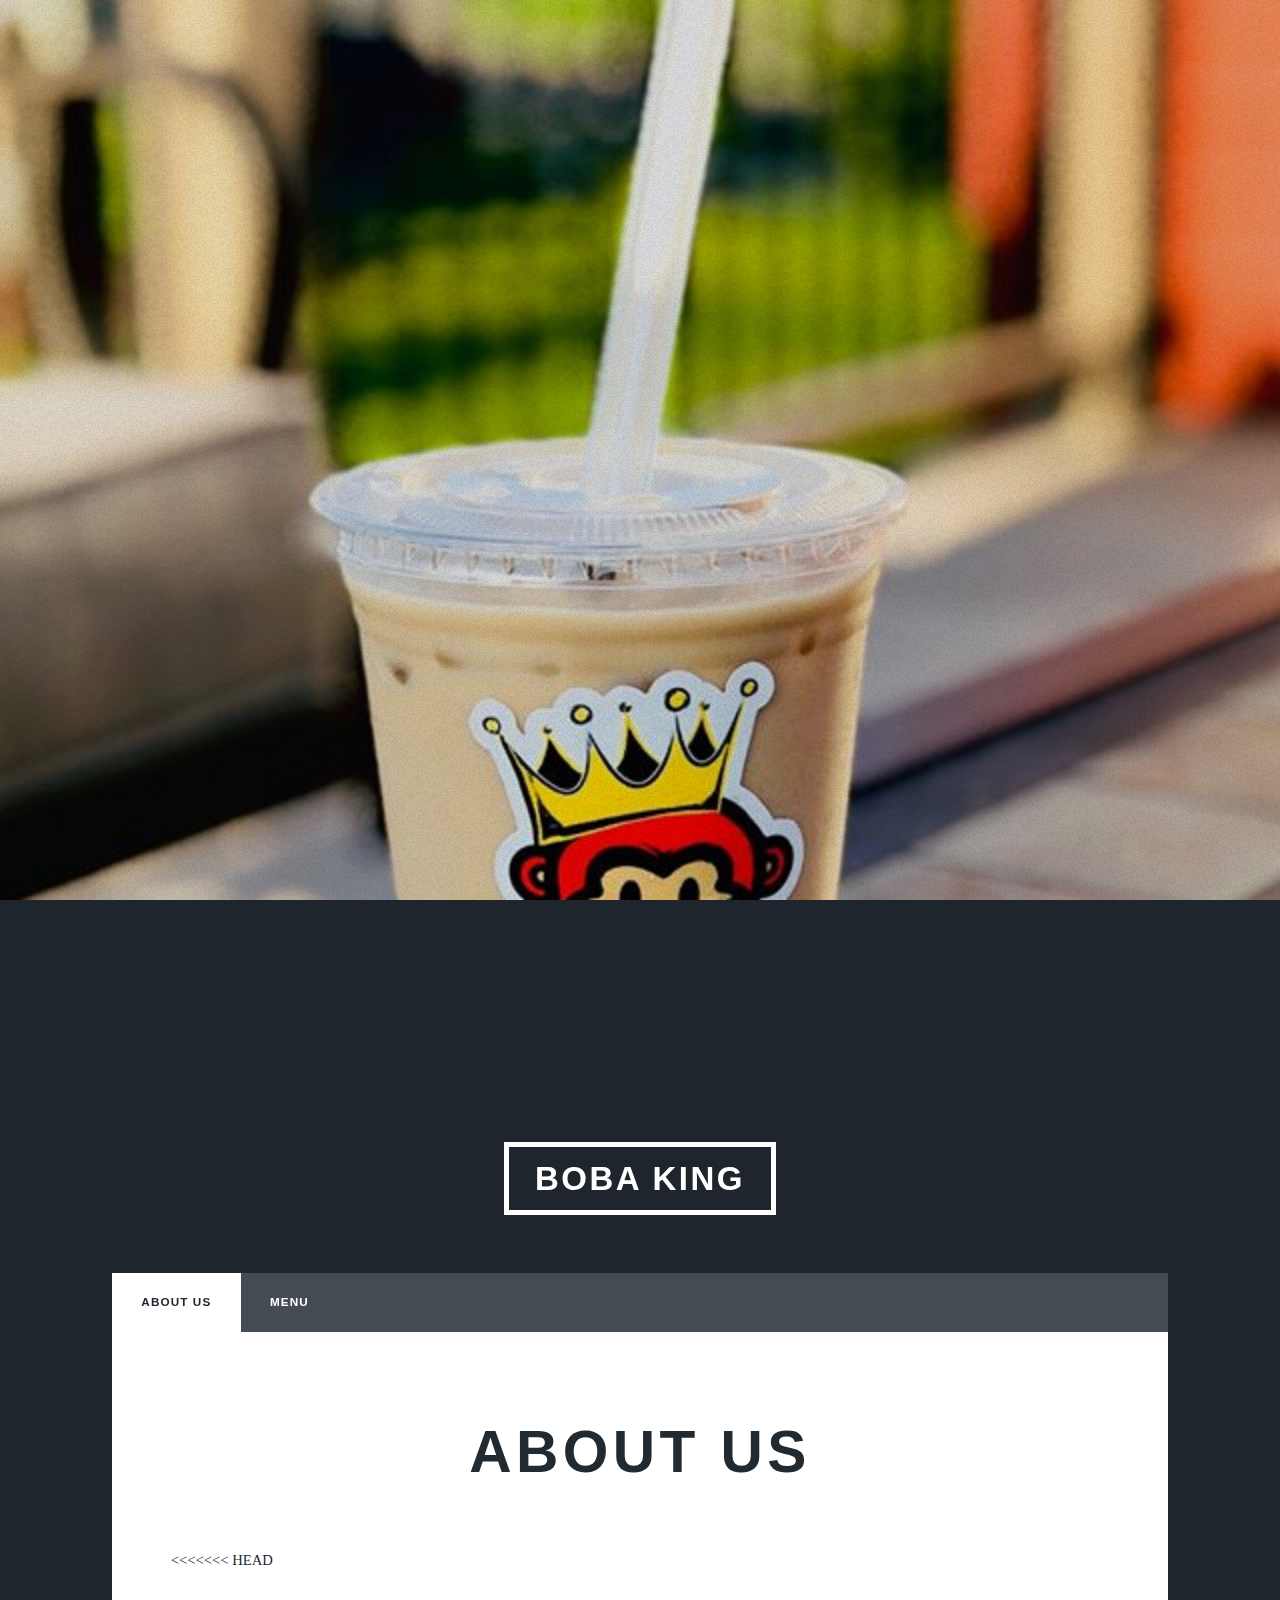
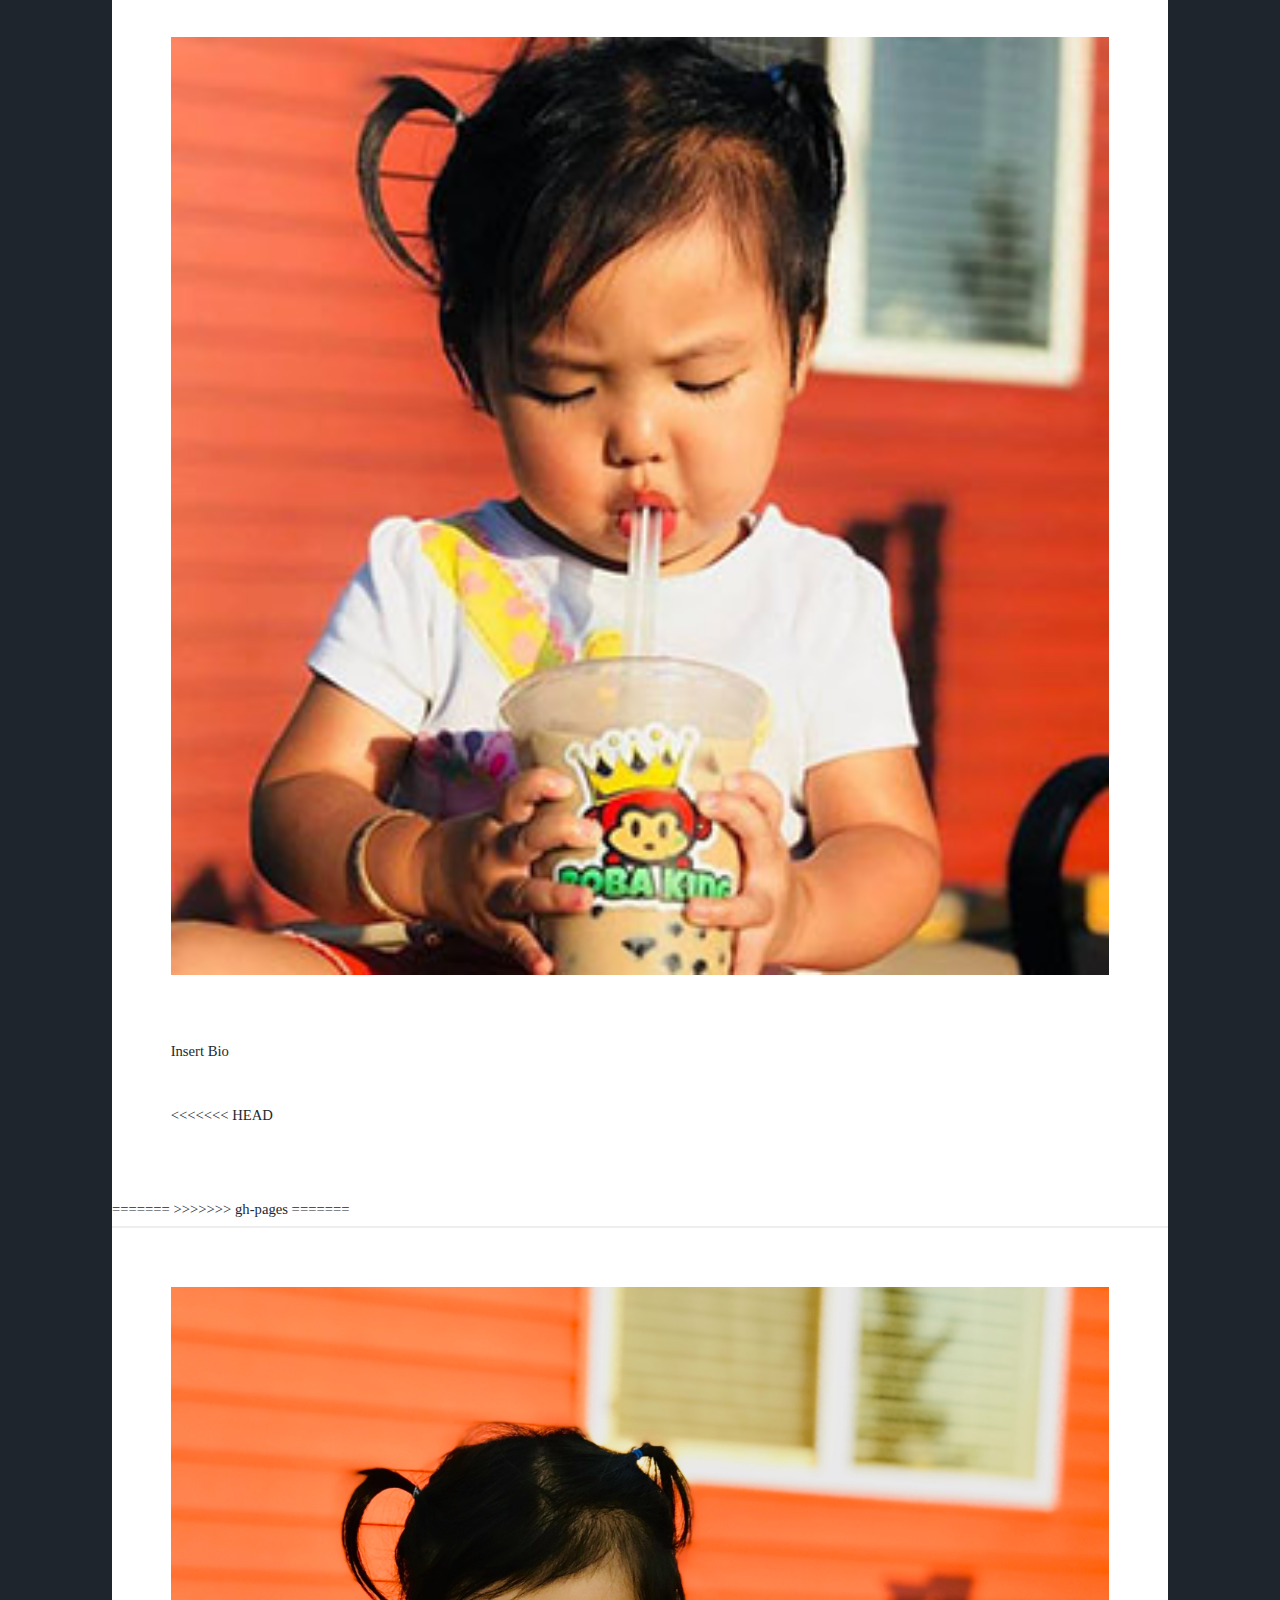
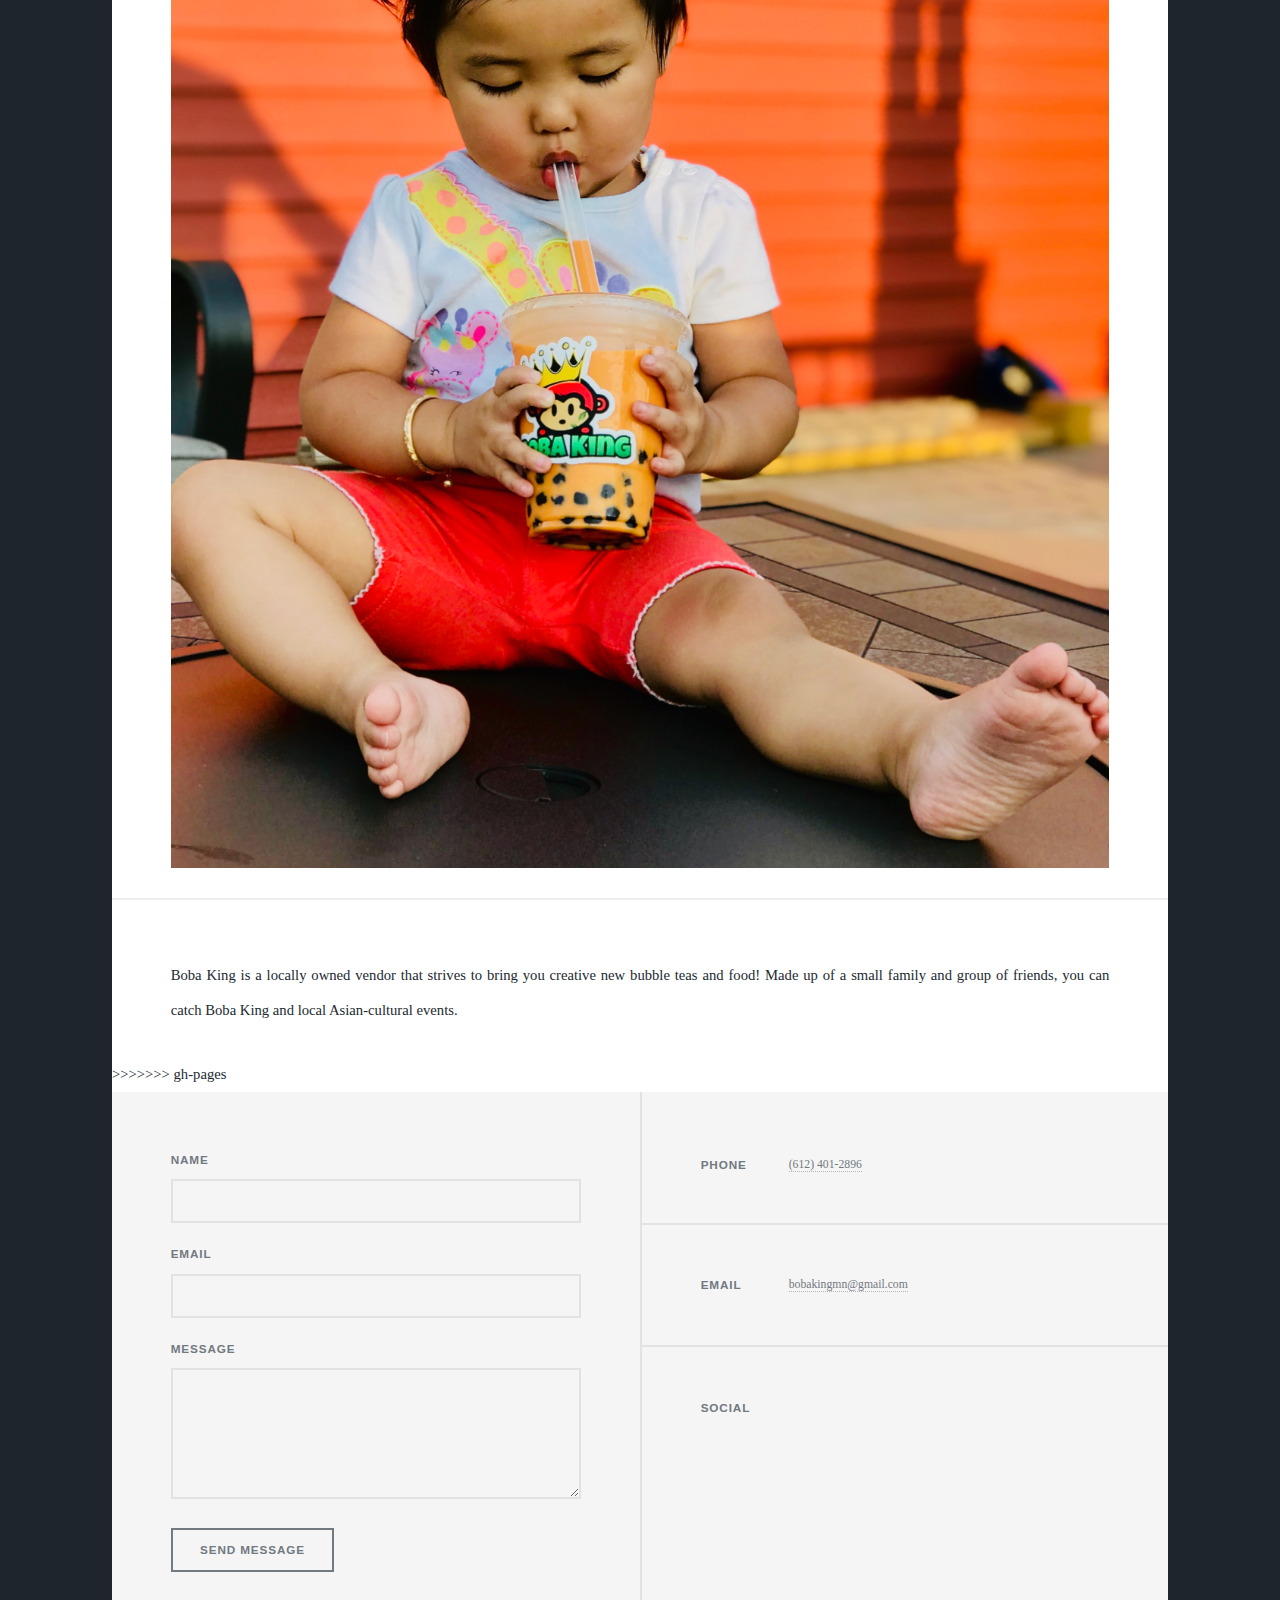
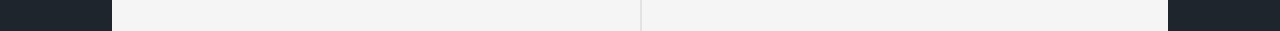
==== commit c7a30413: "Merge branch 'gh-pages'" ====
--- a/index.html
+++ b/index.html
@@ -1,9 +1,3 @@
-<!DOCTYPE HTML>
-<!--
-	Massively by HTML5 UP
-	html5up.net | @ajlkn
-	Free for personal and commercial use under the CCA 3.0 license (html5up.net/license)
--->
 <html>
 	<head>
 		<title>Boba King</title>
@@ -19,7 +13,11 @@
 
 				<!-- Intro -->
 					<div id="intro">
+<<<<<<< HEAD
+						<h1>Welcome To Boba King</h1>
+=======
 						<h1><center><img src="images/logo.png" alt="Logo"></center></h1>
+>>>>>>> gh-pages
 						<p>Family owned and operated team with a strong passion to bring the latest and most tasteful bubble teas, milk teas and tea infusions to the Midwest!</p>
 						<ul class="actions">
 							<li><a href="#header" class="button icon solo fa-arrow-down scrolly">Continue</a></li>
@@ -52,8 +50,17 @@
 									<header class="major">
 										<h1>About Us</h1>
 									</header>
+<<<<<<< HEAD
+									<div class="image main"><img src="images/bg.jpg" alt="" /></div>
+									<p>Insert Bio</p>
+<<<<<<< HEAD
+								</section>
+=======
+>>>>>>> gh-pages
+=======
 									<div class="image main"><img src="images/full.jpg" alt="" /></div>
 									<p>Boba King is a locally owned vendor that strives to bring you creative new bubble teas and food! Made up of a small family and group of friends, you can catch Boba King and local Asian-cultural events. </p>
+>>>>>>> gh-pages
 
 						</div>
 
